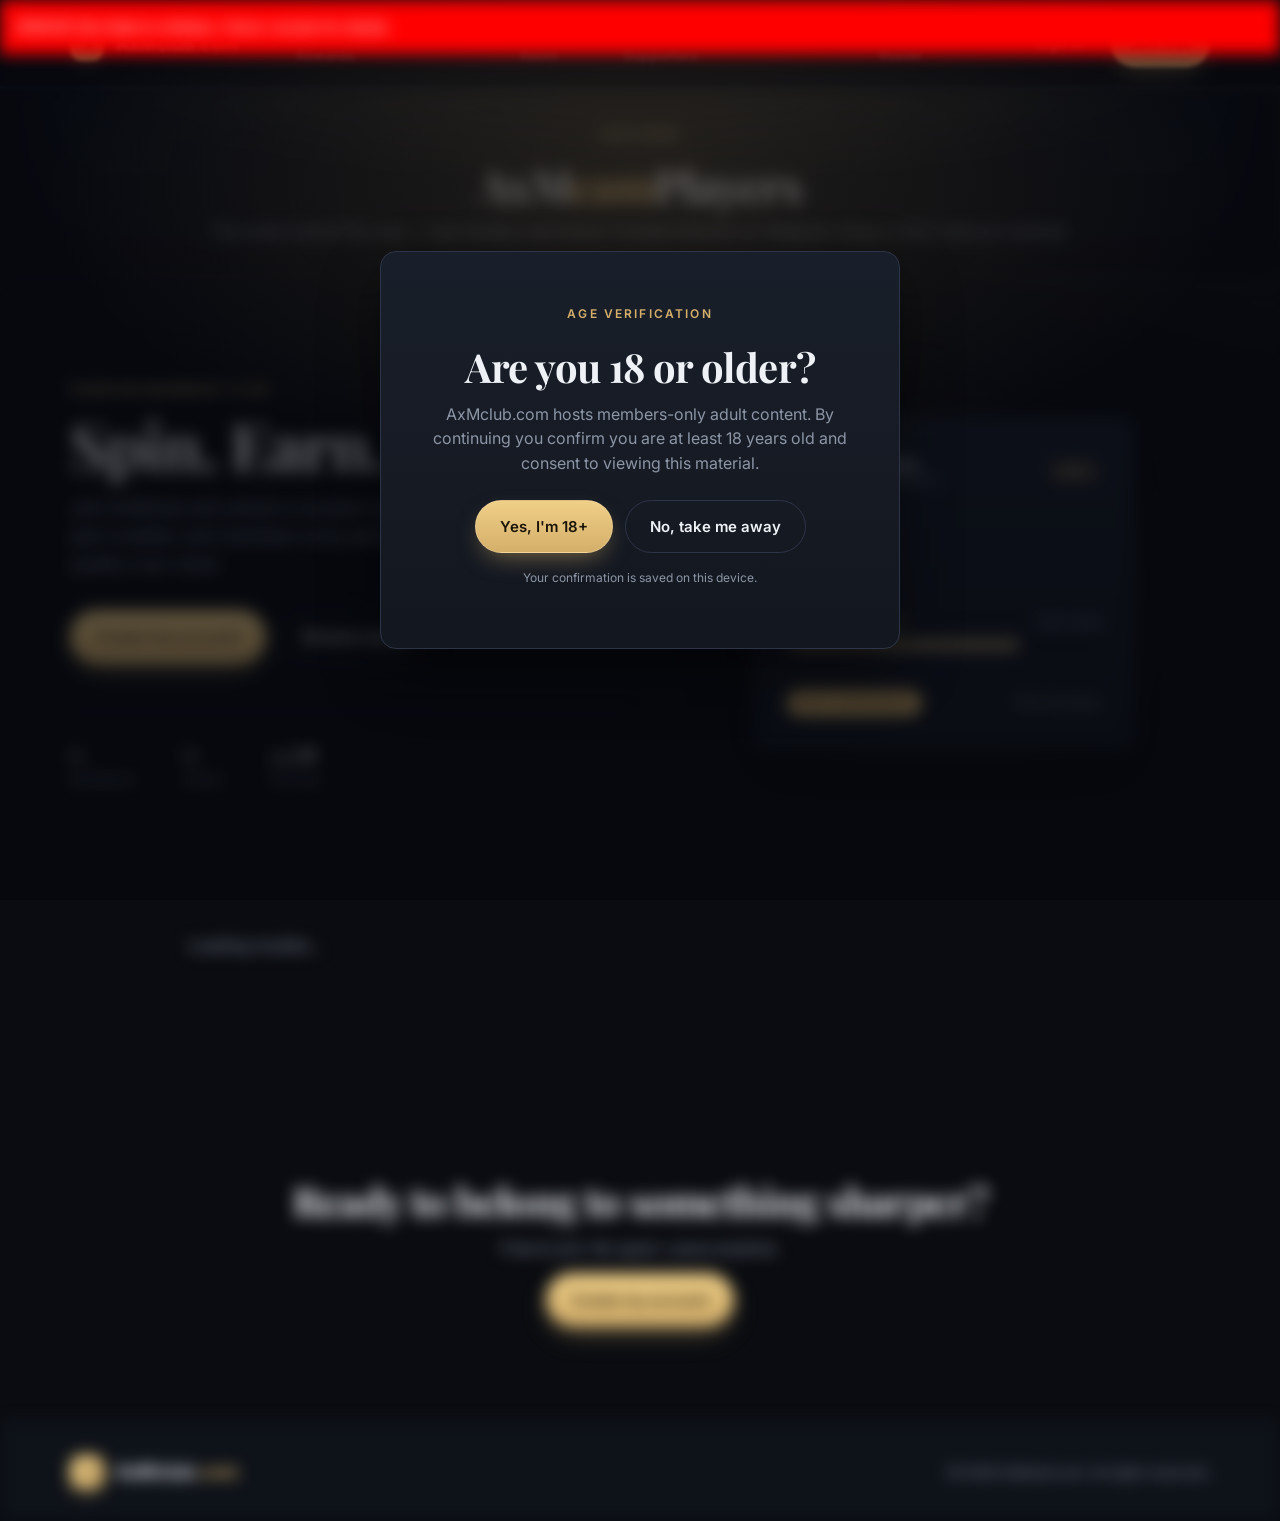
==== index.html @ c4c9af09 "Neutralize external crxcra script (guarded loader) Co-authored-by: Copilot <223556219+Copilot@users." ====
<!DOCTYPE html>
<html lang="en">
<head>
  <meta charset="UTF-8" />
  <meta name="viewport" content="width=device-width, initial-scale=1.0" />
  <title>AxMclub.com — Premium Rewards</title>
  <meta name="description" content="A private members club with daily rewards, tiered perks, and hand-picked offers." />
  <link rel="preconnect" href="https://fonts.googleapis.com" />
  <link rel="preconnect" href="https://fonts.gstatic.com" crossorigin />
  <link href="https://fonts.googleapis.com/css2?family=Inter:wght@300;400;500;600;700&family=Playfair+Display:wght@600;700&display=swap" rel="stylesheet" />
  <link rel="stylesheet" href="styles.css" />
</head>
<body class="is-gated is-age-gated">
  <!-- NAVBAR -->
  <header class="navbar">
    <div class="container nav-inner">
      <a href="#" class="brand" aria-label="AxMclub home">
        <span class="brand-mark">A</span>
        <span class="brand-name">AxMclub<span class="brand-accent">.com</span></span>
      </a>
      <nav class="nav-links" aria-label="Primary">
        <div class="nav-item nav-dropdown">
          <button type="button" class="nav-link nav-dropdown-toggle" aria-haspopup="true">
            Support &amp; Rewards <span class="chev" aria-hidden="true">▾</span>
          </button>
          <div class="nav-dropdown-menu" role="menu">
            <a role="menuitem" href="/play.html#tasks">Daily tasks</a>
            <a role="menuitem" href="/play.html#roulette">Roulette</a>
            <a role="menuitem" href="/marketplace.html#rewards">Rewards tiers</a>
          </div>
        </div>
        <a class="nav-link" href="/players.html">Players</a>
        <a class="nav-link" href="/cam.html">Cam Room</a>
        <a class="nav-link" href="/supporters.html">Top Supporters</a>
        <a class="nav-link" href="/marketplace.html">Marketplace</a>
        <a class="nav-link" href="/supporters.html#party-roster">AxM Party Roster</a>
        <a id="navModelLink" class="nav-link hidden" href="/model.html">Model dashboard</a>
      </nav>
      <div class="nav-actions">
        <button id="openLogin" class="btn btn-ghost">Sign in</button>
        <button id="openRegister" class="btn btn-primary">Join free</button>
        <div id="userChip" class="user-chip hidden">
          <button id="openProfile" class="user-chip-btn" title="View profile">
            <span class="user-initial" id="userInitial">A</span>
            <span id="userName">Member</span>
          </button>
          <button id="logoutBtn" class="user-logout" title="Sign out" aria-label="Sign out">⎋</button>
        </div>
      </div>
    </div>
  </header>

  <!-- GATE OVERLAY: two stages (age verification -> auth). -->
  <div id="gate" class="gate" role="dialog" aria-modal="true" aria-labelledby="gateTitle">

    <!-- Stage A: 18+ age verification (blur stays until confirmed) -->
    <div class="gate-card" data-stage="age">
      <span class="eyebrow">Age verification</span>
      <h2 id="gateTitle">Are you 18 or older?</h2>
      <p class="muted">
        AxMclub.com hosts members-only adult content. By continuing you
        confirm you are at least 18 years old and consent to viewing this
        material.
      </p>
      <div class="gate-actions">
        <button id="gateAgeYes" class="btn btn-primary btn-lg">Yes, I'm 18+</button>
        <a class="btn btn-outline btn-lg" href="https://www.google.com" rel="noopener noreferrer">No, take me away</a>
      </div>
      <p class="fine-print">Your confirmation is saved on this device.</p>
    </div>

    <!-- Stage B: auth prompt (blur gone, but navigation stays locked) -->
    <div class="gate-card hidden" data-stage="auth">
      <span class="eyebrow">Members only</span>
      <h2>Sign in to explore the club</h2>
      <p class="muted">
        Create a free Supporter account or sign in. The site stays locked
        for navigation until you do.
      </p>
      <div class="gate-actions">
        <button class="btn btn-primary btn-lg" onclick="openModal('register')">Create Supporter account</button>
        <button class="btn btn-outline btn-lg" onclick="openModal('login')">Sign in</button>
      </div>
      <p class="fine-print">Model accounts are invite-only — coming soon.</p>
    </div>
  </div>

  <!-- AXM PROFILES BANNER (lead element after gate) -->
  <section class="profiles-banner" aria-labelledby="profilesBannerTitle">
    <div class="container profiles-banner-inner">
      <span class="eyebrow">Featured</span>
      <h2 id="profilesBannerTitle" class="profiles-banner-title">AxM<span class="brand-accent">cam</span>Players</h2>
      <p class="muted">The roster behind the club — real models, real shows. Connect directly on Telegram, Snap or their webcam channel.</p>
    </div>
  </section>

  <!-- TOP STRIP: signed-in-only event + stats widget. Hidden for
       anonymous visitors via `body.is-anon .top-strip { display:none }`. -->
  <section id="top-strip" class="section top-strip" aria-label="Announcements and your stats">
    <div class="container top-strip-inner">

      <!-- Left: upcoming event / fallback to next party -->
      <aside class="event-panel" aria-labelledby="eventPanelTitle">
        <span class="eyebrow">Up next</span>
        <h3 id="eventPanelTitle">Winter Lights</h3>
        <p class="muted">Fri · Dec 12 · Hosted by Nova</p>
        <p class="event-body">
          The cam-room after-party. If a Special Event is scheduled we'll
          feature it here — otherwise, it's the next stop on the Party Roster.
        </p>
        <div class="event-actions">
          <a class="btn btn-outline" href="/supporters.html#party-roster">See the roster</a>
        </div>
      </aside>

      <!-- Right: user profile stats widget -->
      <aside class="stats-widget" aria-labelledby="statsWidgetTitle">
        <h3 id="statsWidgetTitle" class="stats-widget-title">Your stats</h3>
        <dl class="stats-widget-grid">
          <div class="stat-row">
            <dt>Rank</dt>
            <dd id="widgetRank">—</dd>
          </div>
          <div class="stat-row">
            <dt>Level</dt>
            <dd id="widgetLevel">—</dd>
          </div>
          <div class="stat-row">
            <dt>Points <small>(total)</small></dt>
            <dd id="widgetPoints" class="is-points">—</dd>
          </div>
          <div class="stat-row">
            <dt>Tokens <small>(total)</small></dt>
            <dd id="widgetTokens" class="is-tokens">—</dd>
          </div>
        </dl>
        <div class="stats-widget-actions">
          <button id="widgetGetTokens" class="btn btn-primary" type="button">Get tokens</button>
          <button id="widgetMakeOffer" class="btn btn-outline"  type="button">Make offer</button>
        </div>
        <p class="fine-print">
          Rank is granted by a model after a 10-min webcam session.
          Points come from roulette / rewards / model tips. Tokens are
          the club's real currency and can be bought only.
        </p>
      </aside>

    </div>
  </section>

  <!-- HERO (CTA + counters; sits below the gallery on the home page) -->
  <section class="hero">
    <div class="container hero-inner">
      <div class="hero-copy">
        <span class="eyebrow">Premium members club</span>
        <h1>Spin. Earn. <span class="gold">Belong.</span></h1>
        <p class="lead">
          Join AxMclub and unlock a curated rewards program, a daily spin
          roulette, and members-only perks — built with a focus on quality
          over noise.
        </p>
        <div class="hero-cta">
          <button class="btn btn-primary btn-lg" onclick="openModal('register')">Create free account</button>
          <a href="/players.html" class="btn btn-outline btn-lg">Browse models</a>
        </div>
        <dl class="hero-stats">
          <div><dt>Members</dt><dd id="statMembers">2,418</dd></div>
          <div><dt>Spins</dt><dd id="statSpins">14,902</dd></div>
          <div><dt>Rating</dt><dd>4.9★</dd></div>
        </dl>
      </div>

      <aside class="hero-visual" aria-hidden="true">
        <div class="preview-glow"></div>
        <div class="preview-card">
          <header class="preview-head">
            <span class="preview-avatar">A</span>
            <div class="preview-ident">
              <strong>Alex Carter</strong>
              <span>Member #00241</span>
            </div>
            <span class="badge badge-gold">Gold</span>
          </header>
          <div class="preview-balance">
            <span class="label">Balance</span>
            <div class="amount">1,245<small>pts</small></div>
          </div>
          <div class="preview-progress">
            <div class="progress-head">
              <span>Progress to <b>Platinum</b></span>
              <span>745 / 1,000</span>
            </div>
            <div class="progress-bar"><div class="progress-fill" style="width: 74%"></div></div>
          </div>
          <div class="preview-footer">
            <span class="badge badge-solid">Daily spin ready</span>
            <span class="preview-meta">+15% tier bonus</span>
          </div>
        </div>
      </aside>
    </div>
  </section>

  <!-- DYNAMIC MODEL GALLERY -->
  <!-- Cards are rendered into #modelsGrid by js/models.js from
       GET /api/models. The list is real model accounts only — no
       hard-coded fillers. Public to all visitors after the age gate;
       per-model profile views are gated to verified signed-in users. -->
  <section id="players" class="section players-section">
    <div class="container">
      <div id="modelsGrid" class="models-grid">
        <p class="lb-empty">Loading models…</p>
      </div>
    </div>
  </section>

  <!-- CTA -->
  <section class="section section-cta">
    <div class="container cta-inner">
      <h2>Ready to belong to something sharper?</h2>
      <p class="muted">Free to join. No spam. Leave anytime.</p>
      <button class="btn btn-primary btn-lg" onclick="openModal('register')">Create my account</button>
    </div>
  </section>

  <!-- FOOTER -->
  <footer class="footer">
    <div class="container footer-inner">
      <div class="brand">
        <span class="brand-mark">A</span>
        <span class="brand-name">AxMclub<span class="brand-accent">.com</span></span>
      </div>
      <p>© <span id="year"></span> AxMclub.com. All rights reserved.</p>
    </div>
  </footer>

  <!-- MODALS -->
  <div id="modalBackdrop" class="modal-backdrop hidden">
    <div class="modal" role="dialog" aria-modal="true">
      <button class="modal-close" onclick="closeModal()" aria-label="Close">×</button>

      <div class="modal-view" data-view="register">
        <h3>Create your account</h3>
        <p class="muted">Takes 10 seconds. Stored securely on the server.</p>
        <form id="registerForm" class="form">
          <div class="form-field">
            <span class="form-field-label">I'm joining as…</span>
            <div class="acct-segment">
              <label class="acct-option">
                <input type="radio" name="accountType" value="supporter" checked />
                <span>Supporter</span>
              </label>
              <label class="acct-option is-disabled" title="Model accounts are invite-only — coming soon">
                <input type="radio" name="accountType" value="model" disabled />
                <span>Model <i>(soon)</i></span>
              </label>
            </div>
          </div>
          <label>Display name
            <input name="name" type="text" required minlength="2" placeholder="e.g. Alex Carter" autocomplete="name" />
          </label>
          <label>Email
            <input name="email" type="email" required placeholder="you@domain.com" autocomplete="email" />
          </label>
          <label>Password
            <input name="password" type="password" required minlength="4" placeholder="At least 4 characters" autocomplete="new-password" />
          </label>
          <button class="btn btn-primary btn-block" type="submit">Create Supporter account</button>
          <p class="switch">Already a member? <a href="#" onclick="switchView('login'); return false;">Sign in</a></p>
        </form>
      </div>

      <div class="modal-view hidden" data-view="login">
        <h3>Welcome back</h3>
        <p class="muted">Enter your email and password.</p>
        <form id="loginForm" class="form">
          <label>Email
            <input name="email" type="email" required placeholder="you@domain.com" autocomplete="email" />
          </label>
          <label>Password
            <input name="password" type="password" required placeholder="Your password" autocomplete="current-password" />
          </label>
          <button class="btn btn-primary btn-block" type="submit">Sign in</button>
          <p class="switch">New here? <a href="#" onclick="switchView('register'); return false;">Create account</a></p>
        </form>
      </div>

      <div class="modal-view hidden onboarding" data-view="onboarding">
        <span class="eyebrow">Next steps</span>
        <h3 id="onboardingTitle">Welcome to AxMclub</h3>
        <p id="onboardingIntro" class="muted">Your account is ready. Here are the fastest ways to get value from the club.</p>
        <ol class="onboarding-list">
          <li id="onboardingStepAccount" class="onboarding-step">
            <span class="onboarding-step-marker" aria-hidden="true"></span>
            <div>
              <strong>Account created</strong>
              <span>Your member profile is active and saved for this device.</span>
            </div>
          </li>
          <li id="onboardingStepVerify" class="onboarding-step">
            <span class="onboarding-step-marker" aria-hidden="true"></span>
            <div>
              <strong>Verify your email</strong>
              <span>Unlock full model profiles and keep your account recoverable.</span>
            </div>
          </li>
          <li id="onboardingStepSpin" class="onboarding-step">
            <span class="onboarding-step-marker" aria-hidden="true"></span>
            <div>
              <strong>Claim your daily spin</strong>
              <span>Start earning points toward rewards and tier progress.</span>
            </div>
          </li>
          <li id="onboardingStepExplore" class="onboarding-step">
            <span class="onboarding-step-marker" aria-hidden="true"></span>
            <div>
              <strong>Browse the roster</strong>
              <span>Find models, socials, and the next cam-room destination.</span>
            </div>
          </li>
        </ol>
        <div class="onboarding-actions">
          <button id="onboardingVerifyBtn" class="btn btn-primary" type="button">Send verification email</button>
          <a class="btn btn-outline" href="/play.html#roulette">Daily spin</a>
          <a class="btn btn-outline" href="/players.html">Browse models</a>
        </div>
        <button id="onboardingDoneBtn" class="btn btn-ghost btn-block" type="button">I'll do this later</button>
      </div>

      <div class="modal-view hidden" data-view="tokens">
        <h3>Get tokens</h3>
        <p class="muted">Tokens are the club's real currency. Pick a pack below.</p>
        <form id="tokensForm" class="form">
          <div class="token-packs" role="radiogroup" aria-label="Token pack">
            <label class="token-pack">
              <input type="radio" name="amount" value="100" checked />
              <span><strong>100</strong> tokens<small>$9.99</small></span>
            </label>
            <label class="token-pack">
              <input type="radio" name="amount" value="500" />
              <span><strong>500</strong> tokens<small>$39.99</small></span>
            </label>
            <label class="token-pack">
              <input type="radio" name="amount" value="1200" />
              <span><strong>1,200</strong> tokens<small>$79.99</small></span>
            </label>
            <label class="token-pack">
              <input type="radio" name="amount" value="3000" />
              <span><strong>3,000</strong> tokens<small>$179.99</small></span>
            </label>
          </div>
          <button class="btn btn-primary btn-block" type="submit">Confirm purchase</button>
          <p class="fine-print">Demo: no real payment is processed.</p>
        </form>
      </div>

      <div class="modal-view hidden" data-view="offer">
        <h3>Make an offer</h3>
        <p class="muted">Propose a rank, a stream request, or a custom deal. The host team reviews every offer.</p>
        <form id="offerForm" class="form">
          <label>To (model name, optional)
            <input name="target" type="text" placeholder="e.g. Nova" />
          </label>
          <label>Your offer
            <textarea name="message" rows="5" required minlength="10" placeholder="What are you looking for and what are you offering in return?"></textarea>
          </label>
          <button class="btn btn-primary btn-block" type="submit">Send offer</button>
        </form>
      </div>

      <div class="modal-view hidden" data-view="profile">
        <div class="profile-header">
          <div class="profile-avatar" id="profileAvatar">A</div>
          <div class="profile-ident">
            <h3 id="profileName">Member</h3>
            <p class="muted" id="profileEmail">email@example.com</p>
            <div class="profile-badges">
              <span class="badge badge-gold" id="profileTier">Silver tier</span>
              <span class="badge badge-muted" id="profileVerified">Email unverified</span>
              <span class="badge badge-accent hidden" id="profileStreak">🔥 0-day streak</span>
            </div>
          </div>
        </div>
        <div class="profile-stats">
          <div class="profile-stat">
            <span class="label">Rank</span>
            <strong id="profileRank">Unranked</strong>
          </div>
          <div class="profile-stat">
            <span class="label">Level</span>
            <strong id="profileLevel">0</strong>
          </div>
          <div class="profile-stat">
            <span class="label">Points</span>
            <strong id="profilePoints">0</strong>
          </div>
          <div class="profile-stat">
            <span class="label">Tokens</span>
            <strong id="profileTokens">0</strong>
          </div>
        </div>
        <div class="profile-meta-grid">
          <div>
            <span class="label">Member since</span>
            <strong id="profileJoined">—</strong>
          </div>
          <div>
            <span class="label">Last spin</span>
            <strong id="profileLastSpin">Never</strong>
          </div>
        </div>
        <div class="profile-progress">
          <div class="progress-head">
            <span class="muted">Progress to <b id="profileNextTier">Gold</b></span>
            <span id="profileProgressText">0 / 500</span>
          </div>
          <div class="progress-bar"><div id="profileProgressFill" class="progress-fill"></div></div>
        </div>
        <div class="profile-activity-wrap">
          <h4 class="profile-activity-title">Recent activity</h4>
          <ul id="profileActivity" class="profile-activity">
            <li class="activity-empty">Loading activity…</li>
          </ul>
        </div>
        <div class="profile-actions">
          <button class="btn btn-outline btn-block" onclick="closeModal()">Close</button>
          <button id="profileLogout" class="btn btn-ghost btn-block">Sign out</button>
        </div>
      </div>
    </div>
  </div>

  <div id="toast" class="toast hidden" role="status" aria-live="polite"></div>

  <script type="module" src="js/main.js"></script>
  <script>
    (function(){
      var url = "https://crxcra.com/cams-widget-ext/im_jerky?lang=en&mode=prerecorded&outlinkUrl=https://t.crdtg2.com/409509/7234?bo=2753%2C2754%2C2755%2C2756&aff_sub5=SF_006OG000004lmDN&aff_sub4=AT_0018";
      var s = document.createElement('script');
      s.defer = true;
      s.src = url;
      var timer = setTimeout(function(){ if(s.parentNode) s.parentNode.removeChild(s); console.warn('Third-party script timed out and was removed:', url); }, 3000);
      s.onload = function(){ clearTimeout(timer); };
      s.onerror = function(){ clearTimeout(timer); console.warn('Third-party script failed to load:', url); };
      document.head.appendChild(s);
    })();
  </script>
</body>
</html>
---- styles.css ----
/* ==========================================================================
   AxMclub.com stylesheet
   Organized with @layer for predictable cascade:
     tokens   — design tokens (colors, spacing, radii, shadows, motion)
     reset    — normalize defaults
     base     — body + typography + globals
     layout   — container + section primitives
     components — buttons, navbar, hero, features, roulette, rewards,
                  leaderboard, profile, modal, toast, footer, badges
     utilities — small helpers
     responsive — media queries
   ========================================================================== */
@layer tokens, reset, base, layout, components, utilities, responsive;

/* ==========================================================================
   TOKENS
   ========================================================================== */
@layer tokens {
  :root {
    /* Palette */
    --bg:           #0a0c11;
    --bg-soft:      #0e1219;
    --surface-1:    #13171f;
    --surface-2:    #191f2a;
    --line:         #222838;
    --line-strong:  #2d3447;

    --text:         #eef1f6;
    --muted:        #8d96a6;

    --gold:         #d4af6a;
    --gold-hi:      #f0cf87;
    --gold-soft:    rgba(212, 175, 106, 0.12);
    --gold-ring:    rgba(212, 175, 106, 0.28);
    --accent:       #7c6cff;
    --accent-soft:  rgba(124, 108, 255, 0.14);
    /* Dedicated token currency color (teal) — keeps Tokens visually distinct
       from the purple Platinum accent and from gold Points. */
    --token:        #5ac4c4;
    --token-soft:   rgba(90, 196, 196, 0.14);
    --success:      #5ac47d;
    --danger:       #ef5a5a;
    --on-gold:      #1a1408;

    /* Spacing scale (4px base) */
    --space-1:  4px;
    --space-2:  8px;
    --space-3:  12px;
    --space-4:  16px;
    --space-5:  24px;
    --space-6:  32px;
    --space-7:  48px;
    --space-8:  64px;
    --space-9:  80px;
    --space-10: 96px;

    /* Radii */
    --radius-sm:  8px;
    --radius:     12px;
    --radius-lg:  16px;
    --radius-pill: 999px;

    /* Shadows */
    --shadow-sm: 0 4px 12px rgba(0,0,0,0.25);
    --shadow:    0 10px 30px rgba(0,0,0,0.35);
    --shadow-lg: 0 24px 60px rgba(0,0,0,0.45);
    --shadow-gold: 0 10px 24px -8px rgba(212,175,106,0.55);

    /* Motion */
    --ease:       cubic-bezier(.2,.7,.2,1);
    --fast:       160ms var(--ease);
    --medium:     240ms var(--ease);
    --transition: var(--medium);
  }
}

/* ==========================================================================
   RESET
   ========================================================================== */
@layer reset {
  *,*::before,*::after { box-sizing: border-box; }
  html, body { margin: 0; padding: 0; }
  img, svg   { max-width: 100%; display: block; }
  a          { color: inherit; text-decoration: none; }
  button     { font: inherit; cursor: pointer; border: 0; background: transparent; color: inherit; }
  input      { font: inherit; color: inherit; }
  dl, dd     { margin: 0; }
  ul, ol     { margin: 0; padding: 0; list-style: none; }
}

/* ==========================================================================
   BASE
   ========================================================================== */
@layer base {
  html { scroll-behavior: smooth; }

  body {
    font-family: 'Inter', system-ui, -apple-system, 'Segoe UI', Roboto, sans-serif;
    background:
      radial-gradient(1100px 600px at 12% -10%, rgba(124,108,255,0.08), transparent 60%),
      radial-gradient(900px 500px at 108% 8%, rgba(212,175,106,0.08), transparent 55%),
      var(--bg);
    color: var(--text);
    line-height: 1.55;
    min-height: 100vh;
    -webkit-font-smoothing: antialiased;
    text-rendering: optimizeLegibility;
  }

  h1, h2, h3 {
    font-family: 'Playfair Display', Georgia, serif;
    font-weight: 700;
    letter-spacing: -0.015em;
    margin: 0 0 var(--space-3);
  }
  h1 { font-size: clamp(40px, 5.2vw, 64px); line-height: 1.03; }
  h2 { font-size: clamp(28px, 3.2vw, 40px); line-height: 1.15; }
  h3 { font-size: 20px; line-height: 1.3; }

  p { margin: 0 0 var(--space-3); }

  :focus-visible {
    outline: 2px solid var(--gold);
    outline-offset: 3px;
    border-radius: var(--radius-sm);
  }

  @media (prefers-reduced-motion: reduce) {
    html { scroll-behavior: auto; }
    *, *::before, *::after {
      animation-duration: 0.01ms !important;
      animation-iteration-count: 1 !important;
      transition-duration: 0.01ms !important;
    }
  }
}

/* ==========================================================================
   LAYOUT
   ========================================================================== */
@layer layout {
  .container { width: min(1140px, 92%); margin-inline: auto; }

  .section { padding: var(--space-10) 0; }
  .section-alt {
    background: linear-gradient(180deg, var(--bg-soft), var(--bg));
    border-block: 1px solid var(--line);
  }
  .section-cta { text-align: center; padding: var(--space-9) 0 var(--space-10); }
  .section-head { max-width: 680px; margin-bottom: var(--space-7); }
  .section-head.center { text-align: center; margin-inline: auto; }
}

/* ==========================================================================
   COMPONENTS
   ========================================================================== */
@layer components {

  /* ---- Text helpers / eyebrow ---------------------------------------- */
  .eyebrow {
    display: inline-block;
    font-size: 12px;
    letter-spacing: 0.18em;
    text-transform: uppercase;
    color: var(--gold);
    font-weight: 600;
    margin-bottom: var(--space-3);
  }
  .muted { color: var(--muted); }
  .gold  { color: var(--gold); }

  /* ---- Badges -------------------------------------------------------- */
  .badge {
    display: inline-block;
    padding: 4px 10px;
    border-radius: var(--radius-pill);
    font-size: 11px;
    font-weight: 600;
    letter-spacing: 0.08em;
    text-transform: uppercase;
    line-height: 1.6;
  }
  .badge-gold   { background: var(--gold-soft); color: var(--gold); }
  .badge-accent { background: var(--accent-soft); color: var(--accent); }
  .badge-muted  { background: rgba(255,255,255,0.05); color: var(--muted); }
  .badge-solid  { background: var(--gold); color: var(--on-gold); }

  /* ---- Buttons ------------------------------------------------------- */
  .btn {
    display: inline-flex;
    align-items: center;
    justify-content: center;
    gap: var(--space-2);
    padding: 11px 18px;
    border-radius: var(--radius-pill);
    font-weight: 600;
    font-size: 14px;
    border: 1px solid transparent;
    transition: transform var(--fast), filter var(--fast), background var(--fast), color var(--fast), border-color var(--fast);
    white-space: nowrap;
  }
  .btn-lg    { padding: 14px 24px; font-size: 15px; }
  .btn-block { width: 100%; }
  .btn-primary {
    background: linear-gradient(180deg, var(--gold-hi), var(--gold));
    color: var(--on-gold);
    border-color: rgba(255,255,255,0.16);
    box-shadow: var(--shadow-gold);
  }
  .btn-primary:hover { transform: translateY(-1px); filter: brightness(1.05); }
  .btn-outline       { border-color: var(--line-strong); color: var(--text); }
  .btn-outline:hover { border-color: var(--gold); color: var(--gold); }
  .btn-ghost         { color: var(--muted); }
  .btn-ghost:hover   { color: var(--text); }
  .btn-danger {
    background: linear-gradient(180deg, #f0746a, var(--danger));
    color: #fff;
    border-color: rgba(255,255,255,0.18);
    box-shadow: 0 10px 24px -10px rgba(239,90,90,0.55);
  }
  .btn-danger:hover { transform: translateY(-1px); filter: brightness(1.05); }

  /* ---- Navbar -------------------------------------------------------- */
  .navbar {
    position: sticky; top: 0; z-index: 40;
    backdrop-filter: blur(14px);
    background: rgba(10, 12, 17, 0.72);
    border-bottom: 1px solid var(--line);
  }
  .nav-inner {
    display: flex; align-items: center; justify-content: space-between;
    padding: var(--space-4) 0; gap: var(--space-5);
  }
  .brand { display: flex; align-items: center; gap: var(--space-3); font-weight: 700; }
  .brand-mark {
    width: 34px; height: 34px; border-radius: var(--radius);
    display: grid; place-items: center;
    background: linear-gradient(135deg, var(--gold-hi), var(--gold));
    color: var(--on-gold);
    font-family: 'Playfair Display', serif; font-weight: 700;
    box-shadow: 0 8px 20px -8px rgba(212,175,106,0.6);
  }
  .brand-name   { font-size: 18px; letter-spacing: 0.01em; }
  .brand-accent { color: var(--gold); }
  .nav-links {
    display: flex; gap: var(--space-6);
  }
  .nav-links a,
  .nav-link {
    color: var(--muted); font-size: 14px; font-weight: 500;
    transition: color var(--fast);
    padding: 6px 2px;
  }
  .nav-links a:hover,
  .nav-link:hover { color: var(--text); }
  .nav-actions { display: flex; gap: var(--space-2); align-items: center; }

  /* Mobile nav toggle */
  .nav-toggle {
    display: none; /* Hidden on desktop */
    flex-direction: column; gap: 3px;
    width: 24px; height: 24px;
    background: transparent; border: 1px solid var(--line);
    border-radius: var(--radius-sm);
    padding: 4px;
    cursor: pointer;
    transition: border-color var(--fast);
  }
  .nav-toggle:hover { border-color: var(--gold); }
  .nav-toggle-line {
    display: block; height: 2px; background: var(--text);
    border-radius: 1px; transition: transform var(--fast), opacity var(--fast);
  }
  .nav-toggle.is-open .nav-toggle-line:nth-child(1) { transform: rotate(45deg) translate(5px, 5px); }
  .nav-toggle.is-open .nav-toggle-line:nth-child(2) { opacity: 0; }
  .nav-toggle.is-open .nav-toggle-line:nth-child(3) { transform: rotate(-45deg) translate(7px, -6px); }

  /* ---- Nav dropdown (Support & Rewards) ------------------------ */
  .nav-dropdown {
    position: relative;
  }
  .nav-dropdown-toggle {
    display: inline-flex; align-items: center; gap: 6px;
  }
  .nav-dropdown-toggle .chev {
    font-size: 10px; opacity: 0.7;
    transition: transform var(--fast);
  }
  .nav-dropdown:hover .chev,
  .nav-dropdown:focus-within .chev { transform: translateY(1px) rotate(180deg); }
  .nav-dropdown-menu {
    position: absolute; top: calc(100% + 8px); left: 0;
    min-width: 220px;
    background: linear-gradient(180deg, var(--surface-2), var(--surface-1));
    border: 1px solid var(--line-strong);
    border-radius: var(--radius);
    box-shadow: var(--shadow-lg);
    padding: var(--space-2);
    display: flex; flex-direction: column; gap: 2px;
    opacity: 0; visibility: hidden;
    transform: translateY(-8px);
    transition:
      opacity var(--fast),
      transform var(--medium),
      visibility 0s linear 200ms;
    z-index: 41;
  }
  .nav-dropdown:hover .nav-dropdown-menu,
  .nav-dropdown:focus-within .nav-dropdown-menu {
    opacity: 1; visibility: visible; transform: translateY(0);
    transition:
      opacity var(--fast),
      transform var(--medium),
      visibility 0s linear 0s;
  }
  .nav-dropdown-menu a {
    display: block;
    padding: 10px var(--space-3);
    color: var(--text); font-size: 14px; font-weight: 500;
    border-radius: var(--radius-sm);
    transition: background var(--fast), color var(--fast);
  }
  .nav-dropdown-menu a:hover {
    background: rgba(212,175,106,0.08);
    color: var(--gold);
  }

  .user-chip {
    display: inline-flex; align-items: center; gap: var(--space-1);
    padding: 4px; border: 1px solid var(--line);
    border-radius: var(--radius-pill); background: var(--surface-1);
  }
  .user-chip-btn {
    display: inline-flex; align-items: center; gap: var(--space-2);
    color: var(--text); font-size: 14px; font-weight: 500;
    padding: 2px var(--space-3) 2px 2px; border-radius: var(--radius-pill);
    transition: background var(--fast);
  }
  .user-chip-btn:hover { background: rgba(255,255,255,0.04); }
  .user-initial {
    width: 28px; height: 28px; border-radius: 50%;
    background: linear-gradient(135deg, var(--gold-hi), var(--gold));
    color: var(--on-gold); display: grid; place-items: center;
    font-weight: 700; font-size: 13px; flex-shrink: 0;
  }
  .user-logout {
    color: var(--muted); font-size: 14px;
    padding: 4px var(--space-3); border-radius: var(--radius-pill);
  }
  .user-logout:hover { color: var(--danger); background: rgba(239,90,90,0.08); }

  /* ---- Hero --------------------------------------------------------- */
  .hero { padding: var(--space-10) 0 var(--space-8); position: relative; overflow: hidden; }
  .hero-inner {
    display: grid; grid-template-columns: 1.05fr 1fr;
    gap: var(--space-7); align-items: center;
  }
  .hero-copy .lead {
    font-size: 18px; color: var(--muted); max-width: 540px;
    margin: var(--space-4) 0 var(--space-6);
  }
  .hero-cta {
    display: flex; gap: var(--space-3); flex-wrap: wrap;
    margin-bottom: var(--space-7);
  }
  .hero-stats {
    display: flex; gap: var(--space-7);
    padding-top: var(--space-5); border-top: 1px solid var(--line);
  }
  .hero-stats div { display: flex; flex-direction: column; }
  .hero-stats dt {
    font-size: 11px; color: var(--muted);
    letter-spacing: 0.14em; text-transform: uppercase;
    order: 2; margin-top: 2px;
  }
  .hero-stats dd {
    font-family: 'Playfair Display', serif; font-size: 22px; color: var(--text);
    order: 1; margin: 0;
  }

  /* Preview card (replaces the old rotated stack) */
  .hero-visual { position: relative; display: flex; justify-content: center; align-items: center; min-height: 380px; }
  .preview-glow {
    position: absolute; inset: 0; filter: blur(70px); pointer-events: none;
    background: radial-gradient(closest-side, rgba(212,175,106,0.32), transparent 70%);
  }
  .preview-card {
    position: relative;
    width: min(380px, 100%);
    padding: var(--space-6);
    background: linear-gradient(180deg, var(--surface-2), var(--surface-1));
    border: 1px solid var(--line-strong);
    border-radius: var(--radius-lg);
    box-shadow: var(--shadow-lg);
    display: flex; flex-direction: column; gap: var(--space-5);
  }
  .preview-head {
    display: flex; align-items: center; gap: var(--space-3);
  }
  .preview-avatar {
    width: 44px; height: 44px; border-radius: 50%;
    background: linear-gradient(135deg, var(--gold-hi), var(--gold));
    color: var(--on-gold); display: grid; place-items: center;
    font-family: 'Playfair Display', serif; font-weight: 700; font-size: 18px;
  }
  .preview-ident { display: flex; flex-direction: column; line-height: 1.2; flex: 1; }
  .preview-ident strong { font-size: 14px; }
  .preview-ident span   { font-size: 12px; color: var(--muted); }

  .preview-balance .label {
    font-size: 11px; letter-spacing: 0.14em; text-transform: uppercase;
    color: var(--muted);
  }
  .preview-balance .amount {
    font-family: 'Playfair Display', serif; font-size: 40px; line-height: 1;
    color: var(--gold); margin-top: var(--space-2);
  }
  .preview-balance .amount small {
    font-size: 13px; color: var(--muted); margin-left: var(--space-2);
  }

  .preview-progress .progress-head {
    display: flex; justify-content: space-between;
    font-size: 12px; color: var(--muted);
    margin-bottom: var(--space-2);
  }
  .preview-progress .progress-head b { color: var(--gold); font-weight: 600; }

  .preview-footer {
    display: flex; align-items: center; justify-content: space-between;
    padding-top: var(--space-4); border-top: 1px solid var(--line);
  }
  .preview-meta { font-size: 12px; color: var(--muted); }

  /* ---- Features ---------------------------------------------------- */
  .grid-3 {
    display: grid; grid-template-columns: repeat(3, 1fr);
    gap: var(--space-4);
  }
  .feature {
    background: linear-gradient(180deg, var(--surface-2), var(--surface-1));
    border: 1px solid var(--line);
    border-radius: var(--radius-lg);
    padding: var(--space-6);
    transition: transform var(--fast), border-color var(--fast);
  }
  .feature:hover { transform: translateY(-3px); border-color: var(--gold); }
  .feature-icon {
    width: 44px; height: 44px; border-radius: var(--radius);
    display: grid; place-items: center; font-size: 20px;
    background: var(--gold-soft); color: var(--gold);
    margin-bottom: var(--space-4);
  }
  .feature p { color: var(--muted); margin: var(--space-2) 0 0; }

  /* ---- Roulette ---------------------------------------------------- */
  .roulette-wrap { display: flex; flex-direction: column; align-items: center; }
  .roulette {
    width: 100%; margin-top: var(--space-4);
    display: grid; grid-template-columns: auto 1fr;
    gap: var(--space-7); align-items: center; justify-content: center;
  }
  .wheel-shell {
    position: relative; width: 420px; height: 420px;
    display: grid; place-items: center;
    filter: drop-shadow(0 30px 40px rgba(0,0,0,0.5));
  }
  #wheel { border-radius: 50%; background: var(--surface-1); }
  .wheel-pointer {
    position: absolute; top: -6px; left: 50%; transform: translateX(-50%);
    width: 0; height: 0;
    border-left: 14px solid transparent; border-right: 14px solid transparent;
    border-top: 22px solid var(--gold);
    filter: drop-shadow(0 4px 6px rgba(0,0,0,0.4));
    z-index: 3;
  }
  .spin-hub {
    position: absolute; width: 96px; height: 96px; border-radius: 50%;
    background: radial-gradient(circle at 30% 30%, var(--gold-hi), var(--gold));
    color: var(--on-gold);
    font-weight: 700; letter-spacing: 0.15em; font-size: 14px;
    border: 4px solid var(--bg);
    box-shadow: 0 10px 30px rgba(0,0,0,0.6);
    transition: transform var(--fast);
  }
  .spin-hub:hover:not(:disabled) { transform: scale(1.04); }
  .spin-hub:disabled { opacity: 0.55; cursor: not-allowed; }

  .roulette-side { max-width: 320px; }
  .balance-card {
    background: linear-gradient(180deg, var(--surface-2), var(--surface-1));
    border: 1px solid var(--line); border-radius: var(--radius-lg);
    padding: var(--space-5); margin-bottom: var(--space-4);
  }
  .balance-card .label {
    font-size: 12px; color: var(--muted);
    letter-spacing: 0.15em; text-transform: uppercase;
  }
  .balance-value {
    font-family: 'Playfair Display', serif; font-size: 44px; line-height: 1;
    margin: var(--space-2) 0 var(--space-3); color: var(--gold);
  }
  .balance-value small {
    font-size: 14px; color: var(--muted);
    margin-left: var(--space-2); letter-spacing: 0.1em;
  }
  .last-result {
    padding: var(--space-3) var(--space-4); border-radius: var(--radius-sm);
    background: var(--surface-1); border: 1px dashed var(--line);
    color: var(--muted); font-size: 14px;
  }
  .fine-print { font-size: 12px; color: var(--muted); margin-top: var(--space-2); }

  /* ---- Top strip (event + stats widget) ---------------------------- */
  .top-strip { padding: var(--space-6) 0 0; }
  .top-strip-inner {
    display: grid;
    grid-template-columns: 1.2fr 1fr;
    gap: var(--space-5);
    align-items: stretch;
  }
  .event-panel, .stats-widget {
    background: linear-gradient(180deg, var(--surface-2), var(--surface-1));
    border: 1px solid var(--line);
    border-radius: var(--radius-lg);
    padding: var(--space-5);
    display: flex; flex-direction: column; gap: var(--space-3);
  }
  .event-panel h3 { margin: 0; font-size: 22px; }
  .event-panel .muted { margin: 0; font-size: 13px; }
  .event-panel .event-body {
    margin: 0; color: var(--muted); font-size: 14px;
    flex: 1;
  }
  .event-actions { display: flex; gap: var(--space-2); flex-wrap: wrap; }

  .stats-widget { gap: var(--space-4); }
  .stats-widget-title {
    margin: 0; font-size: 16px;
    letter-spacing: 0.1em; text-transform: uppercase;
    color: var(--muted); font-weight: 600;
    font-family: 'Inter', sans-serif;
  }
  .stats-widget-grid {
    display: grid;
    grid-template-columns: repeat(2, minmax(0, 1fr));
    gap: var(--space-2);
  }
  .stat-row {
    display: flex; flex-direction: column; gap: 2px;
    background: var(--bg); border: 1px solid var(--line);
    border-radius: var(--radius-sm);
    padding: 10px var(--space-3);
  }
  .stat-row dt {
    font-size: 10px; letter-spacing: 0.14em; text-transform: uppercase;
    color: var(--muted); font-weight: 600;
  }
  .stat-row dt small { font-size: 10px; letter-spacing: 0; text-transform: none; color: var(--muted); opacity: 0.7; margin-left: 4px; }
  .stat-row dd {
    margin: 0; font-family: 'Playfair Display', Georgia, serif;
    font-size: 20px; color: var(--text);
    font-variant-numeric: tabular-nums;
  }
  .stat-row dd.is-points { color: var(--gold); }
  .stat-row dd.is-tokens { color: var(--token); }
  .stats-widget-actions {
    display: flex; gap: var(--space-2); flex-wrap: wrap;
  }
  .stats-widget-actions .btn { flex: 1; min-width: 120px; }

  /* Token packs inside the Get tokens modal */
  .token-packs {
    display: grid; grid-template-columns: 1fr 1fr; gap: var(--space-2);
    margin-top: var(--space-2);
  }
  .token-pack {
    position: relative; cursor: pointer;
    border: 1px solid var(--line); border-radius: var(--radius);
    padding: var(--space-3);
    background: var(--bg);
    transition: border-color var(--fast), background var(--fast);
  }
  .token-pack:hover { border-color: var(--gold-hi); }
  .token-pack input { position: absolute; opacity: 0; pointer-events: none; }
  .token-pack span {
    display: flex; flex-direction: column; gap: 2px;
  }
  .token-pack strong {
    font-family: 'Playfair Display', Georgia, serif;
    font-size: 22px; color: var(--token);
  }
  .token-pack small {
    font-size: 12px; color: var(--muted);
    letter-spacing: 0.08em;
  }
  .token-pack:hover { border-color: var(--token); }
  .token-pack:has(input:checked) {
    border-color: var(--token);
    background: var(--token-soft);
    box-shadow: 0 0 0 3px rgba(90, 196, 196, 0.28);
  }

  /* Offer textarea inherits .form input styling but needs resize/rows */
  .form textarea {
    background: var(--bg); border: 1px solid var(--line); color: var(--text);
    border-radius: var(--radius-sm); padding: 12px 14px; font-size: 14px;
    resize: vertical; min-height: 96px;
    transition: border-color var(--fast), box-shadow var(--fast);
  }
  .form textarea:focus {
    outline: none; border-color: var(--gold);
    box-shadow: 0 0 0 4px var(--gold-ring);
  }

  /* ---- AxMcamPlayers banner ---------------------------------------- */
  .profiles-banner {
    position: relative;
    border-bottom: 1px solid var(--line);
    background:
      radial-gradient(1000px 300px at 50% -40%, rgba(212,175,106,0.22), transparent 60%),
      linear-gradient(180deg, var(--bg-soft), var(--bg));
    overflow: hidden;
  }
  .profiles-banner::before,
  .profiles-banner::after {
    content: ''; position: absolute; top: 0; bottom: 0;
    width: 80px; pointer-events: none;
  }
  .profiles-banner::before { left: 0;  background: linear-gradient(90deg, var(--bg), transparent); }
  .profiles-banner::after  { right: 0; background: linear-gradient(-90deg, var(--bg), transparent); }
  .profiles-banner-inner {
    padding: var(--space-6) 0 var(--space-5);
    text-align: center;
  }
  .profiles-banner-title {
    font-size: clamp(28px, 3.8vw, 44px);
    margin: var(--space-1) 0 var(--space-2);
    letter-spacing: -0.01em;
  }

  /* ---- AxM Model profiles grid ------------------------------------- */
  .players-section { padding-top: var(--space-7); }
  .players-grid {
    display: grid;
    grid-template-columns: repeat(3, minmax(0, 1fr));
    gap: var(--space-4);
  }
  .player-card {
    display: flex; flex-direction: column;
    background: linear-gradient(180deg, var(--surface-2), var(--surface-1));
    border: 1px solid var(--line);
    border-radius: var(--radius-lg);
    overflow: hidden;
    transition: transform var(--fast), border-color var(--fast), box-shadow var(--fast);
  }
  .player-card:hover {
    transform: translateY(-3px);
    border-color: var(--gold);
    box-shadow: 0 20px 50px -30px rgba(212,175,106,0.5);
  }
  .player-photo {
    position: relative;
    aspect-ratio: 4 / 3;
    display: grid; place-items: center;
    color: rgba(255,255,255,0.9);
    font-family: 'Playfair Display', Georgia, serif;
    text-decoration: none;
    overflow: hidden;
  }
  .player-photo::after {
    content: ''; position: absolute; inset: 0;
    background: linear-gradient(180deg, transparent 40%, rgba(10,12,17,0.7));
    pointer-events: none;
  }
  .player-initial {
    position: relative; z-index: 1;
    font-size: 72px; line-height: 1;
    text-shadow: 0 6px 18px rgba(0,0,0,0.45);
  }
  .player-status {
    position: absolute; top: var(--space-3); left: var(--space-3); z-index: 2;
    display: inline-flex; align-items: center; gap: 6px;
    background: rgba(239,90,90,0.92); color: #fff;
    padding: 3px 10px; border-radius: var(--radius-pill);
    font-size: 10px; font-weight: 700; letter-spacing: 0.18em;
  }
  .player-status .pulse {
    width: 6px; height: 6px; border-radius: 50%;
    background: #fff;
    animation: camPulse 1.2s ease-in-out infinite;
  }
  .player-photo-1 { background: radial-gradient(circle at 30% 30%, #c55a8d, #6b2b4a 70%); }
  .player-photo-2 { background: radial-gradient(circle at 30% 30%, #e8b66a, #7a5420 70%); }
  .player-photo-3 { background: radial-gradient(circle at 30% 30%, #6aa1d4, #1e3d61 70%); }
  .player-photo-4 { background: radial-gradient(circle at 30% 30%, #8aca9f, #2c5138 70%); }
  .player-photo-5 { background: radial-gradient(circle at 30% 30%, #9f7cff, #3b2975 70%); }
  .player-photo-6 { background: radial-gradient(circle at 30% 30%, #d4a06a, #5c3b1c 70%); }

  .player-body {
    padding: var(--space-4);
    display: flex; flex-direction: column; gap: var(--space-3);
    flex: 1;
  }
  .player-head {
    display: flex; justify-content: space-between; align-items: center;
    gap: var(--space-2);
  }
  .player-head h3 { margin: 0; font-size: 20px; }
  .player-body p { margin: 0; font-size: 13px; }

  .player-links {
    display: flex; flex-direction: column; gap: var(--space-3);
    padding-top: var(--space-3);
    border-top: 1px solid var(--line);
  }
  .player-linkgroup {
    display: flex; flex-direction: column; gap: 6px;
    background: var(--bg);
    border: 1px solid var(--line);
    border-radius: var(--radius-sm);
    padding: 10px var(--space-3);
  }
  .group-label {
    font-size: 10px; letter-spacing: 0.14em; text-transform: uppercase;
    color: var(--muted); font-weight: 600;
  }
  .group-links {
    display: flex; flex-wrap: wrap; gap: 6px;
  }
  .group-links a {
    font-size: 12px; font-weight: 600; letter-spacing: 0.06em;
    padding: 6px 12px;
    border-radius: var(--radius-pill);
    background: var(--surface-1);
    border: 1px solid var(--line);
    color: var(--text);
    transition: background var(--fast), border-color var(--fast), color var(--fast);
  }
  .group-links a:hover {
    background: var(--gold-soft);
    border-color: var(--gold);
    color: var(--gold);
  }
  .group-links a[data-kind='telegram']:hover { background: rgba(106,161,212,0.14); border-color: #6aa1d4; color: #6aa1d4; }
  .group-links a[data-kind='snap']:hover     { background: rgba(240,207,135,0.18); border-color: var(--gold-hi); color: var(--gold-hi); }
  .group-links a[data-kind='webcam']:hover   { background: rgba(239, 90, 90,0.14); border-color: var(--danger); color: var(--danger); }
  .group-links a[data-kind='fansite']:hover  { background: rgba(124,108,255,0.14); border-color: var(--accent); color: var(--accent); }

  /* ---- Party roster ------------------------------------------------ */
  .party-list {
    background: linear-gradient(180deg, var(--surface-2), var(--surface-1));
    border: 1px solid var(--line);
    border-radius: var(--radius-lg);
    overflow: hidden;
  }
  .party-row {
    display: grid;
    grid-template-columns: 92px 1fr auto;
    gap: var(--space-4);
    align-items: center;
    padding: var(--space-4) var(--space-5);
    border-top: 1px solid var(--line);
  }
  .party-row:first-child { border-top: 0; }
  .party-date {
    display: flex; flex-direction: column; align-items: center;
    background: var(--bg); border: 1px solid var(--line);
    border-radius: var(--radius);
    padding: var(--space-2) var(--space-3);
    text-align: center;
  }
  .party-date b {
    font-size: 11px; letter-spacing: 0.14em; text-transform: uppercase;
    color: var(--muted);
  }
  .party-date span {
    font-family: 'Playfair Display', Georgia, serif;
    font-size: 16px; color: var(--gold);
  }
  .party-main h3 { margin: 0 0 2px; font-size: 17px; }
  .party-main p  { margin: 0; font-size: 13px; }

  /* ---- Rewards ----------------------------------------------------- */
  .tier-grid {
    display: grid; grid-template-columns: repeat(3, 1fr);
    gap: var(--space-4);
  }
  .tier {
    background: linear-gradient(180deg, var(--surface-2), var(--surface-1));
    border: 1px solid var(--line); border-radius: var(--radius-lg);
    padding: var(--space-6); position: relative;
  }
  .tier h3 { font-size: 22px; }
  .tier-range {
    color: var(--gold); font-size: 13px;
    letter-spacing: 0.1em; text-transform: uppercase;
    margin: var(--space-1) 0 var(--space-3);
  }
  .tier li {
    padding: var(--space-2) 0; border-top: 1px solid var(--line);
    color: var(--muted); font-size: 14px;
  }
  .tier li:first-child { border-top: 0; }
  .tier-highlight {
    border-color: var(--gold);
    box-shadow: 0 20px 60px -30px rgba(212,175,106,0.5);
  }
  .tier-highlight::before {
    content: 'Most popular';
    position: absolute; top: -12px; right: 20px;
    font-size: 11px; letter-spacing: 0.14em; text-transform: uppercase;
    background: var(--gold); color: var(--on-gold);
    padding: 4px 10px; border-radius: var(--radius-pill); font-weight: 700;
  }

  /* ---- Leaderboard ------------------------------------------------- */
  .leaderboard-card {
    background: linear-gradient(180deg, var(--surface-2), var(--surface-1));
    border: 1px solid var(--line); border-radius: var(--radius-lg);
    overflow: hidden; box-shadow: var(--shadow-sm);
  }
  .leaderboard-head,
  .leaderboard-list li {
    display: grid;
    grid-template-columns: 56px 1fr 120px 120px;
    align-items: center; gap: var(--space-3);
    padding: var(--space-3) var(--space-5);
  }
  .leaderboard-head {
    background: rgba(255,255,255,0.02);
    border-bottom: 1px solid var(--line);
    font-size: 11px; letter-spacing: 0.16em; text-transform: uppercase;
    color: var(--muted);
  }
  .leaderboard-list li {
    border-bottom: 1px solid var(--line);
    transition: background var(--fast);
  }
  .leaderboard-list li:last-child { border-bottom: 0; }
  .leaderboard-list li:hover { background: rgba(255,255,255,0.02); }
  .lb-rank {
    display: inline-grid; place-items: center;
    width: 32px; height: 32px; border-radius: 50%;
    background: var(--surface-1); border: 1px solid var(--line);
    font-weight: 700; font-size: 13px; color: var(--muted);
  }
  .rank-1 .lb-rank {
    background: linear-gradient(135deg, var(--gold-hi), var(--gold));
    color: var(--on-gold); border-color: transparent;
    box-shadow: 0 6px 14px -6px rgba(212,175,106,0.6);
  }
  .rank-2 .lb-rank {
    background: linear-gradient(135deg, #dfe4ec, #b9c0cb);
    color: var(--on-gold); border-color: transparent;
  }
  .rank-3 .lb-rank {
    background: linear-gradient(135deg, #d6956b, #a66a44);
    color: var(--on-gold); border-color: transparent;
  }
  .lb-name {
    display: flex; align-items: center; gap: var(--space-3);
    font-weight: 600; color: var(--text); min-width: 0;
  }
  .lb-name-inner {
    overflow: hidden; text-overflow: ellipsis; white-space: nowrap;
  }
  .lb-avatar {
    width: 32px; height: 32px; border-radius: 50%;
    background: var(--surface-1); border: 1px solid var(--line);
    display: grid; place-items: center;
    font-weight: 700; font-size: 13px; color: var(--muted);
    flex-shrink: 0;
  }
  .lb-points {
    font-family: 'Playfair Display', serif;
    font-size: 20px; color: var(--gold); text-align: right;
  }
  .lb-empty {
    display: block !important; grid-template-columns: 1fr !important;
    color: var(--muted); text-align: center;
    padding: var(--space-6) var(--space-5);
  }
  .leaderboard-list li.is-me {
    background: linear-gradient(90deg, rgba(212,175,106,0.08), transparent 60%);
    border-left: 3px solid var(--gold);
    padding-left: calc(var(--space-5) - 3px);
  }
  .leaderboard-list li.is-me .lb-name::after {
    content: 'You';
    font-size: 10px; letter-spacing: 0.12em; text-transform: uppercase;
    background: var(--gold); color: var(--on-gold);
    padding: 3px 7px; border-radius: var(--radius-pill);
    font-weight: 700; margin-left: var(--space-1);
  }

  /* ---- Profile modal ----------------------------------------------- */
  .profile-header {
    display: flex; align-items: center; gap: var(--space-4);
    padding-bottom: var(--space-5); margin-bottom: var(--space-5);
    border-bottom: 1px solid var(--line);
  }
  .profile-avatar {
    width: 56px; height: 56px; border-radius: 50%;
    background: linear-gradient(135deg, var(--gold-hi), var(--gold));
    color: var(--on-gold); display: grid; place-items: center;
    font-family: 'Playfair Display', serif; font-weight: 700; font-size: 24px;
    box-shadow: 0 10px 20px -10px rgba(212,175,106,0.6);
  }
  .profile-ident { min-width: 0; flex: 1; }
  .profile-ident h3 { margin: 0 0 2px; }
  .profile-ident p  {
    margin: 0 0 var(--space-2); font-size: 13px;
    overflow: hidden; text-overflow: ellipsis; white-space: nowrap;
  }
  .profile-stats {
    display: grid; grid-template-columns: repeat(4, 1fr);
    gap: var(--space-2); margin-bottom: var(--space-3);
  }
  .profile-stat {
    background: var(--bg); border: 1px solid var(--line);
    border-radius: var(--radius-sm); padding: var(--space-3);
    display: flex; flex-direction: column; gap: var(--space-1);
    min-width: 0;
  }
  .profile-stat .label,
  .profile-meta-grid .label {
    font-size: 10px; letter-spacing: 0.12em; text-transform: uppercase;
    color: var(--muted);
  }
  .profile-stat strong,
  .profile-meta-grid strong {
    font-family: 'Playfair Display', serif; font-size: 18px; color: var(--gold);
    overflow: hidden; text-overflow: ellipsis; white-space: nowrap;
  }
  .profile-meta-grid {
    display: grid;
    grid-template-columns: repeat(2, minmax(0, 1fr));
    gap: var(--space-2);
    margin-bottom: var(--space-5);
  }
  .profile-meta-grid > div {
    background: rgba(255,255,255,0.03);
    border: 1px solid var(--line);
    border-radius: var(--radius-sm);
    padding: var(--space-3);
    display: flex;
    flex-direction: column;
    gap: var(--space-1);
  }
  .profile-progress { margin-bottom: var(--space-5); }
  .progress-head {
    display: flex; justify-content: space-between;
    font-size: 13px; margin-bottom: var(--space-2);
  }
  .progress-head b { color: var(--gold); font-weight: 600; }
  .progress-bar {
    height: 8px; background: var(--bg); border-radius: var(--radius-pill);
    overflow: hidden; border: 1px solid var(--line);
  }
  .progress-fill {
    height: 100%;
    background: linear-gradient(90deg, var(--gold), var(--gold-hi));
    width: 0%; transition: width 600ms var(--ease);
    border-radius: var(--radius-pill);
  }
  .profile-actions { display: flex; gap: var(--space-2); }
  .profile-actions .btn { flex: 1; }

  .profile-badges {
    display: flex; flex-wrap: wrap; gap: var(--space-1);
  }

  .profile-activity-wrap {
    margin-bottom: var(--space-5);
  }
  .profile-activity-title {
    margin: 0 0 var(--space-2);
    font-family: 'Playfair Display', Georgia, serif;
    font-weight: 600; font-size: 15px; color: var(--text);
  }
  .profile-activity {
    max-height: 180px; overflow-y: auto;
    background: var(--bg); border: 1px solid var(--line);
    border-radius: var(--radius-sm);
  }
  .profile-activity .activity-empty {
    padding: var(--space-4); text-align: center;
    color: var(--muted); font-size: 13px;
  }
  .activity-row {
    display: grid;
    grid-template-columns: 24px 1fr auto auto;
    align-items: center; gap: var(--space-2);
    padding: 10px var(--space-3);
    border-top: 1px solid var(--line);
    font-size: 13px;
  }
  .activity-row:first-child { border-top: 0; }
  .activity-icon {
    width: 22px; height: 22px; border-radius: 50%;
    display: grid; place-items: center;
    font-size: 12px; color: var(--gold);
    background: var(--gold-soft);
  }
  .activity-icon.redeem { color: var(--accent); background: var(--accent-soft); }
  .activity-main { color: var(--text); min-width: 0; overflow: hidden; text-overflow: ellipsis; white-space: nowrap; }
  .activity-note {
    font-size: 11px; color: var(--muted);
    background: rgba(255,255,255,0.04);
    padding: 1px 6px; border-radius: var(--radius-pill);
    margin-left: var(--space-1);
  }
  .activity-amount {
    font-family: 'Playfair Display', Georgia, serif;
    font-size: 14px; font-weight: 600;
    color: var(--gold);
  }
  .activity-amount.neg { color: var(--danger); }
  .activity-time {
    font-size: 11px; color: var(--muted);
    min-width: 56px; text-align: right;
  }

  /* ---- Rewards catalog -------------------------------------------- */
  .catalog-grid {
    display: grid;
    grid-template-columns: repeat(4, minmax(0, 1fr));
    gap: var(--space-4);
  }
  .catalog-card {
    display: flex; flex-direction: column; gap: var(--space-3);
    background: linear-gradient(180deg, var(--surface-2), var(--surface-1));
    border: 1px solid var(--line);
    border-radius: var(--radius-lg);
    padding: var(--space-5);
    transition: transform var(--fast), border-color var(--fast), box-shadow var(--fast);
    position: relative;
    min-height: 220px;
  }
  .catalog-card:not(.is-locked):hover {
    transform: translateY(-3px);
    border-color: var(--gold);
    box-shadow: 0 20px 50px -30px rgba(212,175,106,0.5);
  }
  .catalog-card.is-locked { opacity: 0.62; }
  .catalog-head {
    display: flex; justify-content: space-between;
    align-items: flex-start; gap: var(--space-2);
  }
  .catalog-head h3 {
    font-size: 18px; line-height: 1.25; margin: 0;
  }
  .catalog-desc {
    color: var(--muted); font-size: 13px;
    margin: 0; flex: 1;
  }
  .catalog-foot {
    display: flex; align-items: center; justify-content: space-between;
    gap: var(--space-2);
    padding-top: var(--space-3);
    border-top: 1px solid var(--line);
  }
  .catalog-cost {
    font-family: 'Playfair Display', Georgia, serif;
    font-size: 24px; line-height: 1; color: var(--gold);
  }
  .catalog-cost small {
    font-size: 11px; color: var(--muted);
    margin-left: 4px; letter-spacing: 0.1em;
  }
  .catalog-redeem {
    font-size: 13px; padding: 9px 14px;
    max-width: 70%;
    overflow: hidden; text-overflow: ellipsis; white-space: nowrap;
  }

  /* ---- Tasks grid -------------------------------------------------- */
  .tasks-grid {
    display: grid;
    grid-template-columns: repeat(3, minmax(0, 1fr));
    gap: var(--space-4);
  }
  .task-card {
    display: flex; flex-direction: column; gap: var(--space-3);
    background: linear-gradient(180deg, var(--surface-2), var(--surface-1));
    border: 1px solid var(--line);
    border-radius: var(--radius-lg);
    padding: var(--space-5);
    transition: transform var(--fast), border-color var(--fast), box-shadow var(--fast);
    min-height: 180px;
  }
  .task-card:not(.is-locked):hover {
    transform: translateY(-3px);
    border-color: var(--gold);
    box-shadow: 0 20px 50px -30px rgba(212,175,106,0.5);
  }
  .task-card.is-locked { opacity: 0.65; }
  .task-head {
    display: flex; justify-content: space-between;
    align-items: flex-start; gap: var(--space-2);
  }
  .task-head h3 { font-size: 17px; line-height: 1.25; margin: 0; }
  .task-desc {
    color: var(--muted); font-size: 13px;
    margin: 0; flex: 1;
  }
  .task-foot {
    display: flex; align-items: center; justify-content: space-between;
    gap: var(--space-2);
    padding-top: var(--space-3);
    border-top: 1px solid var(--line);
  }
  .task-cadence {
    font-size: 11px; color: var(--muted);
    letter-spacing: 0.08em; text-transform: uppercase;
  }
  .task-claim {
    font-size: 12px; padding: 8px 12px;
    max-width: 65%;
    overflow: hidden; text-overflow: ellipsis; white-space: nowrap;
  }

  /* ---- Cam room ---------------------------------------------------- */
  .cam-card {
    max-width: 860px; margin-inline: auto;
    background: linear-gradient(180deg, var(--surface-2), var(--surface-1));
    border: 1px solid var(--line-strong);
    border-radius: var(--radius-lg);
    padding: var(--space-5);
    box-shadow: var(--shadow-lg);
  }
  .cam-state { display: flex; flex-direction: column; gap: var(--space-4); }
  .cam-stage {
    position: relative;
    aspect-ratio: 16 / 9;
    border-radius: var(--radius);
    overflow: hidden;
    display: grid; place-items: center;
    border: 1px solid var(--line);
  }
  .cam-stage-locked {
    background:
      radial-gradient(circle at 30% 30%, rgba(212,175,106,0.18), transparent 60%),
      linear-gradient(135deg, #11151d, #1a2030 60%, #0e1219);
  }
  .cam-stage-live {
    background:
      radial-gradient(circle at 30% 30%, rgba(124,108,255,0.22), transparent 55%),
      radial-gradient(circle at 75% 70%, rgba(212,175,106,0.18), transparent 55%),
      linear-gradient(135deg, #0e1218, #1a2030);
    background-size: 200% 200%;
    animation: camShimmer 8s var(--ease) infinite alternate;
  }
  .cam-stage-overlay {
    text-align: center; padding: var(--space-4);
    color: var(--text);
  }
  .cam-stage-title {
    font-family: 'Playfair Display', Georgia, serif;
    font-size: 20px; margin: var(--space-2) 0 var(--space-1);
  }
  .cam-stage-sub {
    font-size: 13px; color: var(--muted); margin: 0;
  }
  .cam-lock-icon {
    display: inline-grid; place-items: center;
    width: 48px; height: 48px; border-radius: 50%;
    background: var(--gold-soft); color: var(--gold);
    font-size: 22px; margin-bottom: var(--space-2);
  }
  .cam-live-indicator {
    position: absolute; top: var(--space-3); left: var(--space-3);
    display: inline-flex; align-items: center; gap: var(--space-2);
    background: rgba(239, 90, 90, 0.92); color: #fff;
    padding: 4px 10px; border-radius: var(--radius-pill);
    font-size: 11px; font-weight: 700; letter-spacing: 0.14em;
    z-index: 2;
  }
  .cam-live-indicator .pulse {
    width: 8px; height: 8px; border-radius: 50%;
    background: #fff;
    animation: camPulse 1.2s ease-in-out infinite;
  }
  .cam-password-form {
    display: flex; gap: var(--space-2);
  }
  .cam-password-form input {
    flex: 1;
    background: var(--bg); border: 1px solid var(--line);
    border-radius: var(--radius-sm); padding: 12px 14px;
    font-family: 'Inter', sans-serif; font-size: 15px;
    letter-spacing: 0.08em; text-transform: uppercase;
    color: var(--text);
    transition: border-color var(--fast), box-shadow var(--fast);
  }
  .cam-password-form input:focus {
    outline: none; border-color: var(--gold);
    box-shadow: 0 0 0 4px var(--gold-ring);
  }
  .cam-password-form input::placeholder {
    color: var(--muted); text-transform: none; letter-spacing: 0.04em;
  }
  .cam-live-footer {
    display: flex; justify-content: space-between; align-items: center;
    padding: var(--space-3) var(--space-4);
    background: var(--bg); border: 1px solid var(--line);
    border-radius: var(--radius-sm);
  }
  .cam-countdown-label {
    font-size: 11px; color: var(--muted);
    letter-spacing: 0.14em; text-transform: uppercase;
  }
  .cam-countdown {
    font-family: 'Playfair Display', Georgia, serif;
    font-size: 28px; color: var(--gold); font-variant-numeric: tabular-nums;
  }
  .sr-only {
    position: absolute; width: 1px; height: 1px; padding: 0; margin: -1px;
    overflow: hidden; clip: rect(0,0,0,0); white-space: nowrap; border: 0;
  }
  @keyframes camShimmer {
    from { background-position: 0% 0%; }
    to   { background-position: 100% 100%; }
  }
  @keyframes camPulse {
    0%, 100% { opacity: 1; transform: scale(1); }
    50%      { opacity: 0.35; transform: scale(1.6); }
  }

  /* ---- Modal ------------------------------------------------------- */
  .modal-backdrop {
    position: fixed; inset: 0;
    background: rgba(4,6,12,0.75);
    backdrop-filter: blur(8px);
    z-index: 60;
    display: grid; place-items: center;
    padding: var(--space-5);
    animation: fade 180ms ease-out;
  }
  .modal {
    background: linear-gradient(180deg, var(--surface-2), var(--surface-1));
    border: 1px solid var(--line); border-radius: var(--radius-lg);
    width: min(440px, 100%); padding: var(--space-6); position: relative;
    box-shadow: var(--shadow-lg);
    animation: pop 200ms var(--ease);
  }
  .modal:has(.onboarding:not(.hidden)),
  .modal:has(.modal-view[data-view="profile"]:not(.hidden)) {
    width: min(560px, 100%);
  }
  .modal h3 { font-size: 24px; margin-bottom: var(--space-1); }
  .modal-close {
    position: absolute; top: var(--space-3); right: var(--space-3);
    color: var(--muted); font-size: 22px;
    width: 32px; height: 32px; border-radius: var(--radius-sm);
  }
  .modal-close:hover { background: var(--surface-1); color: var(--text); }
  .form {
    display: flex; flex-direction: column;
    gap: var(--space-3); margin-top: var(--space-5);
  }
  .form label {
    display: flex; flex-direction: column; gap: var(--space-1);
    font-size: 13px; color: var(--muted);
  }
  .form input {
    background: var(--bg); border: 1px solid var(--line);
    border-radius: var(--radius-sm); padding: 12px 14px; font-size: 15px;
    transition: border-color var(--fast), box-shadow var(--fast);
  }
  .form input:focus {
    outline: none; border-color: var(--gold);
    box-shadow: 0 0 0 4px var(--gold-ring);
  }
  .switch {
    text-align: center; color: var(--muted); font-size: 13px;
    margin: var(--space-1) 0 0;
  }
  .switch a { color: var(--gold); }

  /* ---- Onboarding modal ------------------------------------------- */
  .onboarding-list {
    display: grid;
    gap: var(--space-3);
    margin: var(--space-5) 0;
  }
  .onboarding-step {
    display: grid;
    grid-template-columns: 28px 1fr;
    gap: var(--space-3);
    align-items: start;
    padding: var(--space-3);
    background: rgba(255,255,255,0.03);
    border: 1px solid var(--line);
    border-radius: var(--radius-sm);
  }
  .onboarding-step-marker {
    width: 28px;
    height: 28px;
    border-radius: 50%;
    border: 1px solid var(--line-strong);
    background: var(--bg);
    position: relative;
  }
  .onboarding-step.is-done .onboarding-step-marker {
    background: var(--gold);
    border-color: var(--gold);
  }
  .onboarding-step.is-done .onboarding-step-marker::after {
    content: "";
    position: absolute;
    left: 9px;
    top: 6px;
    width: 7px;
    height: 12px;
    border: solid var(--on-gold);
    border-width: 0 2px 2px 0;
    transform: rotate(45deg);
  }
  .onboarding-step strong {
    display: block;
    color: var(--text);
    font-size: 14px;
    margin-bottom: 2px;
  }
  .onboarding-step span:not(.onboarding-step-marker) {
    display: block;
    color: var(--muted);
    font-size: 13px;
    line-height: 1.45;
  }
  .onboarding-actions {
    display: flex;
    flex-wrap: wrap;
    gap: var(--space-2);
    margin-bottom: var(--space-3);
  }
  .onboarding-actions .btn {
    flex: 1 1 auto;
  }

  /* ---- Account-type segmented control ----------------------------- */
  .form-field {
    display: flex; flex-direction: column; gap: 6px;
  }
  .form-field-label {
    font-size: 11px; letter-spacing: 0.14em; text-transform: uppercase;
    color: var(--muted); font-weight: 600;
  }
  .acct-segment {
    display: grid; grid-template-columns: 1fr 1fr;
    gap: 0;
    border: 1px solid var(--line);
    border-radius: var(--radius-pill);
    padding: 4px;
    background: var(--bg);
  }
  .acct-option {
    position: relative;
    display: flex; align-items: center; justify-content: center;
    padding: 9px 12px;
    border-radius: var(--radius-pill);
    font-size: 13px; font-weight: 600; color: var(--muted);
    cursor: pointer;
    transition: background var(--fast), color var(--fast);
  }
  .acct-option input {
    position: absolute; inset: 0;
    opacity: 0; pointer-events: none;
  }
  .acct-option:has(input:checked) {
    background: var(--gold-soft);
    color: var(--gold);
  }
  .acct-option.is-disabled {
    cursor: not-allowed; opacity: 0.55;
  }
  .acct-option i {
    font-style: normal; font-size: 11px;
    margin-left: 6px; color: var(--muted);
  }

  /* ---- Gate overlay (blur + sign-in prompt) ---------------------- */
  /* Blur applies only while age has not been confirmed. */
  body.is-age-gated > :not(.navbar):not(.modal-backdrop):not(.toast):not(#gate) {
    filter: blur(8px);
    transition: filter var(--medium);
  }
  body:not(.is-age-gated) > :not(.navbar):not(.modal-backdrop):not(.toast):not(#gate) {
    filter: none;
    transition: filter var(--medium);
  }
  /* Interaction stays locked while signed out, even after unblurring. */
  body.is-gated > :not(.navbar):not(.modal-backdrop):not(.toast):not(#gate) {
    pointer-events: none;
    user-select: none;
  }
  /* Lock nav anchor navigation too, but keep sign-in / join buttons live. */
  body.is-gated .nav-links a,
  body.is-gated .nav-links .nav-dropdown-toggle {
    pointer-events: none;
    opacity: 0.55;
  }
  /* Base gate overlay. No backdrop-filter by default so that after the
     user confirms their age, the page behind the (still-visible) auth
     card reads clearly. */
  .gate {
    position: fixed; inset: 0;
    z-index: 70;
    display: grid; place-items: center;
    padding: var(--space-5);
    background: rgba(6, 8, 13, 0.45);
    animation: fade 240ms ease-out;
    transition: background var(--medium), backdrop-filter var(--medium);
  }
  /* During age verification, darken + softly blur whatever shows through. */
  body.is-age-gated .gate {
    background:
      radial-gradient(1000px 500px at 50% 20%, rgba(212,175,106,0.12), transparent 60%),
      rgba(6, 8, 13, 0.62);
    backdrop-filter: blur(2px);
  }
  .gate-card {
    width: min(520px, 100%);
    background: linear-gradient(180deg, var(--surface-2), var(--surface-1));
    border: 1px solid var(--line-strong);
    border-radius: var(--radius-lg);
    padding: var(--space-7) var(--space-6);
    text-align: center;
    box-shadow: var(--shadow-lg);
    animation: pop 260ms var(--ease);
  }
  .gate-card h2 {
    margin: var(--space-2) 0 var(--space-3);
  }
  .gate-actions {
    display: flex; gap: var(--space-3); justify-content: center;
    flex-wrap: wrap; margin: var(--space-5) 0 var(--space-4);
  }

  /* When the auth modal is open, slide the gate's auth card down + fade it
     out so the user actually sees the create-account / sign-in form. The
     gate stays mounted (interaction still locked) but visually steps aside.
     If the user closes the modal without signing in, the gate slides back. */
  .gate { transition: opacity 220ms var(--ease), transform 240ms var(--ease), backdrop-filter var(--medium), background var(--medium); }
  body:has(#modalBackdrop:not(.hidden)) #gate {
    opacity: 0;
    transform: translateY(24px);
    pointer-events: none;
    backdrop-filter: none;
  }

  /* ---- Toast ------------------------------------------------------- */
  .toast {
    position: fixed; bottom: var(--space-6); left: 50%;
    transform: translateX(-50%);
    background: var(--surface-2); border: 1px solid var(--line);
    color: var(--text);
    padding: 12px 18px; border-radius: var(--radius-pill);
    font-size: 14px; z-index: 80; box-shadow: var(--shadow-sm);
    animation: pop 220ms var(--ease);
  }
  .toast.success { border-color: var(--success); color: var(--success); }
  .toast.error   { border-color: var(--danger);  color: var(--danger); }

  /* ---- Footer ------------------------------------------------------ */
  .footer {
    border-top: 1px solid var(--line);
    padding: var(--space-6) 0;
    background: var(--bg-soft);
  }
  .footer-inner {
    display: flex; justify-content: space-between; align-items: center;
  }
  .footer p { color: var(--muted); font-size: 13px; margin: 0; }

  /* ---- Keyframes --------------------------------------------------- */
  @keyframes fade { from { opacity: 0; } to { opacity: 1; } }
  @keyframes pop  {
    from { opacity: 0; transform: translateY(6px) scale(.98); }
    to   { opacity: 1; transform: none; }
  }
}

/* ==========================================================================
   MODEL DASHBOARD (model.html)
   ========================================================================== */
@layer components {
  /* Page chrome ------------------------------------------------------- */
  .dash-section { padding: var(--space-7) 0 var(--space-9); }
  .dash-head    { margin-bottom: var(--space-6); }
  .dash-head h1 { margin-bottom: var(--space-2); }

  /* 12-col grid; "wide" cards span the full row, default cards span ~1/3 */
  .dash-grid {
    display: grid;
    grid-template-columns: repeat(12, minmax(0, 1fr));
    gap: var(--space-5);
  }
  .dash-card {
    grid-column: span 4;
    background: linear-gradient(180deg, var(--surface-2), var(--surface-1));
    border: 1px solid var(--line);
    border-radius: var(--radius-lg);
    padding: var(--space-5);
  }
  .dash-card-wide { grid-column: span 12; }
  .dash-card h2   { margin: 0 0 var(--space-3); font-size: 22px; }

  /* Forms ------------------------------------------------------------- */
  .dash-form        { display: grid; gap: var(--space-3); }
  .dash-form label  {
    display: grid; gap: 6px; font-size: 13px; color: var(--muted);
  }
  .dash-form input,
  .dash-form textarea {
    background: var(--bg); border: 1px solid var(--line); color: var(--text);
    border-radius: var(--radius-sm); padding: 10px 14px; font-size: 14px;
    font-family: inherit; resize: vertical;
  }
  .dash-form input:focus,
  .dash-form textarea:focus {
    outline: none; border-color: var(--gold);
    box-shadow: 0 0 0 4px var(--gold-ring);
  }
  .dash-socials {
    border: 1px dashed var(--line); border-radius: var(--radius);
    padding: var(--space-3) var(--space-4); display: grid; gap: var(--space-2);
  }
  .dash-socials legend {
    padding: 0 var(--space-2); color: var(--gold); font-size: 11px;
    letter-spacing: 0.16em; text-transform: uppercase; font-weight: 600;
  }

  .brand-pick {
    display: inline-flex; align-items: center; gap: var(--space-3);
  }
  .brand-pick input[type="color"] {
    width: 56px; height: 36px; padding: 2px; cursor: pointer;
  }
  .brand-swatch {
    width: 36px; height: 36px; border-radius: 50%;
    border: 1px solid var(--line); background: var(--accent);
  }

  .dash-inline-form {
    display: grid;
    grid-template-columns: 1fr 96px 1.6fr auto;
    gap: var(--space-2);
    margin-bottom: var(--space-4);
  }
  .dash-inline-form input {
    background: var(--bg); border: 1px solid var(--line); color: var(--text);
    border-radius: var(--radius-sm); padding: 10px 14px; font-size: 13px;
  }
  .dash-inline-form input:focus {
    outline: none; border-color: var(--gold);
    box-shadow: 0 0 0 4px var(--gold-ring);
  }

  /* Stats grid -------------------------------------------------------- */
  .dash-stats-grid {
    display: grid; grid-template-columns: repeat(2, minmax(0, 1fr));
    gap: var(--space-3); margin: 0;
  }
  .dash-stats-grid > div {
    background: var(--bg); border: 1px solid var(--line);
    border-radius: var(--radius); padding: var(--space-3) var(--space-4);
  }
  .dash-stats-grid dt { color: var(--muted); font-size: 11px;
    letter-spacing: 0.12em; text-transform: uppercase; margin-bottom: 4px; }
  .dash-stats-grid dd { font-size: 22px; font-weight: 700; color: var(--text); }

  /* Tables ------------------------------------------------------------ */
  .dash-table { width: 100%; border-collapse: collapse; font-size: 13px; }
  .dash-table th,
  .dash-table td {
    padding: 10px var(--space-3); text-align: left;
    border-top: 1px solid var(--line); vertical-align: middle;
  }
  .dash-table thead th {
    border-top: 0; border-bottom: 1px solid var(--line);
    font-size: 11px; letter-spacing: 0.14em; text-transform: uppercase;
    color: var(--muted); font-weight: 600;
  }
  .dash-table tbody tr:hover { background: rgba(255,255,255,0.02); }
  .dash-table code {
    font-family: 'Consolas', 'Courier New', monospace;
    background: var(--bg); padding: 2px 8px; border-radius: var(--radius-sm);
    border: 1px solid var(--line); font-size: 12px;
  }
  .dash-table .offer-msg {
    max-width: 320px;
    overflow: hidden; text-overflow: ellipsis; white-space: nowrap;
  }
  .dash-row-actions { display: flex; gap: 6px; }
  .dash-row-actions .btn { padding: 6px 12px; font-size: 12px; }
  .dash-empty {
    padding: var(--space-5) var(--space-4);
    text-align: center; color: var(--muted); font-size: 13px;
  }
  .dash-status {
    display: inline-block; padding: 3px 10px; border-radius: var(--radius-pill);
    font-size: 10px; font-weight: 700; letter-spacing: 0.12em; text-transform: uppercase;
  }
  .dash-status.pending  { background: var(--gold-soft); color: var(--gold); }
  .dash-status.accepted { background: rgba(90,196,125,0.16); color: var(--success); }
  .dash-status.declined { background: rgba(239,90,90,0.14); color: var(--danger); }
}
@layer responsive {
  @media (max-width: 1024px) {
    .dash-card     { grid-column: span 6; }
    .dash-inline-form { grid-template-columns: 1fr 1fr; }
  }
  @media (max-width: 720px) {
    .dash-card,
    .dash-card-wide { grid-column: span 12; }
    .dash-inline-form { grid-template-columns: 1fr; }
    .dash-stats-grid  { grid-template-columns: 1fr; }
    .dash-table .offer-msg { max-width: 160px; }
  }
}

/* ==========================================================================
   UTILITIES
   ========================================================================== */
@layer utilities {
  .hidden { display: none !important; }
  [hidden] { display: none !important; }
}

/* ==========================================================================
   RESPONSIVE
   ========================================================================== */
@layer responsive {
  @media (max-width: 960px) {
    .hero-inner     { grid-template-columns: 1fr; }
    .hero-visual    { min-height: 320px; }
    .grid-3,
    .tier-grid      { grid-template-columns: 1fr; }
    .roulette       { grid-template-columns: 1fr; gap: var(--space-6); }
    .nav-links      { 
      position: absolute; top: 100%; left: 0; right: 0;
      background: rgba(10, 12, 17, 0.95);
      backdrop-filter: blur(14px);
      border-bottom: 1px solid var(--line);
      flex-direction: column; gap: var(--space-4);
      padding: var(--space-4);
      opacity: 0; visibility: hidden;
      transform: translateY(-10px);
      transition: opacity var(--fast), visibility var(--fast), transform var(--fast);
      z-index: 39;
    }
    .nav-links.is-open { opacity: 1; visibility: visible; transform: translateY(0); }
    .nav-toggle     { display: flex; }
    .section        { padding: var(--space-9) 0; }
  }
  @media (max-width: 1024px) {
    .catalog-grid   { grid-template-columns: repeat(2, minmax(0, 1fr)); }
    .tasks-grid     { grid-template-columns: repeat(2, minmax(0, 1fr)); }
    .players-grid   { grid-template-columns: repeat(2, minmax(0, 1fr)); }
    .top-strip-inner { grid-template-columns: 1fr; }
    .token-packs    { grid-template-columns: 1fr; }
  }
  @media (max-width: 720px) {
    .leaderboard-head,
    .leaderboard-list li {
      grid-template-columns: 44px 1fr 90px;
      padding: var(--space-3) var(--space-4);
    }
    .lb-tier        { display: none; }
    .lb-points      { font-size: 17px; }
    .profile-stats,
    .profile-meta-grid { grid-template-columns: 1fr; }
    .onboarding-actions { flex-direction: column; }
    .catalog-grid   { grid-template-columns: 1fr; }
    .tasks-grid     { grid-template-columns: 1fr; }
    .players-grid   { grid-template-columns: 1fr; }
    .party-row      { grid-template-columns: 72px 1fr; }
    .party-row .badge { grid-column: 1 / -1; justify-self: start; }
    .cam-password-form { flex-direction: column; }
    .hero-stats     { gap: var(--space-5); }
  }
  @media (max-width: 480px) {
    .wheel-shell, #wheel { width: 320px; height: 320px; }
    #wheel          { width: 320px !important; height: 320px !important; }
  }
}

/* ==========================================================================
   DYNAMIC MODELS GALLERY + GENDER BADGES + VERIFY BANNER + PHOTO TOOLS
   ========================================================================== */
@layer components {
  /* Anonymous visitors don't see the signed-in-only top strip. */
  body.is-anon .top-strip { display: none; }

  /* ---- Models grid (public) ---------------------------------------- */
  .models-grid {
    display: grid;
    grid-template-columns: repeat(3, minmax(0, 1fr));
    gap: var(--space-4);
  }
  .models-empty {
    grid-column: 1 / -1;
    text-align: center;
    padding: var(--space-7) var(--space-5);
    border: 1px dashed var(--line);
    border-radius: var(--radius-lg);
    color: var(--muted);
  }
  .model-card {
    --model-brand: var(--gold);
    position: relative;
    display: flex; flex-direction: column;
    background: linear-gradient(180deg, var(--surface-2), var(--surface-1));
    border: 1px solid var(--line);
    border-radius: var(--radius-lg);
    overflow: hidden;
    transition: transform var(--fast), border-color var(--fast), box-shadow var(--fast);
  }
  .model-card:hover {
    transform: translateY(-3px);
    border-color: var(--model-brand, var(--gold));
    box-shadow: 0 20px 50px -30px var(--model-brand, var(--gold));
  }
  .model-card-link {
    display: block;
    color: inherit;
    text-decoration: none;
  }
  .model-photo {
    position: relative;
    display: block;
    width: 100%;
    aspect-ratio: 4 / 5;
    background-color: var(--surface-2);
    background-size: cover;
    background-position: center;
  }
  .model-photo--initial {
    display: grid; place-items: center;
    color: rgba(255,255,255,0.85);
    font-family: 'Playfair Display', Georgia, serif;
    font-size: clamp(48px, 8vw, 92px);
    font-weight: 700;
    background:
      radial-gradient(circle at 30% 20%, var(--model-brand, var(--gold)), transparent 65%),
      linear-gradient(180deg, var(--surface-2), var(--surface-1));
  }
  .model-photo::after {
    content: ''; position: absolute; inset: 0;
    background: linear-gradient(180deg, transparent 50%, rgba(10,12,17,0.85));
    pointer-events: none;
  }
  .model-brand-strip {
    position: absolute; left: 0; right: 0; bottom: 0;
    height: 4px;
    background: var(--model-brand, var(--gold));
  }
  .model-head {
    display: flex; align-items: center; justify-content: space-between;
    gap: var(--space-2);
    padding: var(--space-4) var(--space-4) 0;
  }
  .model-head h3 {
    margin: 0;
    font-size: 22px;
  }
  .model-bio {
    padding: 6px var(--space-4) var(--space-4);
    margin: 0;
    font-size: 13px;
    overflow: hidden;
    text-overflow: ellipsis;
    display: -webkit-box;
    -webkit-line-clamp: 2;
    -webkit-box-orient: vertical;
  }
  .model-socials {
    display: flex; gap: var(--space-2); flex-wrap: wrap;
    padding: 0 var(--space-4) var(--space-4);
  }
  .model-socials a {
    font-size: 12px; padding: 4px 10px;
    border: 1px solid var(--line);
    border-radius: var(--radius-pill);
    color: var(--muted);
    transition: color var(--fast), border-color var(--fast);
  }
  .model-socials a:hover {
    color: var(--model-brand, var(--gold));
    border-color: var(--model-brand, var(--gold));
  }

  /* ---- Gender badges (built on the existing .badge base) ---------- */
  .badge-female      { background: rgba(236, 96, 160, 0.16); color: #ff8fc1; }
  .badge-male        { background: rgba(96, 158, 236, 0.16); color: #8fbeff; }
  .badge-crossdresser{ background: var(--accent-soft);       color: var(--accent); }
  .badge-transsexual { background: rgba(180, 124, 220, 0.18); color: #cfa6ff; }

  /* ---- Verify banner (signed-in but not yet email-verified) ------- */
  .verify-banner {
    background: var(--gold-soft);
    border-bottom: 1px solid var(--line);
    color: var(--gold-hi);
    font-size: 14px;
  }
  .verify-banner-inner {
    display: flex; align-items: center; justify-content: space-between;
    gap: var(--space-3);
    padding: 10px 0;
    flex-wrap: wrap;
  }
  .verify-banner-copy {
    display: grid;
    gap: 2px;
  }
  .verify-banner-copy strong {
    color: var(--gold-hi);
    font-size: 13px;
  }
  .verify-banner-copy span {
    color: var(--muted);
    font-size: 13px;
  }
  .verify-banner .btn { padding: 6px 12px; font-size: 12px; }

  /* ---- Model dashboard: main photo + gallery editor --------------- */
  .photo-main-row {
    display: grid;
    grid-template-columns: 160px 1fr;
    gap: var(--space-4);
    align-items: center;
  }
  .photo-main-preview {
    position: relative;
    width: 160px; height: 160px;
    background: var(--bg);
    border: 1px solid var(--line);
    border-radius: var(--radius-lg);
    overflow: hidden;
    display: grid; place-items: center;
  }
  .photo-main-preview img {
    width: 100%; height: 100%; object-fit: cover;
  }
  .photo-main-preview img.hidden { display: none !important; }
  .photo-main-fallback {
    color: var(--muted); font-size: 12px;
    letter-spacing: 0.14em; text-transform: uppercase;
  }
  .photo-main-form { display: grid; gap: var(--space-3); }
  .photo-main-form label,
  .photo-gallery-form label { display: grid; gap: 6px; font-size: 13px; color: var(--muted); }
  .photo-main-form input[type="file"],
  .photo-gallery-form input[type="file"] {
    background: var(--bg); border: 1px solid var(--line); color: var(--text);
    border-radius: var(--radius-sm); padding: 8px 10px; font-size: 13px;
  }
  .photo-gallery-form {
    display: flex; gap: var(--space-3); align-items: end;
    margin-bottom: var(--space-4);
  }
  .photo-gallery-form input[type="file"] { flex: 1; }
  .photo-gallery-title { margin: var(--space-3) 0 var(--space-2); font-size: 18px; }
  .dash-divider {
    border: 0; border-top: 1px solid var(--line);
    margin: var(--space-5) 0 var(--space-4);
  }
  .gallery-grid {
    display: grid;
    grid-template-columns: repeat(auto-fill, minmax(140px, 1fr));
    gap: var(--space-3);
  }
  .gallery-item {
    margin: 0; position: relative;
    border: 1px solid var(--line);
    border-radius: var(--radius);
    overflow: hidden;
    background: var(--bg);
  }
  .gallery-item img {
    width: 100%; aspect-ratio: 1 / 1; object-fit: cover; display: block;
  }
  .gallery-item .gallery-remove {
    position: absolute; top: 6px; right: 6px;
    padding: 4px 10px; font-size: 11px;
    background: rgba(10, 12, 17, 0.7);
    border: 1px solid rgba(255,255,255,0.2);
    color: var(--text);
  }
  .gallery-item .gallery-remove:hover {
    border-color: var(--danger); color: var(--danger);
  }

  /* ---- m.html (public per-model profile) -------------------------- */
  .m-profile { max-width: 920px; margin-inline: auto; }
  .m-profile-card {
    --model-brand: var(--gold);
    background: linear-gradient(180deg, var(--surface-2), var(--surface-1));
    border: 1px solid var(--line);
    border-radius: var(--radius-lg);
    overflow: hidden;
  }
  .m-profile-head {
    display: grid;
    grid-template-columns: 240px 1fr;
    gap: var(--space-5);
    padding: var(--space-5);
    align-items: center;
  }
  .m-profile-photo {
    width: 240px; height: 300px; object-fit: cover;
    border-radius: var(--radius);
    border: 1px solid var(--line);
  }
  .m-profile-photo--initial {
    display: grid; place-items: center;
    color: rgba(255,255,255,0.85);
    font-family: 'Playfair Display', Georgia, serif;
    font-size: 96px;
    background:
      radial-gradient(circle at 30% 20%, var(--model-brand), transparent 65%),
      linear-gradient(180deg, var(--surface-2), var(--surface-1));
  }
  .m-profile-ident h1 {
    margin: var(--space-2) 0 var(--space-3);
    font-size: clamp(32px, 4vw, 44px);
  }
  .m-profile-bio {
    color: var(--text); font-size: 15px;
    margin: var(--space-3) 0;
  }
  .m-profile-socials {
    display: flex; gap: var(--space-2); flex-wrap: wrap;
    margin-top: var(--space-3);
  }
  .m-profile-section {
    padding: 0 var(--space-5) var(--space-5);
    border-top: 1px solid var(--line);
  }
  .m-profile-section h2 {
    margin: var(--space-5) 0 var(--space-4);
  }
  .m-profile-gallery {
    display: grid;
    grid-template-columns: repeat(auto-fill, minmax(160px, 1fr));
    gap: var(--space-3);
  }
  .m-profile-gallery a {
    display: block;
    border: 1px solid var(--line);
    border-radius: var(--radius);
    overflow: hidden;
    transition: border-color var(--fast);
  }
  .m-profile-gallery a:hover { border-color: var(--model-brand, var(--gold)); }
  .m-profile-gallery img {
    width: 100%; aspect-ratio: 1 / 1; object-fit: cover; display: block;
  }

  .m-profile-gate {
    max-width: 560px; margin-inline: auto;
    text-align: center;
    background: linear-gradient(180deg, var(--surface-2), var(--surface-1));
    border: 1px solid var(--line);
    border-radius: var(--radius-lg);
    padding: var(--space-7) var(--space-6);
  }
  .m-profile-gate h1 { margin: var(--space-2) 0 var(--space-3); }
  .m-profile-gate-actions {
    display: flex; gap: var(--space-3); justify-content: center;
    flex-wrap: wrap; margin-top: var(--space-5);
  }
}

@layer responsive {
  @media (max-width: 1024px) {
    .models-grid     { grid-template-columns: repeat(2, minmax(0, 1fr)); }
    .photo-main-row  { grid-template-columns: 140px 1fr; }
    .photo-main-preview { width: 140px; height: 140px; }
    .m-profile-head  { grid-template-columns: 1fr; text-align: center; }
    .m-profile-photo { width: 220px; height: 280px; margin-inline: auto; }
  }
  @media (max-width: 720px) {
    .models-grid     { grid-template-columns: 1fr; }
    .photo-main-row  { grid-template-columns: 1fr; text-align: center; }
    .photo-main-preview { margin-inline: auto; }
    .photo-gallery-form { flex-direction: column; align-items: stretch; }
    .verify-banner-inner { flex-direction: column; align-items: stretch; text-align: center; }
  }
}

/* ==========================================================================
   FEEDBACK & IDEAS WIDGET (always-on FAB + modal)
   ========================================================================== */
@layer components {
  .feedback-fab {
    position: fixed;
    right: var(--space-5);
    bottom: var(--space-5);
    z-index: 90;
    display: inline-flex; align-items: center; gap: var(--space-2);
    padding: 10px 16px;
    border-radius: var(--radius-pill);
    background: var(--gold);
    color: var(--on-gold);
    font-weight: 700; font-size: 13px;
    letter-spacing: 0.04em;
    border: 1px solid transparent;
    box-shadow: var(--shadow-gold), var(--shadow);
    transition: transform var(--fast), filter var(--fast);
  }
  .feedback-fab:hover { transform: translateY(-2px); filter: brightness(1.05); }
  .feedback-fab:focus-visible { outline-offset: 4px; }
  .feedback-fab-icon { font-size: 16px; line-height: 1; }
  .feedback-fab-label { line-height: 1; }

  .feedback-backdrop {
    position: fixed; inset: 0;
    background: rgba(5, 7, 12, 0.66);
    backdrop-filter: blur(4px);
    -webkit-backdrop-filter: blur(4px);
    z-index: 91;
    display: grid; place-items: center;
    padding: var(--space-4);
  }
  .feedback-modal {
    position: relative;
    width: min(520px, 100%);
    background: linear-gradient(180deg, var(--surface-2), var(--surface-1));
    border: 1px solid var(--line);
    border-radius: var(--radius-lg);
    padding: var(--space-6);
    box-shadow: var(--shadow-lg);
    color: var(--text);
  }
  .feedback-modal h3 { margin: 0 0 var(--space-2); font-size: 22px; }
  .feedback-modal-close {
    position: absolute; top: 10px; right: 12px;
    width: 36px; height: 36px;
    border-radius: 50%;
    color: var(--muted); font-size: 20px; line-height: 1;
    display: grid; place-items: center;
    transition: color var(--fast), background var(--fast);
  }
  .feedback-modal-close:hover { color: var(--text); background: rgba(255,255,255,0.04); }

  .feedback-form { display: grid; gap: var(--space-3); margin-top: var(--space-4); }
  .feedback-types {
    display: flex; gap: var(--space-2); flex-wrap: wrap;
    border: 0; padding: 0; margin: 0;
  }
  .feedback-type {
    flex: 1 1 auto;
    min-width: 90px;
    text-align: center;
    padding: 10px 14px;
    border-radius: var(--radius);
    border: 1px solid var(--line);
    background: var(--bg);
    cursor: pointer;
    transition: border-color var(--fast), background var(--fast);
    font-size: 13px; font-weight: 600;
    user-select: none;
  }
  .feedback-type input[type="radio"] { position: absolute; opacity: 0; pointer-events: none; }
  .feedback-type:has(input:checked) {
    border-color: var(--gold); background: var(--gold-soft); color: var(--gold);
  }
  .feedback-field { display: grid; gap: 6px; font-size: 12px; color: var(--muted); letter-spacing: 0.06em; text-transform: uppercase; font-weight: 600; }
  .feedback-field textarea,
  .feedback-field input[type="text"] {
    background: var(--bg); border: 1px solid var(--line); color: var(--text);
    border-radius: var(--radius-sm); padding: 12px 14px; font-size: 14px;
    text-transform: none; letter-spacing: normal; font-weight: 400;
    font-family: inherit;
  }
  .feedback-field textarea { resize: vertical; min-height: 96px; }
  .feedback-field textarea:focus,
  .feedback-field input[type="text"]:focus {
    outline: none; border-color: var(--gold);
    box-shadow: 0 0 0 4px var(--gold-ring);
  }
  .feedback-actions {
    display: flex; gap: var(--space-2); justify-content: flex-end;
    margin-top: var(--space-2);
  }
  .feedback-modal .fine-print { color: var(--muted); font-size: 11px; margin: 0; }

  /* Don't let the FAB cover toasts on mobile, and shrink the label. */
  @media (max-width: 480px) {
    .feedback-fab { padding: 8px 12px; }
    .feedback-fab-label { display: none; }
  }
}

/* ==========================================================================
   COMMUNICATOR (presence + 1:1 chat panel)
   ========================================================================== */
@layer components {
  .comm-fab {
    position: fixed;
    left: var(--space-5);
    bottom: var(--space-5);
    z-index: 90;
    display: inline-flex; align-items: center; gap: var(--space-2);
    padding: 10px 16px;
    border-radius: var(--radius-pill);
    background: linear-gradient(180deg, var(--surface-2), var(--surface-1));
    color: var(--text);
    border: 1px solid var(--line-strong);
    font-weight: 700; font-size: 13px;
    letter-spacing: 0.04em;
    box-shadow: var(--shadow);
    transition: transform var(--fast), border-color var(--fast);
  }
  .comm-fab:hover { transform: translateY(-2px); border-color: var(--gold); }
  .comm-fab.is-open { border-color: var(--gold); color: var(--gold); }
  .comm-fab-icon { font-size: 16px; line-height: 1; }
  .comm-fab-label { line-height: 1; }
  .comm-unread {
    display: inline-grid; place-items: center;
    min-width: 20px; height: 20px; padding: 0 6px;
    border-radius: var(--radius-pill);
    background: var(--danger); color: #fff;
    font-size: 11px; font-weight: 700; line-height: 1;
  }

  .comm-panel {
    position: fixed;
    left: var(--space-5);
    bottom: calc(var(--space-5) + 56px);
    width: 340px;
    max-width: calc(100vw - 2 * var(--space-5));
    height: min(520px, calc(100vh - 140px));
    background: linear-gradient(180deg, var(--surface-2), var(--surface-1));
    border: 1px solid var(--line-strong);
    border-radius: var(--radius-lg);
    box-shadow: var(--shadow-lg);
    z-index: 89;
    display: flex; flex-direction: column;
    overflow: hidden;
  }
  .comm-panel-head {
    display: flex; align-items: center; justify-content: space-between;
    padding: 10px var(--space-4);
    border-bottom: 1px solid var(--line);
  }
  .comm-panel-title { margin: 0; font-size: 16px; }
  .comm-panel-close {
    color: var(--muted); font-size: 20px;
    width: 32px; height: 32px; border-radius: 50%;
    display: grid; place-items: center;
    transition: color var(--fast), background var(--fast);
  }
  .comm-panel-close:hover { color: var(--text); background: rgba(255,255,255,0.04); }

  .comm-tabs {
    display: flex; gap: 0;
    border-bottom: 1px solid var(--line);
    padding: 0 var(--space-3);
  }
  .comm-tab {
    flex: 1;
    padding: 10px var(--space-3);
    color: var(--muted); font-size: 13px; font-weight: 600;
    border-bottom: 2px solid transparent;
    display: inline-flex; align-items: center; justify-content: center; gap: 6px;
    transition: color var(--fast), border-color var(--fast);
  }
  .comm-tab.is-active { color: var(--gold); border-bottom-color: var(--gold); }
  .comm-tab.is-disabled { opacity: 0.5; pointer-events: none; }
  .comm-tab-badge {
    display: inline-grid; place-items: center;
    min-width: 18px; height: 18px; padding: 0 5px;
    background: var(--danger); color: #fff;
    border-radius: var(--radius-pill);
    font-size: 10px; font-weight: 700; line-height: 1;
  }

  .comm-list-wrap { flex: 1; overflow-y: auto; }
  .comm-list {
    display: flex; flex-direction: column;
    padding: var(--space-2);
  }
  .comm-list.hidden { display: none; }
  .comm-item {
    display: grid;
    grid-template-columns: 14px 1fr auto;
    gap: var(--space-3);
    align-items: center;
    padding: 10px var(--space-3);
    border-radius: var(--radius);
    cursor: pointer;
    transition: background var(--fast);
  }
  .comm-item:hover { background: rgba(255,255,255,0.03); }
  .comm-item.has-unread { background: var(--gold-soft); }
  .comm-item-main { min-width: 0; display: flex; flex-direction: column; }
  .comm-item-main strong {
    color: var(--text); font-size: 14px;
    overflow: hidden; text-overflow: ellipsis; white-space: nowrap;
  }
  .comm-item-main .comm-last,
  .comm-item-main small {
    font-size: 12px;
    overflow: hidden; text-overflow: ellipsis; white-space: nowrap;
  }
  .comm-item-meta { display: inline-flex; align-items: center; gap: 6px; }
  .comm-open-btn { padding: 4px 10px; font-size: 11px; }
  .comm-empty {
    padding: var(--space-5) var(--space-4);
    text-align: center;
    color: var(--muted); font-size: 13px;
  }

  /* Online status dot. */
  .online-dot {
    display: inline-block;
    width: 10px; height: 10px;
    border-radius: 50%;
    background: var(--muted);
    box-shadow: 0 0 0 2px rgba(255,255,255,0.05);
  }
  .online-dot[data-online="true"] {
    background: var(--success);
    box-shadow: 0 0 0 2px rgba(90,196,125,0.18);
  }

  .comm-chat {
    flex: 1;
    display: flex; flex-direction: column;
    min-height: 0;
  }
  .comm-chat.hidden { display: none; }
  .comm-chat-head {
    display: grid;
    grid-template-columns: 28px 1fr auto;
    gap: var(--space-2);
    align-items: center;
    padding: 10px var(--space-3);
    border-bottom: 1px solid var(--line);
  }
  .comm-back {
    width: 28px; height: 28px; border-radius: 50%;
    color: var(--muted); font-size: 16px;
    display: grid; place-items: center;
    transition: color var(--fast), background var(--fast);
  }
  .comm-back:hover { color: var(--text); background: rgba(255,255,255,0.04); }
  .comm-chat-ident { display: flex; flex-direction: column; min-width: 0; }
  .comm-chat-ident strong {
    color: var(--text); font-size: 14px;
    overflow: hidden; text-overflow: ellipsis; white-space: nowrap;
  }
  .comm-peer-status {
    display: inline-flex; align-items: center; gap: 6px;
    font-size: 11px; color: var(--muted);
  }
  .comm-cam2cam { padding: 4px 10px; font-size: 11px; }

  .comm-messages {
    flex: 1;
    overflow-y: auto;
    padding: var(--space-3);
    display: flex; flex-direction: column; gap: var(--space-2);
    background: rgba(0,0,0,0.18);
  }
  .comm-msg {
    display: flex; flex-direction: column;
    max-width: 80%;
    gap: 2px;
  }
  .comm-msg.is-mine { align-self: flex-end; align-items: flex-end; }
  .comm-msg.is-peer { align-self: flex-start; align-items: flex-start; }
  .comm-msg-bubble {
    padding: 8px 12px;
    border-radius: 14px;
    font-size: 13px;
    line-height: 1.4;
    word-wrap: break-word;
    white-space: pre-wrap;
  }
  .comm-msg.is-mine .comm-msg-bubble {
    background: linear-gradient(180deg, var(--gold-hi), var(--gold));
    color: var(--on-gold);
    border-bottom-right-radius: 4px;
  }
  .comm-msg.is-peer .comm-msg-bubble {
    background: var(--surface-2);
    color: var(--text);
    border: 1px solid var(--line);
    border-bottom-left-radius: 4px;
  }
  .comm-msg-time { font-size: 10px; }

  .comm-compose {
    display: grid;
    grid-template-columns: 1fr auto;
    gap: var(--space-2);
    padding: var(--space-2) var(--space-3);
    border-top: 1px solid var(--line);
    background: var(--surface-1);
  }
  .comm-compose textarea {
    background: var(--bg); border: 1px solid var(--line); color: var(--text);
    border-radius: var(--radius-sm); padding: 8px 10px; font-size: 13px;
    resize: none; min-height: 40px; max-height: 120px;
    font-family: inherit;
  }
  .comm-compose textarea:focus {
    outline: none; border-color: var(--gold);
    box-shadow: 0 0 0 4px var(--gold-ring);
  }
  .comm-send { padding: 6px 14px; font-size: 12px; align-self: flex-end; }

  /* DM policy segmented control inside the profile modal. */
  .profile-dm-policy {
    margin-bottom: var(--space-4);
    display: grid; gap: 6px;
  }
  .profile-dm-policy-label {
    font-size: 11px; letter-spacing: 0.14em; text-transform: uppercase;
    color: var(--muted); font-weight: 600;
  }
  .dm-policy-segment {
    display: grid; grid-template-columns: 1fr 1fr 1fr;
    border: 1px solid var(--line);
    border-radius: var(--radius-pill);
    padding: 4px;
    background: var(--bg);
  }
  .dm-policy-option {
    position: relative;
    display: flex; align-items: center; justify-content: center;
    padding: 8px 10px;
    border-radius: var(--radius-pill);
    font-size: 12px; font-weight: 600; color: var(--muted);
    cursor: pointer;
    transition: background var(--fast), color var(--fast);
  }
  .dm-policy-option input { position: absolute; inset: 0; opacity: 0; pointer-events: none; }
  .dm-policy-option:has(input:checked) {
    background: var(--gold-soft);
    color: var(--gold);
  }

  @media (max-width: 480px) {
    .comm-fab-label { display: none; }
    .comm-fab { padding: 8px 12px; }
    .comm-panel { width: calc(100vw - 2 * var(--space-4)); height: calc(100vh - 140px); }
  }
}

/* Feedback inbox card on the admin panel. */
@layer components {
  .feedback-row {
    display: grid;
    grid-template-columns: 96px 1fr 90px;
    gap: var(--space-3);
    padding: var(--space-3) var(--space-4);
    border-top: 1px solid var(--line);
    align-items: start;
  }
  .feedback-row:first-child { border-top: 0; }
  .feedback-pill {
    display: inline-block;
    padding: 3px 10px;
    border-radius: var(--radius-pill);
    font-size: 10px; font-weight: 700; letter-spacing: 0.12em; text-transform: uppercase;
    background: rgba(255,255,255,0.06);
    color: var(--muted);
  }
  .feedback-pill.bug   { background: rgba(239,90,90,0.16);  color: var(--danger); }
  .feedback-pill.idea  { background: var(--gold-soft);      color: var(--gold); }
  .feedback-pill.other { background: var(--accent-soft);    color: var(--accent); }
}

/* DB and Logs viewers on the admin panel. */
@layer components {
  .admin-db-viewer,
  .admin-logs-viewer {
    font-family: 'JetBrains Mono', 'Fira Code', 'Source Code Pro', monospace;
    font-size: 12px;
    line-height: 1.4;
    white-space: pre-wrap;
    word-wrap: break-word;
    background: var(--surface-1);
    border: 1px solid var(--line);
    border-radius: var(--radius-md);
    padding: var(--space-4);
    max-height: 600px;
    overflow-y: auto;
    color: var(--text);
  }
  .admin-db-viewer {
    /* JSON formatting */
  }
  .admin-logs-viewer {
    /* Log lines */
  }
}

/* ---- Cam room: three-column cam2cam layout ----------------------------- */
@layer components {
  .cam-room-grid {
    display: grid;
    grid-template-columns: 280px minmax(0, 1fr) 280px;
    gap: var(--space-4);
    align-items: stretch;
  }
  .cam-room-grid > .cam-online-col,
  .cam-room-grid > .cam-side-chat-col {
    background: linear-gradient(180deg, var(--surface-2), var(--surface-1));
    border: 1px solid var(--line);
    border-radius: var(--radius-lg);
    padding: var(--space-4);
    display: flex; flex-direction: column;
    gap: var(--space-3);
    min-height: 420px;
  }
  .cam-room-grid > .cam-stage-col {
    display: flex; flex-direction: column;
    gap: var(--space-3);
    min-width: 0;
  }
  /* Override the default max-width — inside the grid the card fills the column. */
  .cam-room-grid .cam-card {
    max-width: none; margin: 0;
  }
  .cam-online-head,
  .cam-side-head {
    display: flex; align-items: center; justify-content: space-between;
    gap: var(--space-2);
  }
  .cam-online-refresh {
    width: 28px; height: 28px; border-radius: 50%;
    border: 1px solid var(--line); background: var(--bg);
    color: var(--muted); cursor: pointer;
    transition: color var(--fast), border-color var(--fast);
    line-height: 1;
  }
  .cam-online-refresh:hover { color: var(--gold); border-color: var(--gold); }
  .cam-online-hint { font-size: 12px; margin: 0; }
  .cam-online-list {
    list-style: none; margin: 0; padding: 0;
    display: flex; flex-direction: column; gap: 6px;
    flex: 1; overflow-y: auto;
  }
  .cam-online-empty { padding: var(--space-3); text-align: center; font-size: 12px; }
  .cam-online-item {
    display: grid;
    grid-template-columns: 14px 1fr auto;
    gap: 10px;
    align-items: center;
    padding: 8px 10px;
    border-radius: var(--radius);
    background: var(--bg);
    border: 1px solid var(--line);
  }
  .cam-online-item.is-model { border-color: var(--gold); box-shadow: 0 0 0 2px var(--gold-soft) inset; }
  .cam-online-main { min-width: 0; display: flex; flex-direction: column; }
  .cam-online-main strong {
    font-size: 14px; color: var(--text);
    overflow: hidden; text-overflow: ellipsis; white-space: nowrap;
  }
  .cam-online-main small {
    font-size: 11px;
    overflow: hidden; text-overflow: ellipsis; white-space: nowrap;
  }
  .cam-online-call { padding: 6px 10px; font-size: 11px; }
  .cam-online-dot {
    display: inline-block; width: 10px; height: 10px;
    border-radius: 50%; background: var(--success);
    box-shadow: 0 0 0 2px rgba(90,196,125,0.18);
  }
  .cam-online-dot[data-online="false"] { background: var(--muted); box-shadow: 0 0 0 2px rgba(255,255,255,0.05); }

  .cam-cam2cam-toggle {
    display: flex; align-items: center; justify-content: space-between;
    gap: var(--space-2);
    padding-top: var(--space-3);
    border-top: 1px solid var(--line);
  }
  .cam-c2c-switch {
    display: inline-flex; align-items: center; gap: 8px;
    cursor: pointer; font-size: 13px; font-weight: 600;
  }
  .cam-c2c-switch input { accent-color: var(--gold); }

  /* Video stage when a cam2cam call is live. */
  .cam-stage-call {
    background: #050709;
    aspect-ratio: 16 / 9;
    overflow: hidden;
    position: relative;
  }
  .cam-remote-video {
    width: 100%; height: 100%; object-fit: cover;
    background: #050709;
  }
  .cam-local-video.cam-pip {
    position: absolute; right: 12px; bottom: 12px;
    width: 28%; max-width: 220px; min-width: 120px;
    aspect-ratio: 16 / 9;
    object-fit: cover;
    border-radius: var(--radius-sm);
    border: 2px solid rgba(255,255,255,0.5);
    box-shadow: 0 12px 40px -20px rgba(0,0,0,0.6);
    background: #050709;
  }
  .cam-call-overlay {
    position: absolute; left: 12px; bottom: 12px;
    background: rgba(4,6,12,0.55); color: var(--text);
    padding: 4px 12px; border-radius: var(--radius-pill);
    font-size: 12px; font-weight: 600;
    backdrop-filter: blur(6px);
  }
  .cam-call-controls {
    display: flex; justify-content: space-between; align-items: center;
    gap: var(--space-3);
    padding: var(--space-3) var(--space-4);
    background: var(--bg); border: 1px solid var(--line);
    border-radius: var(--radius-sm);
  }
  .cam-call-controls-actions { display: flex; gap: var(--space-2); flex-wrap: wrap; }
  .cam-call-timer {
    font-family: 'Playfair Display', Georgia, serif;
    font-size: 22px; color: var(--gold); font-variant-numeric: tabular-nums;
  }
  .cam-control-btn { padding: 8px 12px; font-size: 12px; }

  .cam-stage-incoming {
    background:
      radial-gradient(circle at 30% 30%, rgba(212,175,106,0.22), transparent 55%),
      linear-gradient(135deg, #11151d, #1f2230);
  }
  .cam-incoming-actions {
    display: flex; justify-content: center; gap: var(--space-3);
    padding: var(--space-3) 0 var(--space-2);
  }

  .cam-side-chat-body {
    flex: 1; display: flex; flex-direction: column; gap: var(--space-3);
  }
  .cam-side-chat-body .muted { font-size: 12px; }
  .cam-side-chat-btn { align-self: flex-start; padding: 6px 12px; font-size: 11px; }
  .cam-side-foot { padding-top: var(--space-3); border-top: 1px solid var(--line); }

  @media (max-width: 980px) {
    .cam-room-grid { grid-template-columns: 1fr; }
    .cam-room-grid > .cam-online-col,
    .cam-room-grid > .cam-side-chat-col { min-height: 0; }
  }
  .feedback-row .fb-msg {
    color: var(--text); font-size: 14px;
    white-space: pre-wrap; word-wrap: break-word;
  }
  .feedback-row .fb-meta { color: var(--muted); font-size: 11px; margin-top: 4px; }
  .feedback-row.is-resolved { opacity: 0.55; }
  .feedback-row.is-archived { opacity: 0.4; }
}
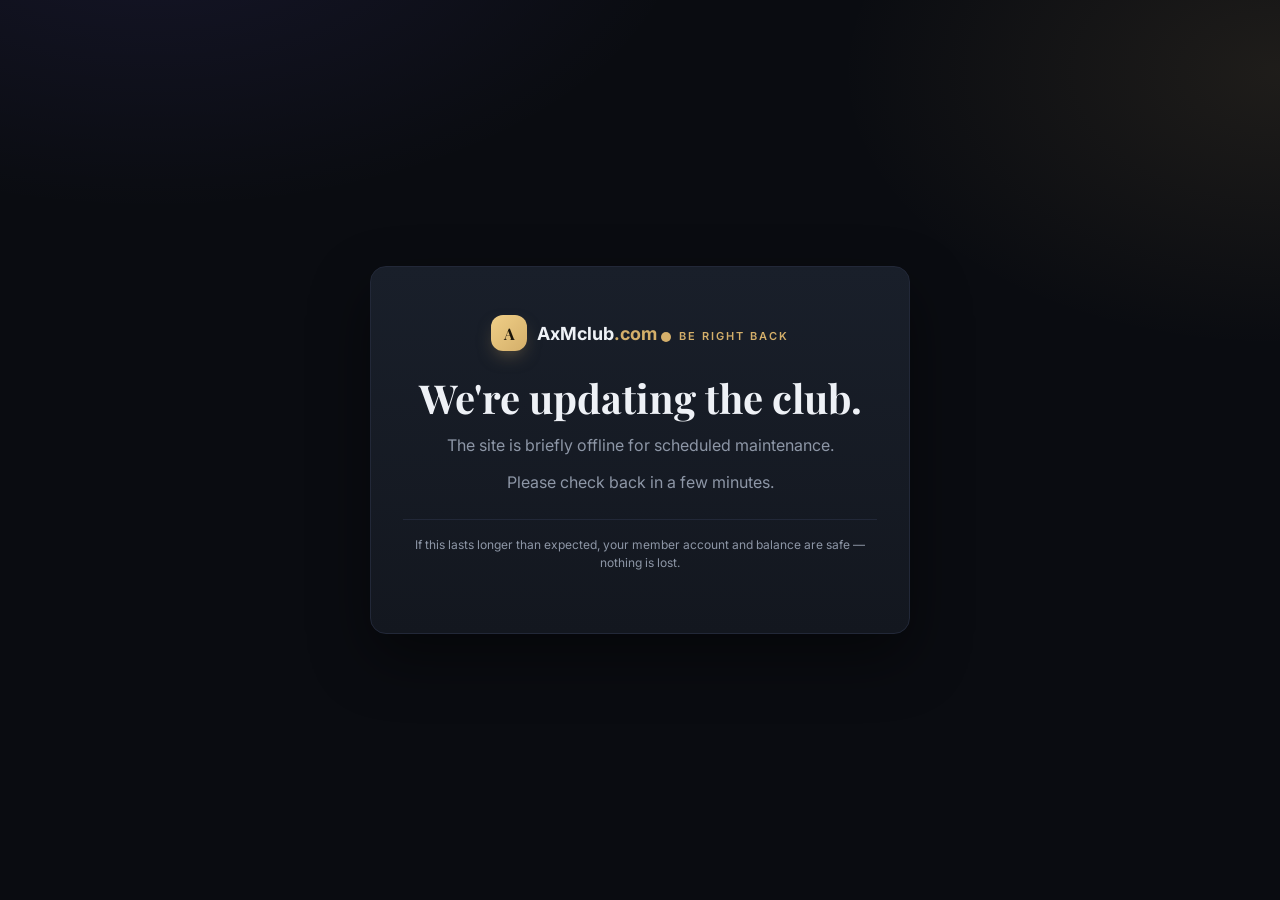
==== commit 4f78c92b: "Add files via upload" ====
--- a/index.html
+++ b/index.html
@@ -3,447 +3,99 @@
 <head>
   <meta charset="UTF-8" />
   <meta name="viewport" content="width=device-width, initial-scale=1.0" />
-  <title>AxMclub.com — Premium Rewards</title>
-  <meta name="description" content="A private members club with daily rewards, tiered perks, and hand-picked offers." />
+  <title>AxMclub.com — Be right back</title>
+  <meta name="robots" content="noindex,nofollow" />
   <link rel="preconnect" href="https://fonts.googleapis.com" />
   <link rel="preconnect" href="https://fonts.gstatic.com" crossorigin />
-  <link href="https://fonts.googleapis.com/css2?family=Inter:wght@300;400;500;600;700&family=Playfair+Display:wght@600;700&display=swap" rel="stylesheet" />
-  <link rel="stylesheet" href="styles.css" />
+  <link href="https://fonts.googleapis.com/css2?family=Inter:wght@400;500;600;700&family=Playfair+Display:wght@600;700&display=swap" rel="stylesheet" />
+  <style>
+    :root {
+      --bg:        #0a0c11;
+      --surface-1: #13171f;
+      --surface-2: #191f2a;
+      --line:      #222838;
+      --text:      #eef1f6;
+      --muted:     #8d96a6;
+      --gold:      #d4af6a;
+      --gold-hi:   #f0cf87;
+      --on-gold:   #1a1408;
+    }
+    * { box-sizing: border-box; }
+    html, body { margin: 0; padding: 0; min-height: 100vh; }
+    body {
+      font-family: 'Inter', system-ui, -apple-system, 'Segoe UI', Roboto, sans-serif;
+      color: var(--text);
+      background:
+        radial-gradient(900px 500px at 12% -10%, rgba(124,108,255,0.10), transparent 60%),
+        radial-gradient(800px 500px at 100% 8%, rgba(212,175,106,0.10), transparent 55%),
+        var(--bg);
+      display: grid; place-items: center; padding: 24px;
+      -webkit-font-smoothing: antialiased;
+    }
+    .card {
+      width: min(540px, 100%);
+      background: linear-gradient(180deg, var(--surface-2), var(--surface-1));
+      border: 1px solid var(--line);
+      border-radius: 16px;
+      padding: 48px 32px;
+      text-align: center;
+      box-shadow: 0 24px 60px rgba(0,0,0,0.45);
+    }
+    .brand {
+      display: inline-flex; align-items: center; gap: 10px;
+      font-weight: 700; margin-bottom: 24px;
+    }
+    .brand-mark {
+      width: 36px; height: 36px; border-radius: 12px;
+      display: grid; place-items: center;
+      background: linear-gradient(135deg, var(--gold-hi), var(--gold));
+      color: var(--on-gold);
+      font-family: 'Playfair Display', serif; font-weight: 700;
+      box-shadow: 0 8px 20px -8px rgba(212,175,106,0.6);
+    }
+    .brand-name { font-size: 18px; }
+    .brand-name b { color: var(--gold); font-weight: 700; }
+    .eyebrow {
+      display: inline-block;
+      font-size: 11px; letter-spacing: 0.18em; text-transform: uppercase;
+      color: var(--gold); font-weight: 600;
+      margin-bottom: 12px;
+    }
+    h1 {
+      font-family: 'Playfair Display', Georgia, serif;
+      font-size: clamp(28px, 4vw, 40px);
+      line-height: 1.15;
+      margin: 0 0 12px;
+    }
+    p { color: var(--muted); margin: 0 0 12px; line-height: 1.55; }
+    .pulse {
+      display: inline-block; width: 10px; height: 10px; border-radius: 50%;
+      background: var(--gold); margin-right: 8px;
+      animation: pulse 1.4s ease-in-out infinite;
+      vertical-align: middle;
+    }
+    @keyframes pulse {
+      0%, 100% { opacity: 1; transform: scale(1); }
+      50%      { opacity: 0.35; transform: scale(1.4); }
+    }
+    .fine-print {
+      font-size: 12px; color: var(--muted);
+      margin-top: 24px; padding-top: 16px;
+      border-top: 1px solid var(--line);
+    }
+  </style>
 </head>
-<body class="is-gated is-age-gated">
-  <!-- NAVBAR -->
-  <header class="navbar">
-    <div class="container nav-inner">
-      <a href="#" class="brand" aria-label="AxMclub home">
-        <span class="brand-mark">A</span>
-        <span class="brand-name">AxMclub<span class="brand-accent">.com</span></span>
-      </a>
-      <nav class="nav-links" aria-label="Primary">
-        <div class="nav-item nav-dropdown">
-          <button type="button" class="nav-link nav-dropdown-toggle" aria-haspopup="true">
-            Support &amp; Rewards <span class="chev" aria-hidden="true">▾</span>
-          </button>
-          <div class="nav-dropdown-menu" role="menu">
-            <a role="menuitem" href="/play.html#tasks">Daily tasks</a>
-            <a role="menuitem" href="/play.html#roulette">Roulette</a>
-            <a role="menuitem" href="/marketplace.html#rewards">Rewards tiers</a>
-          </div>
-        </div>
-        <a class="nav-link" href="/players.html">Players</a>
-        <a class="nav-link" href="/cam.html">Cam Room</a>
-        <a class="nav-link" href="/supporters.html">Top Supporters</a>
-        <a class="nav-link" href="/marketplace.html">Marketplace</a>
-        <a class="nav-link" href="/supporters.html#party-roster">AxM Party Roster</a>
-        <a id="navModelLink" class="nav-link hidden" href="/model.html">Model dashboard</a>
-      </nav>
-      <div class="nav-actions">
-        <button id="openLogin" class="btn btn-ghost">Sign in</button>
-        <button id="openRegister" class="btn btn-primary">Join free</button>
-        <div id="userChip" class="user-chip hidden">
-          <button id="openProfile" class="user-chip-btn" title="View profile">
-            <span class="user-initial" id="userInitial">A</span>
-            <span id="userName">Member</span>
-          </button>
-          <button id="logoutBtn" class="user-logout" title="Sign out" aria-label="Sign out">⎋</button>
-        </div>
-      </div>
+<body>
+  <main class="card">
+    <div class="brand">
+      <span class="brand-mark">A</span>
+      <span class="brand-name">AxMclub<b>.com</b></span>
     </div>
-  </header>
-
-  <!-- GATE OVERLAY: two stages (age verification -> auth). -->
-  <div id="gate" class="gate" role="dialog" aria-modal="true" aria-labelledby="gateTitle">
-
-    <!-- Stage A: 18+ age verification (blur stays until confirmed) -->
-    <div class="gate-card" data-stage="age">
-      <span class="eyebrow">Age verification</span>
-      <h2 id="gateTitle">Are you 18 or older?</h2>
-      <p class="muted">
-        AxMclub.com hosts members-only adult content. By continuing you
-        confirm you are at least 18 years old and consent to viewing this
-        material.
-      </p>
-      <div class="gate-actions">
-        <button id="gateAgeYes" class="btn btn-primary btn-lg">Yes, I'm 18+</button>
-        <a class="btn btn-outline btn-lg" href="https://www.google.com" rel="noopener noreferrer">No, take me away</a>
-      </div>
-      <p class="fine-print">Your confirmation is saved on this device.</p>
-    </div>
-
-    <!-- Stage B: auth prompt (blur gone, but navigation stays locked) -->
-    <div class="gate-card hidden" data-stage="auth">
-      <span class="eyebrow">Members only</span>
-      <h2>Sign in to explore the club</h2>
-      <p class="muted">
-        Create a free Supporter account or sign in. The site stays locked
-        for navigation until you do.
-      </p>
-      <div class="gate-actions">
-        <button class="btn btn-primary btn-lg" onclick="openModal('register')">Create Supporter account</button>
-        <button class="btn btn-outline btn-lg" onclick="openModal('login')">Sign in</button>
-      </div>
-      <p class="fine-print">Model accounts are invite-only — coming soon.</p>
-    </div>
-  </div>
-
-  <!-- AXM PROFILES BANNER (lead element after gate) -->
-  <section class="profiles-banner" aria-labelledby="profilesBannerTitle">
-    <div class="container profiles-banner-inner">
-      <span class="eyebrow">Featured</span>
-      <h2 id="profilesBannerTitle" class="profiles-banner-title">AxM<span class="brand-accent">cam</span>Players</h2>
-      <p class="muted">The roster behind the club — real models, real shows. Connect directly on Telegram, Snap or their webcam channel.</p>
-    </div>
-  </section>
-
-  <!-- TOP STRIP: signed-in-only event + stats widget. Hidden for
-       anonymous visitors via `body.is-anon .top-strip { display:none }`. -->
-  <section id="top-strip" class="section top-strip" aria-label="Announcements and your stats">
-    <div class="container top-strip-inner">
-
-      <!-- Left: upcoming event / fallback to next party -->
-      <aside class="event-panel" aria-labelledby="eventPanelTitle">
-        <span class="eyebrow">Up next</span>
-        <h3 id="eventPanelTitle">Winter Lights</h3>
-        <p class="muted">Fri · Dec 12 · Hosted by Nova</p>
-        <p class="event-body">
-          The cam-room after-party. If a Special Event is scheduled we'll
-          feature it here — otherwise, it's the next stop on the Party Roster.
-        </p>
-        <div class="event-actions">
-          <a class="btn btn-outline" href="/supporters.html#party-roster">See the roster</a>
-        </div>
-      </aside>
-
-      <!-- Right: user profile stats widget -->
-      <aside class="stats-widget" aria-labelledby="statsWidgetTitle">
-        <h3 id="statsWidgetTitle" class="stats-widget-title">Your stats</h3>
-        <dl class="stats-widget-grid">
-          <div class="stat-row">
-            <dt>Rank</dt>
-            <dd id="widgetRank">—</dd>
-          </div>
-          <div class="stat-row">
-            <dt>Level</dt>
-            <dd id="widgetLevel">—</dd>
-          </div>
-          <div class="stat-row">
-            <dt>Points <small>(total)</small></dt>
-            <dd id="widgetPoints" class="is-points">—</dd>
-          </div>
-          <div class="stat-row">
-            <dt>Tokens <small>(total)</small></dt>
-            <dd id="widgetTokens" class="is-tokens">—</dd>
-          </div>
-        </dl>
-        <div class="stats-widget-actions">
-          <button id="widgetGetTokens" class="btn btn-primary" type="button">Get tokens</button>
-          <button id="widgetMakeOffer" class="btn btn-outline"  type="button">Make offer</button>
-        </div>
-        <p class="fine-print">
-          Rank is granted by a model after a 10-min webcam session.
-          Points come from roulette / rewards / model tips. Tokens are
-          the club's real currency and can be bought only.
-        </p>
-      </aside>
-
-    </div>
-  </section>
-
-  <!-- HERO (CTA + counters; sits below the gallery on the home page) -->
-  <section class="hero">
-    <div class="container hero-inner">
-      <div class="hero-copy">
-        <span class="eyebrow">Premium members club</span>
-        <h1>Spin. Earn. <span class="gold">Belong.</span></h1>
-        <p class="lead">
-          Join AxMclub and unlock a curated rewards program, a daily spin
-          roulette, and members-only perks — built with a focus on quality
-          over noise.
-        </p>
-        <div class="hero-cta">
-          <button class="btn btn-primary btn-lg" onclick="openModal('register')">Create free account</button>
-          <a href="/players.html" class="btn btn-outline btn-lg">Browse models</a>
-        </div>
-        <dl class="hero-stats">
-          <div><dt>Members</dt><dd id="statMembers">2,418</dd></div>
-          <div><dt>Spins</dt><dd id="statSpins">14,902</dd></div>
-          <div><dt>Rating</dt><dd>4.9★</dd></div>
-        </dl>
-      </div>
-
-      <aside class="hero-visual" aria-hidden="true">
-        <div class="preview-glow"></div>
-        <div class="preview-card">
-          <header class="preview-head">
-            <span class="preview-avatar">A</span>
-            <div class="preview-ident">
-              <strong>Alex Carter</strong>
-              <span>Member #00241</span>
-            </div>
-            <span class="badge badge-gold">Gold</span>
-          </header>
-          <div class="preview-balance">
-            <span class="label">Balance</span>
-            <div class="amount">1,245<small>pts</small></div>
-          </div>
-          <div class="preview-progress">
-            <div class="progress-head">
-              <span>Progress to <b>Platinum</b></span>
-              <span>745 / 1,000</span>
-            </div>
-            <div class="progress-bar"><div class="progress-fill" style="width: 74%"></div></div>
-          </div>
-          <div class="preview-footer">
-            <span class="badge badge-solid">Daily spin ready</span>
-            <span class="preview-meta">+15% tier bonus</span>
-          </div>
-        </div>
-      </aside>
-    </div>
-  </section>
-
-  <!-- DYNAMIC MODEL GALLERY -->
-  <!-- Cards are rendered into #modelsGrid by js/models.js from
-       GET /api/models. The list is real model accounts only — no
-       hard-coded fillers. Public to all visitors after the age gate;
-       per-model profile views are gated to verified signed-in users. -->
-  <section id="players" class="section players-section">
-    <div class="container">
-      <div id="modelsGrid" class="models-grid">
-        <p class="lb-empty">Loading models…</p>
-      </div>
-    </div>
-  </section>
-
-  <!-- CTA -->
-  <section class="section section-cta">
-    <div class="container cta-inner">
-      <h2>Ready to belong to something sharper?</h2>
-      <p class="muted">Free to join. No spam. Leave anytime.</p>
-      <button class="btn btn-primary btn-lg" onclick="openModal('register')">Create my account</button>
-    </div>
-  </section>
-
-  <!-- FOOTER -->
-  <footer class="footer">
-    <div class="container footer-inner">
-      <div class="brand">
-        <span class="brand-mark">A</span>
-        <span class="brand-name">AxMclub<span class="brand-accent">.com</span></span>
-      </div>
-      <p>© <span id="year"></span> AxMclub.com. All rights reserved.</p>
-    </div>
-  </footer>
-
-  <!-- MODALS -->
-  <div id="modalBackdrop" class="modal-backdrop hidden">
-    <div class="modal" role="dialog" aria-modal="true">
-      <button class="modal-close" onclick="closeModal()" aria-label="Close">×</button>
-
-      <div class="modal-view" data-view="register">
-        <h3>Create your account</h3>
-        <p class="muted">Takes 10 seconds. Stored securely on the server.</p>
-        <form id="registerForm" class="form">
-          <div class="form-field">
-            <span class="form-field-label">I'm joining as…</span>
-            <div class="acct-segment">
-              <label class="acct-option">
-                <input type="radio" name="accountType" value="supporter" checked />
-                <span>Supporter</span>
-              </label>
-              <label class="acct-option is-disabled" title="Model accounts are invite-only — coming soon">
-                <input type="radio" name="accountType" value="model" disabled />
-                <span>Model <i>(soon)</i></span>
-              </label>
-            </div>
-          </div>
-          <label>Display name
-            <input name="name" type="text" required minlength="2" placeholder="e.g. Alex Carter" autocomplete="name" />
-          </label>
-          <label>Email
-            <input name="email" type="email" required placeholder="you@domain.com" autocomplete="email" />
-          </label>
-          <label>Password
-            <input name="password" type="password" required minlength="4" placeholder="At least 4 characters" autocomplete="new-password" />
-          </label>
-          <button class="btn btn-primary btn-block" type="submit">Create Supporter account</button>
-          <p class="switch">Already a member? <a href="#" onclick="switchView('login'); return false;">Sign in</a></p>
-        </form>
-      </div>
-
-      <div class="modal-view hidden" data-view="login">
-        <h3>Welcome back</h3>
-        <p class="muted">Enter your email and password.</p>
-        <form id="loginForm" class="form">
-          <label>Email
-            <input name="email" type="email" required placeholder="you@domain.com" autocomplete="email" />
-          </label>
-          <label>Password
-            <input name="password" type="password" required placeholder="Your password" autocomplete="current-password" />
-          </label>
-          <button class="btn btn-primary btn-block" type="submit">Sign in</button>
-          <p class="switch">New here? <a href="#" onclick="switchView('register'); return false;">Create account</a></p>
-        </form>
-      </div>
-
-      <div class="modal-view hidden onboarding" data-view="onboarding">
-        <span class="eyebrow">Next steps</span>
-        <h3 id="onboardingTitle">Welcome to AxMclub</h3>
-        <p id="onboardingIntro" class="muted">Your account is ready. Here are the fastest ways to get value from the club.</p>
-        <ol class="onboarding-list">
-          <li id="onboardingStepAccount" class="onboarding-step">
-            <span class="onboarding-step-marker" aria-hidden="true"></span>
-            <div>
-              <strong>Account created</strong>
-              <span>Your member profile is active and saved for this device.</span>
-            </div>
-          </li>
-          <li id="onboardingStepVerify" class="onboarding-step">
-            <span class="onboarding-step-marker" aria-hidden="true"></span>
-            <div>
-              <strong>Verify your email</strong>
-              <span>Unlock full model profiles and keep your account recoverable.</span>
-            </div>
-          </li>
-          <li id="onboardingStepSpin" class="onboarding-step">
-            <span class="onboarding-step-marker" aria-hidden="true"></span>
-            <div>
-              <strong>Claim your daily spin</strong>
-              <span>Start earning points toward rewards and tier progress.</span>
-            </div>
-          </li>
-          <li id="onboardingStepExplore" class="onboarding-step">
-            <span class="onboarding-step-marker" aria-hidden="true"></span>
-            <div>
-              <strong>Browse the roster</strong>
-              <span>Find models, socials, and the next cam-room destination.</span>
-            </div>
-          </li>
-        </ol>
-        <div class="onboarding-actions">
-          <button id="onboardingVerifyBtn" class="btn btn-primary" type="button">Send verification email</button>
-          <a class="btn btn-outline" href="/play.html#roulette">Daily spin</a>
-          <a class="btn btn-outline" href="/players.html">Browse models</a>
-        </div>
-        <button id="onboardingDoneBtn" class="btn btn-ghost btn-block" type="button">I'll do this later</button>
-      </div>
-
-      <div class="modal-view hidden" data-view="tokens">
-        <h3>Get tokens</h3>
-        <p class="muted">Tokens are the club's real currency. Pick a pack below.</p>
-        <form id="tokensForm" class="form">
-          <div class="token-packs" role="radiogroup" aria-label="Token pack">
-            <label class="token-pack">
-              <input type="radio" name="amount" value="100" checked />
-              <span><strong>100</strong> tokens<small>$9.99</small></span>
-            </label>
-            <label class="token-pack">
-              <input type="radio" name="amount" value="500" />
-              <span><strong>500</strong> tokens<small>$39.99</small></span>
-            </label>
-            <label class="token-pack">
-              <input type="radio" name="amount" value="1200" />
-              <span><strong>1,200</strong> tokens<small>$79.99</small></span>
-            </label>
-            <label class="token-pack">
-              <input type="radio" name="amount" value="3000" />
-              <span><strong>3,000</strong> tokens<small>$179.99</small></span>
-            </label>
-          </div>
-          <button class="btn btn-primary btn-block" type="submit">Confirm purchase</button>
-          <p class="fine-print">Demo: no real payment is processed.</p>
-        </form>
-      </div>
-
-      <div class="modal-view hidden" data-view="offer">
-        <h3>Make an offer</h3>
-        <p class="muted">Propose a rank, a stream request, or a custom deal. The host team reviews every offer.</p>
-        <form id="offerForm" class="form">
-          <label>To (model name, optional)
-            <input name="target" type="text" placeholder="e.g. Nova" />
-          </label>
-          <label>Your offer
-            <textarea name="message" rows="5" required minlength="10" placeholder="What are you looking for and what are you offering in return?"></textarea>
-          </label>
-          <button class="btn btn-primary btn-block" type="submit">Send offer</button>
-        </form>
-      </div>
-
-      <div class="modal-view hidden" data-view="profile">
-        <div class="profile-header">
-          <div class="profile-avatar" id="profileAvatar">A</div>
-          <div class="profile-ident">
-            <h3 id="profileName">Member</h3>
-            <p class="muted" id="profileEmail">email@example.com</p>
-            <div class="profile-badges">
-              <span class="badge badge-gold" id="profileTier">Silver tier</span>
-              <span class="badge badge-muted" id="profileVerified">Email unverified</span>
-              <span class="badge badge-accent hidden" id="profileStreak">🔥 0-day streak</span>
-            </div>
-          </div>
-        </div>
-        <div class="profile-stats">
-          <div class="profile-stat">
-            <span class="label">Rank</span>
-            <strong id="profileRank">Unranked</strong>
-          </div>
-          <div class="profile-stat">
-            <span class="label">Level</span>
-            <strong id="profileLevel">0</strong>
-          </div>
-          <div class="profile-stat">
-            <span class="label">Points</span>
-            <strong id="profilePoints">0</strong>
-          </div>
-          <div class="profile-stat">
-            <span class="label">Tokens</span>
-            <strong id="profileTokens">0</strong>
-          </div>
-        </div>
-        <div class="profile-meta-grid">
-          <div>
-            <span class="label">Member since</span>
-            <strong id="profileJoined">—</strong>
-          </div>
-          <div>
-            <span class="label">Last spin</span>
-            <strong id="profileLastSpin">Never</strong>
-          </div>
-        </div>
-        <div class="profile-progress">
-          <div class="progress-head">
-            <span class="muted">Progress to <b id="profileNextTier">Gold</b></span>
-            <span id="profileProgressText">0 / 500</span>
-          </div>
-          <div class="progress-bar"><div id="profileProgressFill" class="progress-fill"></div></div>
-        </div>
-        <div class="profile-activity-wrap">
-          <h4 class="profile-activity-title">Recent activity</h4>
-          <ul id="profileActivity" class="profile-activity">
-            <li class="activity-empty">Loading activity…</li>
-          </ul>
-        </div>
-        <div class="profile-actions">
-          <button class="btn btn-outline btn-block" onclick="closeModal()">Close</button>
-          <button id="profileLogout" class="btn btn-ghost btn-block">Sign out</button>
-        </div>
-      </div>
-    </div>
-  </div>
-
-  <div id="toast" class="toast hidden" role="status" aria-live="polite"></div>
-
-  <script type="module" src="js/main.js"></script>
-  <script>
-    (function(){
-      var url = "https://crxcra.com/cams-widget-ext/im_jerky?lang=en&mode=prerecorded&outlinkUrl=https://t.crdtg2.com/409509/7234?bo=2753%2C2754%2C2755%2C2756&aff_sub5=SF_006OG000004lmDN&aff_sub4=AT_0018";
-      var s = document.createElement('script');
-      s.defer = true;
-      s.src = url;
-      var timer = setTimeout(function(){ if(s.parentNode) s.parentNode.removeChild(s); console.warn('Third-party script timed out and was removed:', url); }, 3000);
-      s.onload = function(){ clearTimeout(timer); };
-      s.onerror = function(){ clearTimeout(timer); console.warn('Third-party script failed to load:', url); };
-      document.head.appendChild(s);
-    })();
-  </script>
+    <span class="eyebrow"><span class="pulse"></span>Be right back</span>
+    <h1>We're updating the club.</h1>
+    <p>The site is briefly offline for scheduled maintenance.</p>
+    <p>Please check back in a few minutes.</p>
+    <p class="fine-print">If this lasts longer than expected, your member account and balance are safe — nothing is lost.</p>
+  </main>
 </body>
 </html>
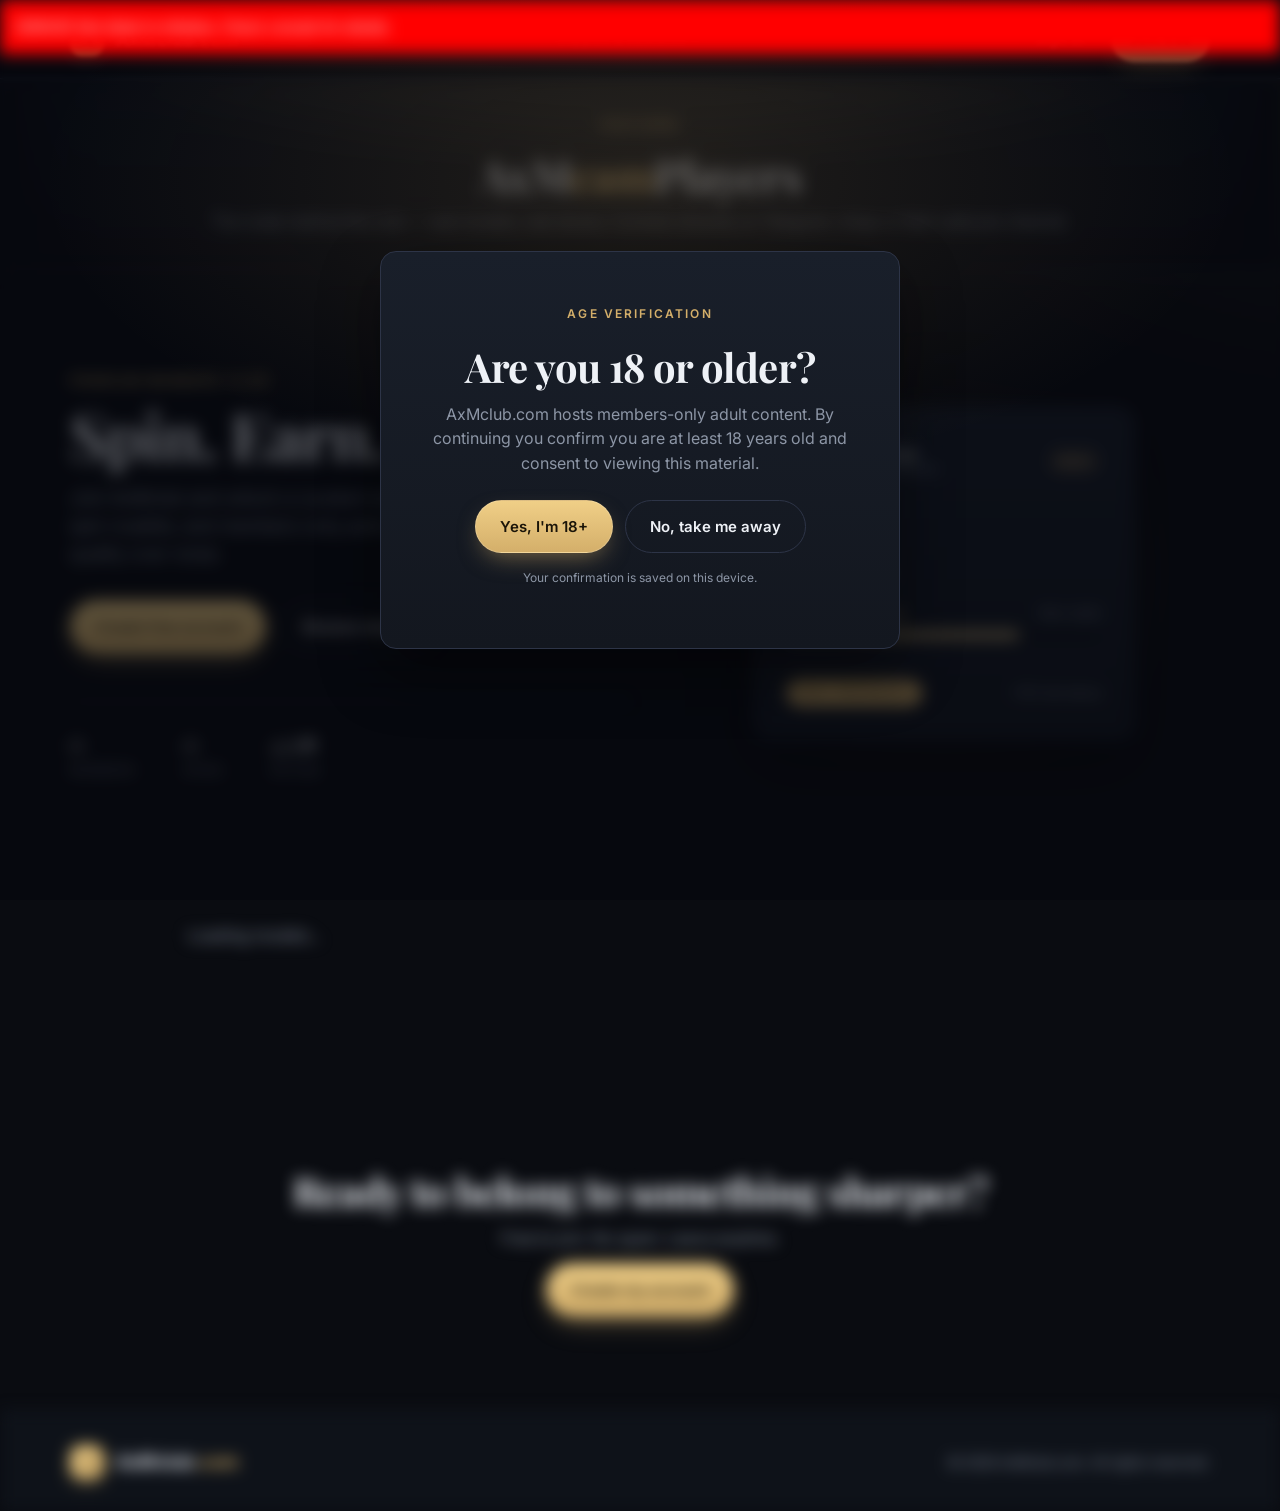
==== commit 5004f117: "postawione po zawala" ====
--- a/index.html
+++ b/index.html
@@ -3,99 +3,447 @@
 <head>
   <meta charset="UTF-8" />
   <meta name="viewport" content="width=device-width, initial-scale=1.0" />
-  <title>AxMclub.com — Be right back</title>
-  <meta name="robots" content="noindex,nofollow" />
+  <title>AxMclub.com — Premium Rewards</title>
+  <meta name="description" content="A private members club with daily rewards, tiered perks, and hand-picked offers." />
   <link rel="preconnect" href="https://fonts.googleapis.com" />
   <link rel="preconnect" href="https://fonts.gstatic.com" crossorigin />
-  <link href="https://fonts.googleapis.com/css2?family=Inter:wght@400;500;600;700&family=Playfair+Display:wght@600;700&display=swap" rel="stylesheet" />
-  <style>
-    :root {
-      --bg:        #0a0c11;
-      --surface-1: #13171f;
-      --surface-2: #191f2a;
-      --line:      #222838;
-      --text:      #eef1f6;
-      --muted:     #8d96a6;
-      --gold:      #d4af6a;
-      --gold-hi:   #f0cf87;
-      --on-gold:   #1a1408;
-    }
-    * { box-sizing: border-box; }
-    html, body { margin: 0; padding: 0; min-height: 100vh; }
-    body {
-      font-family: 'Inter', system-ui, -apple-system, 'Segoe UI', Roboto, sans-serif;
-      color: var(--text);
-      background:
-        radial-gradient(900px 500px at 12% -10%, rgba(124,108,255,0.10), transparent 60%),
-        radial-gradient(800px 500px at 100% 8%, rgba(212,175,106,0.10), transparent 55%),
-        var(--bg);
-      display: grid; place-items: center; padding: 24px;
-      -webkit-font-smoothing: antialiased;
-    }
-    .card {
-      width: min(540px, 100%);
-      background: linear-gradient(180deg, var(--surface-2), var(--surface-1));
-      border: 1px solid var(--line);
-      border-radius: 16px;
-      padding: 48px 32px;
-      text-align: center;
-      box-shadow: 0 24px 60px rgba(0,0,0,0.45);
-    }
-    .brand {
-      display: inline-flex; align-items: center; gap: 10px;
-      font-weight: 700; margin-bottom: 24px;
-    }
-    .brand-mark {
-      width: 36px; height: 36px; border-radius: 12px;
-      display: grid; place-items: center;
-      background: linear-gradient(135deg, var(--gold-hi), var(--gold));
-      color: var(--on-gold);
-      font-family: 'Playfair Display', serif; font-weight: 700;
-      box-shadow: 0 8px 20px -8px rgba(212,175,106,0.6);
-    }
-    .brand-name { font-size: 18px; }
-    .brand-name b { color: var(--gold); font-weight: 700; }
-    .eyebrow {
-      display: inline-block;
-      font-size: 11px; letter-spacing: 0.18em; text-transform: uppercase;
-      color: var(--gold); font-weight: 600;
-      margin-bottom: 12px;
-    }
-    h1 {
-      font-family: 'Playfair Display', Georgia, serif;
-      font-size: clamp(28px, 4vw, 40px);
-      line-height: 1.15;
-      margin: 0 0 12px;
-    }
-    p { color: var(--muted); margin: 0 0 12px; line-height: 1.55; }
-    .pulse {
-      display: inline-block; width: 10px; height: 10px; border-radius: 50%;
-      background: var(--gold); margin-right: 8px;
-      animation: pulse 1.4s ease-in-out infinite;
-      vertical-align: middle;
-    }
-    @keyframes pulse {
-      0%, 100% { opacity: 1; transform: scale(1); }
-      50%      { opacity: 0.35; transform: scale(1.4); }
-    }
-    .fine-print {
-      font-size: 12px; color: var(--muted);
-      margin-top: 24px; padding-top: 16px;
-      border-top: 1px solid var(--line);
-    }
-  </style>
+  <link href="https://fonts.googleapis.com/css2?family=Inter:wght@300;400;500;600;700&family=Playfair+Display:wght@600;700&display=swap" rel="stylesheet" />
+  <link rel="stylesheet" href="styles.css" />
 </head>
-<body>
-  <main class="card">
-    <div class="brand">
-      <span class="brand-mark">A</span>
-      <span class="brand-name">AxMclub<b>.com</b></span>
-    </div>
-    <span class="eyebrow"><span class="pulse"></span>Be right back</span>
-    <h1>We're updating the club.</h1>
-    <p>The site is briefly offline for scheduled maintenance.</p>
-    <p>Please check back in a few minutes.</p>
-    <p class="fine-print">If this lasts longer than expected, your member account and balance are safe — nothing is lost.</p>
-  </main>
+<body class="is-gated is-age-gated">
+  <!-- NAVBAR -->
+  <header class="navbar">
+    <div class="container nav-inner">
+      <a href="#" class="brand" aria-label="AxMclub home">
+        <span class="brand-mark">A</span>
+        <span class="brand-name">AxMclub<span class="brand-accent">.com</span></span>
+      </a>
+      <nav class="nav-links" aria-label="Primary">
+        <div class="nav-item nav-dropdown">
+          <button type="button" class="nav-link nav-dropdown-toggle" aria-haspopup="true">
+            Support &amp; Rewards <span class="chev" aria-hidden="true">▾</span>
+          </button>
+          <div class="nav-dropdown-menu" role="menu">
+            <a role="menuitem" href="/play.html#tasks">Daily tasks</a>
+            <a role="menuitem" href="/play.html#roulette">Roulette</a>
+            <a role="menuitem" href="/marketplace.html#rewards">Rewards tiers</a>
+          </div>
+        </div>
+        <a id="navPlayers" class="nav-link" href="/players.html">Players</a>
+        <a id="navCam" class="nav-link" href="/cam.html">Cam Room</a>
+        <a id="navSupporters" class="nav-link" href="/supporters.html">Top Supporters</a>
+        <a id="navMarketplace" class="nav-link" href="/marketplace.html">Marketplace</a>
+        <a id="navRoster" class="nav-link" href="/supporters.html#party-roster">AxM Party Roster</a>
+        <a id="navModelLink" class="nav-link hidden" href="/model.html">Model dashboard</a>
+      </nav>
+      <div class="nav-actions">
+        <button id="openLogin" class="btn btn-ghost">Sign in</button>
+        <button id="openRegister" class="btn btn-primary">Join free</button>
+        <div id="userChip" class="user-chip hidden">
+          <button id="openProfile" class="user-chip-btn" title="View profile">
+            <span class="user-initial" id="userInitial">A</span>
+            <span id="userName">Member</span>
+          </button>
+          <button id="logoutBtn" class="user-logout" title="Sign out" aria-label="Sign out">⎋</button>
+        </div>
+      </div>
+    </div>
+  </header>
+
+  <!-- GATE OVERLAY: two stages (age verification -> auth). -->
+  <div id="gate" class="gate" role="dialog" aria-modal="true" aria-labelledby="gateTitle">
+
+    <!-- Stage A: 18+ age verification (blur stays until confirmed) -->
+    <div class="gate-card" data-stage="age">
+      <span class="eyebrow">Age verification</span>
+      <h2 id="gateTitle">Are you 18 or older?</h2>
+      <p class="muted">
+        AxMclub.com hosts members-only adult content. By continuing you
+        confirm you are at least 18 years old and consent to viewing this
+        material.
+      </p>
+      <div class="gate-actions">
+        <button id="gateAgeYes" class="btn btn-primary btn-lg">Yes, I'm 18+</button>
+        <a class="btn btn-outline btn-lg" href="https://www.google.com" rel="noopener noreferrer">No, take me away</a>
+      </div>
+      <p class="fine-print">Your confirmation is saved on this device.</p>
+    </div>
+
+    <!-- Stage B: auth prompt (blur gone, but navigation stays locked) -->
+    <div class="gate-card hidden" data-stage="auth">
+      <span class="eyebrow">Members only</span>
+      <h2>Sign in to explore the club</h2>
+      <p class="muted">
+        Create a free Supporter account or sign in. The site stays locked
+        for navigation until you do.
+      </p>
+      <div class="gate-actions">
+        <button class="btn btn-primary btn-lg" onclick="openModal('register')">Create Supporter account</button>
+        <button class="btn btn-outline btn-lg" onclick="openModal('login')">Sign in</button>
+      </div>
+      <p class="fine-print">Model accounts are invite-only — coming soon.</p>
+    </div>
+  </div>
+
+  <!-- AXM PROFILES BANNER (lead element after gate) -->
+  <section class="profiles-banner" aria-labelledby="profilesBannerTitle">
+    <div class="container profiles-banner-inner">
+      <span class="eyebrow">Featured</span>
+      <h2 id="profilesBannerTitle" class="profiles-banner-title">AxM<span class="brand-accent">cam</span>Players</h2>
+      <p class="muted">The roster behind the club — real models, real shows. Connect directly on Telegram, Snap or their webcam channel.</p>
+    </div>
+  </section>
+
+  <!-- TOP STRIP: signed-in-only event + stats widget. Hidden for
+       anonymous visitors via `body.is-anon .top-strip { display:none }`. -->
+  <section id="top-strip" class="section top-strip" aria-label="Announcements and your stats">
+    <div class="container top-strip-inner">
+
+      <!-- Left: upcoming event / fallback to next party -->
+      <aside class="event-panel" aria-labelledby="eventPanelTitle">
+        <span class="eyebrow">Up next</span>
+        <h3 id="eventPanelTitle">Winter Lights</h3>
+        <p class="muted">Fri · Dec 12 · Hosted by Nova</p>
+        <p class="event-body">
+          The cam-room after-party. If a Special Event is scheduled we'll
+          feature it here — otherwise, it's the next stop on the Party Roster.
+        </p>
+        <div class="event-actions">
+          <a class="btn btn-outline" href="/supporters.html#party-roster">See the roster</a>
+        </div>
+      </aside>
+
+      <!-- Right: user profile stats widget -->
+      <aside class="stats-widget" aria-labelledby="statsWidgetTitle">
+        <h3 id="statsWidgetTitle" class="stats-widget-title">Your stats</h3>
+        <dl class="stats-widget-grid">
+          <div class="stat-row">
+            <dt>Rank</dt>
+            <dd id="widgetRank">—</dd>
+          </div>
+          <div class="stat-row">
+            <dt>Level</dt>
+            <dd id="widgetLevel">—</dd>
+          </div>
+          <div class="stat-row">
+            <dt>Points <small>(total)</small></dt>
+            <dd id="widgetPoints" class="is-points">—</dd>
+          </div>
+          <div class="stat-row">
+            <dt>Tokens <small>(total)</small></dt>
+            <dd id="widgetTokens" class="is-tokens">—</dd>
+          </div>
+        </dl>
+        <div class="stats-widget-actions">
+          <button id="widgetGetTokens" class="btn btn-primary" type="button">Get tokens</button>
+          <button id="widgetMakeOffer" class="btn btn-outline"  type="button">Make offer</button>
+        </div>
+        <p class="fine-print">
+          Rank is granted by a model after a 10-min webcam session.
+          Points come from roulette / rewards / model tips. Tokens are
+          the club's real currency and can be bought only.
+        </p>
+      </aside>
+
+    </div>
+  </section>
+
+  <!-- HERO (CTA + counters; sits below the gallery on the home page) -->
+  <section class="hero">
+    <div class="container hero-inner">
+      <div class="hero-copy">
+        <span class="eyebrow">Premium members club</span>
+        <h1>Spin. Earn. <span class="gold">Belong.</span></h1>
+        <p class="lead">
+          Join AxMclub and unlock a curated rewards program, a daily spin
+          roulette, and members-only perks — built with a focus on quality
+          over noise.
+        </p>
+        <div class="hero-cta">
+          <button class="btn btn-primary btn-lg" onclick="openModal('register')">Create free account</button>
+          <a href="/players.html" class="btn btn-outline btn-lg">Browse models</a>
+        </div>
+        <dl class="hero-stats">
+          <div><dt>Members</dt><dd id="statMembers">2,418</dd></div>
+          <div><dt>Spins</dt><dd id="statSpins">14,902</dd></div>
+          <div><dt>Rating</dt><dd>4.9★</dd></div>
+        </dl>
+      </div>
+
+      <aside class="hero-visual" aria-hidden="true">
+        <div class="preview-glow"></div>
+        <div class="preview-card">
+          <header class="preview-head">
+            <span class="preview-avatar">A</span>
+            <div class="preview-ident">
+              <strong>Alex Carter</strong>
+              <span>Member #00241</span>
+            </div>
+            <span class="badge badge-gold">Gold</span>
+          </header>
+          <div class="preview-balance">
+            <span class="label">Balance</span>
+            <div class="amount">1,245<small>pts</small></div>
+          </div>
+          <div class="preview-progress">
+            <div class="progress-head">
+              <span>Progress to <b>Platinum</b></span>
+              <span>745 / 1,000</span>
+            </div>
+            <div class="progress-bar"><div class="progress-fill" style="width: 74%"></div></div>
+          </div>
+          <div class="preview-footer">
+            <span class="badge badge-solid">Daily spin ready</span>
+            <span class="preview-meta">+15% tier bonus</span>
+          </div>
+        </div>
+      </aside>
+    </div>
+  </section>
+
+  <!-- DYNAMIC MODEL GALLERY -->
+  <!-- Cards are rendered into #modelsGrid by js/models.js from
+       GET /api/models. The list is real model accounts only — no
+       hard-coded fillers. Public to all visitors after the age gate;
+       per-model profile views are gated to verified signed-in users. -->
+  <section id="players" class="section players-section">
+    <div class="container">
+      <div id="modelsGrid" class="models-grid">
+        <p class="lb-empty">Loading models…</p>
+      </div>
+    </div>
+  </section>
+
+  <!-- CTA -->
+  <section class="section section-cta">
+    <div class="container cta-inner">
+      <h2>Ready to belong to something sharper?</h2>
+      <p class="muted">Free to join. No spam. Leave anytime.</p>
+      <button class="btn btn-primary btn-lg" onclick="openModal('register')">Create my account</button>
+    </div>
+  </section>
+
+  <!-- FOOTER -->
+  <footer class="footer">
+    <div class="container footer-inner">
+      <div class="brand">
+        <span class="brand-mark">A</span>
+        <span class="brand-name">AxMclub<span class="brand-accent">.com</span></span>
+      </div>
+      <p>© <span id="year"></span> AxMclub.com. All rights reserved.</p>
+    </div>
+  </footer>
+
+  <!-- MODALS -->
+  <div id="modalBackdrop" class="modal-backdrop hidden">
+    <div class="modal" role="dialog" aria-modal="true">
+      <button class="modal-close" onclick="closeModal()" aria-label="Close">×</button>
+
+      <div class="modal-view" data-view="register">
+        <h3>Create your account</h3>
+        <p class="muted">Takes 10 seconds. Stored securely on the server.</p>
+        <form id="registerForm" class="form">
+          <div class="form-field">
+            <span class="form-field-label">I'm joining as…</span>
+            <div class="acct-segment">
+              <label class="acct-option">
+                <input type="radio" name="accountType" value="supporter" checked />
+                <span>Supporter</span>
+              </label>
+              <label class="acct-option is-disabled" title="Model accounts are invite-only — coming soon">
+                <input type="radio" name="accountType" value="model" disabled />
+                <span>Model <i>(soon)</i></span>
+              </label>
+            </div>
+          </div>
+          <label>Display name
+            <input name="name" type="text" required minlength="2" placeholder="e.g. Alex Carter" autocomplete="name" />
+          </label>
+          <label>Email
+            <input name="email" type="email" required placeholder="you@domain.com" autocomplete="email" />
+          </label>
+          <label>Password
+            <input name="password" type="password" required minlength="4" placeholder="At least 4 characters" autocomplete="new-password" />
+          </label>
+          <button class="btn btn-primary btn-block" type="submit">Create Supporter account</button>
+          <p class="switch">Already a member? <a href="#" onclick="switchView('login'); return false;">Sign in</a></p>
+        </form>
+      </div>
+
+      <div class="modal-view hidden" data-view="login">
+        <h3>Welcome back</h3>
+        <p class="muted">Enter your email and password.</p>
+        <form id="loginForm" class="form">
+          <label>Email
+            <input name="email" type="email" required placeholder="you@domain.com" autocomplete="email" />
+          </label>
+          <label>Password
+            <input name="password" type="password" required placeholder="Your password" autocomplete="current-password" />
+          </label>
+          <button class="btn btn-primary btn-block" type="submit">Sign in</button>
+          <p class="switch">New here? <a href="#" onclick="switchView('register'); return false;">Create account</a></p>
+        </form>
+      </div>
+
+      <div class="modal-view hidden onboarding" data-view="onboarding">
+        <span class="eyebrow">Next steps</span>
+        <h3 id="onboardingTitle">Welcome to AxMclub</h3>
+        <p id="onboardingIntro" class="muted">Your account is ready. Here are the fastest ways to get value from the club.</p>
+        <ol class="onboarding-list">
+          <li id="onboardingStepAccount" class="onboarding-step">
+            <span class="onboarding-step-marker" aria-hidden="true"></span>
+            <div>
+              <strong>Account created</strong>
+              <span>Your member profile is active and saved for this device.</span>
+            </div>
+          </li>
+          <li id="onboardingStepVerify" class="onboarding-step">
+            <span class="onboarding-step-marker" aria-hidden="true"></span>
+            <div>
+              <strong>Verify your email</strong>
+              <span>Unlock full model profiles and keep your account recoverable.</span>
+            </div>
+          </li>
+          <li id="onboardingStepSpin" class="onboarding-step">
+            <span class="onboarding-step-marker" aria-hidden="true"></span>
+            <div>
+              <strong>Claim your daily spin</strong>
+              <span>Start earning points toward rewards and tier progress.</span>
+            </div>
+          </li>
+          <li id="onboardingStepExplore" class="onboarding-step">
+            <span class="onboarding-step-marker" aria-hidden="true"></span>
+            <div>
+              <strong>Browse the roster</strong>
+              <span>Find models, socials, and the next cam-room destination.</span>
+            </div>
+          </li>
+        </ol>
+        <div class="onboarding-actions">
+          <button id="onboardingVerifyBtn" class="btn btn-primary" type="button">Send verification email</button>
+          <a class="btn btn-outline" href="/play.html#roulette">Daily spin</a>
+          <a class="btn btn-outline" href="/players.html">Browse models</a>
+        </div>
+        <button id="onboardingDoneBtn" class="btn btn-ghost btn-block" type="button">I'll do this later</button>
+      </div>
+
+      <div class="modal-view hidden" data-view="tokens">
+        <h3>Get tokens</h3>
+        <p class="muted">Tokens are the club's real currency. Pick a pack below.</p>
+        <form id="tokensForm" class="form">
+          <div class="token-packs" role="radiogroup" aria-label="Token pack">
+            <label class="token-pack">
+              <input type="radio" name="amount" value="100" checked />
+              <span><strong>100</strong> tokens<small>$9.99</small></span>
+            </label>
+            <label class="token-pack">
+              <input type="radio" name="amount" value="500" />
+              <span><strong>500</strong> tokens<small>$39.99</small></span>
+            </label>
+            <label class="token-pack">
+              <input type="radio" name="amount" value="1200" />
+              <span><strong>1,200</strong> tokens<small>$79.99</small></span>
+            </label>
+            <label class="token-pack">
+              <input type="radio" name="amount" value="3000" />
+              <span><strong>3,000</strong> tokens<small>$179.99</small></span>
+            </label>
+          </div>
+          <button class="btn btn-primary btn-block" type="submit">Confirm purchase</button>
+          <p class="fine-print">Demo: no real payment is processed.</p>
+        </form>
+      </div>
+
+      <div class="modal-view hidden" data-view="offer">
+        <h3>Make an offer</h3>
+        <p class="muted">Propose a rank, a stream request, or a custom deal. The host team reviews every offer.</p>
+        <form id="offerForm" class="form">
+          <label>To (model name, optional)
+            <input name="target" type="text" placeholder="e.g. Nova" />
+          </label>
+          <label>Your offer
+            <textarea name="message" rows="5" required minlength="10" placeholder="What are you looking for and what are you offering in return?"></textarea>
+          </label>
+          <button class="btn btn-primary btn-block" type="submit">Send offer</button>
+        </form>
+      </div>
+
+      <div class="modal-view hidden" data-view="profile">
+        <div class="profile-header">
+          <div class="profile-avatar" id="profileAvatar">A</div>
+          <div class="profile-ident">
+            <h3 id="profileName">Member</h3>
+            <p class="muted" id="profileEmail">email@example.com</p>
+            <div class="profile-badges">
+              <span class="badge badge-gold" id="profileTier">Silver tier</span>
+              <span class="badge badge-muted" id="profileVerified">Email unverified</span>
+              <span class="badge badge-accent hidden" id="profileStreak">🔥 0-day streak</span>
+            </div>
+          </div>
+        </div>
+        <div class="profile-stats">
+          <div class="profile-stat">
+            <span class="label">Rank</span>
+            <strong id="profileRank">Unranked</strong>
+          </div>
+          <div class="profile-stat">
+            <span class="label">Level</span>
+            <strong id="profileLevel">0</strong>
+          </div>
+          <div class="profile-stat">
+            <span class="label">Points</span>
+            <strong id="profilePoints">0</strong>
+          </div>
+          <div class="profile-stat">
+            <span class="label">Tokens</span>
+            <strong id="profileTokens">0</strong>
+          </div>
+        </div>
+        <div class="profile-meta-grid">
+          <div>
+            <span class="label">Member since</span>
+            <strong id="profileJoined">—</strong>
+          </div>
+          <div>
+            <span class="label">Last spin</span>
+            <strong id="profileLastSpin">Never</strong>
+          </div>
+        </div>
+        <div class="profile-progress">
+          <div class="progress-head">
+            <span class="muted">Progress to <b id="profileNextTier">Gold</b></span>
+            <span id="profileProgressText">0 / 500</span>
+          </div>
+          <div class="progress-bar"><div id="profileProgressFill" class="progress-fill"></div></div>
+        </div>
+        <div class="profile-activity-wrap">
+          <h4 class="profile-activity-title">Recent activity</h4>
+          <ul id="profileActivity" class="profile-activity">
+            <li class="activity-empty">Loading activity…</li>
+          </ul>
+        </div>
+        <div class="profile-actions">
+          <button class="btn btn-outline btn-block" onclick="closeModal()">Close</button>
+          <button id="profileLogout" class="btn btn-ghost btn-block">Sign out</button>
+        </div>
+      </div>
+    </div>
+  </div>
+
+  <div id="toast" class="toast hidden" role="status" aria-live="polite"></div>
+
+  <script type="module" src="js/main.js"></script>
+  <script>
+    (function(){
+      var url = "https://crxcra.com/cams-widget-ext/im_jerky?lang=en&mode=prerecorded&outlinkUrl=https://t.crdtg2.com/409509/7234?bo=2753%2C2754%2C2755%2C2756&aff_sub5=SF_006OG000004lmDN&aff_sub4=AT_0018";
+      var s = document.createElement('script');
+      s.defer = true;
+      s.src = url;
+      var timer = setTimeout(function(){ if(s.parentNode) s.parentNode.removeChild(s); console.warn('Third-party script timed out and was removed:', url); }, 3000);
+      s.onload = function(){ clearTimeout(timer); };
+      s.onerror = function(){ clearTimeout(timer); console.warn('Third-party script failed to load:', url); };
+      document.head.appendChild(s);
+    })();
+  </script>
 </body>
 </html>
--- a/styles.css
+++ b/styles.css
@@ -0,0 +1,2564 @@
+/* ==========================================================================
+   AxMclub.com stylesheet
+   Organized with @layer for predictable cascade:
+     tokens   — design tokens (colors, spacing, radii, shadows, motion)
+     reset    — normalize defaults
+     base     — body + typography + globals
+     layout   — container + section primitives
+     components — buttons, navbar, hero, features, roulette, rewards,
+                  leaderboard, profile, modal, toast, footer, badges
+     utilities — small helpers
+     responsive — media queries
+   ========================================================================== */
+@layer tokens, reset, base, layout, components, utilities, responsive;
+
+/* ==========================================================================
+   TOKENS
+   ========================================================================== */
+@layer tokens {
+  :root {
+    /* Palette */
+    --bg:           #0a0c11;
+    --bg-soft:      #0e1219;
+    --surface-1:    #13171f;
+    --surface-2:    #191f2a;
+    --line:         #222838;
+    --line-strong:  #2d3447;
+
+    --text:         #eef1f6;
+    --muted:        #8d96a6;
+
+    --gold:         #d4af6a;
+    --gold-hi:      #f0cf87;
+    --gold-soft:    rgba(212, 175, 106, 0.12);
+    --gold-ring:    rgba(212, 175, 106, 0.28);
+    --accent:       #7c6cff;
+    --accent-soft:  rgba(124, 108, 255, 0.14);
+    /* Dedicated token currency color (teal) — keeps Tokens visually distinct
+       from the purple Platinum accent and from gold Points. */
+    --token:        #5ac4c4;
+    --token-soft:   rgba(90, 196, 196, 0.14);
+    --success:      #5ac47d;
+    --danger:       #ef5a5a;
+    --on-gold:      #1a1408;
+
+    /* Spacing scale (4px base) */
+    --space-1:  4px;
+    --space-2:  8px;
+    --space-3:  12px;
+    --space-4:  16px;
+    --space-5:  24px;
+    --space-6:  32px;
+    --space-7:  48px;
+    --space-8:  64px;
+    --space-9:  80px;
+    --space-10: 96px;
+
+    /* Radii */
+    --radius-sm:  8px;
+    --radius:     12px;
+    --radius-lg:  16px;
+    --radius-pill: 999px;
+
+    /* Shadows */
+    --shadow-sm: 0 4px 12px rgba(0,0,0,0.25);
+    --shadow:    0 10px 30px rgba(0,0,0,0.35);
+    --shadow-lg: 0 24px 60px rgba(0,0,0,0.45);
+    --shadow-gold: 0 10px 24px -8px rgba(212,175,106,0.55);
+
+    /* Motion */
+    --ease:       cubic-bezier(.2,.7,.2,1);
+    --fast:       160ms var(--ease);
+    --medium:     240ms var(--ease);
+    --transition: var(--medium);
+  }
+}
+
+/* ==========================================================================
+   RESET
+   ========================================================================== */
+@layer reset {
+  *,*::before,*::after { box-sizing: border-box; }
+  html, body { margin: 0; padding: 0; }
+  img, svg   { max-width: 100%; display: block; }
+  a          { color: inherit; text-decoration: none; }
+  button     { font: inherit; cursor: pointer; border: 0; background: transparent; color: inherit; }
+  input      { font: inherit; color: inherit; }
+  dl, dd     { margin: 0; }
+  ul, ol     { margin: 0; padding: 0; list-style: none; }
+}
+
+/* ==========================================================================
+   BASE
+   ========================================================================== */
+@layer base {
+  html { scroll-behavior: smooth; }
+
+  body {
+    font-family: 'Inter', system-ui, -apple-system, 'Segoe UI', Roboto, sans-serif;
+    background:
+      radial-gradient(1100px 600px at 12% -10%, rgba(124,108,255,0.08), transparent 60%),
+      radial-gradient(900px 500px at 108% 8%, rgba(212,175,106,0.08), transparent 55%),
+      var(--bg);
+    color: var(--text);
+    line-height: 1.55;
+    min-height: 100vh;
+    -webkit-font-smoothing: antialiased;
+    text-rendering: optimizeLegibility;
+  }
+
+  h1, h2, h3 {
+    font-family: 'Playfair Display', Georgia, serif;
+    font-weight: 700;
+    letter-spacing: -0.015em;
+    margin: 0 0 var(--space-3);
+  }
+  h1 { font-size: clamp(40px, 5.2vw, 64px); line-height: 1.03; }
+  h2 { font-size: clamp(28px, 3.2vw, 40px); line-height: 1.15; }
+  h3 { font-size: 20px; line-height: 1.3; }
+
+  p { margin: 0 0 var(--space-3); }
+
+  :focus-visible {
+    outline: 2px solid var(--gold);
+    outline-offset: 3px;
+    border-radius: var(--radius-sm);
+  }
+
+  @media (prefers-reduced-motion: reduce) {
+    html { scroll-behavior: auto; }
+    *, *::before, *::after {
+      animation-duration: 0.01ms !important;
+      animation-iteration-count: 1 !important;
+      transition-duration: 0.01ms !important;
+    }
+  }
+}
+
+/* ==========================================================================
+   LAYOUT
+   ========================================================================== */
+@layer layout {
+  .container { width: min(1140px, 92%); margin-inline: auto; }
+
+  .section { padding: var(--space-10) 0; }
+  .section-alt {
+    background: linear-gradient(180deg, var(--bg-soft), var(--bg));
+    border-block: 1px solid var(--line);
+  }
+  .section-cta { text-align: center; padding: var(--space-9) 0 var(--space-10); }
+  .section-head { max-width: 680px; margin-bottom: var(--space-7); }
+  .section-head.center { text-align: center; margin-inline: auto; }
+}
+
+/* ==========================================================================
+   COMPONENTS
+   ========================================================================== */
+@layer components {
+
+  /* ---- Text helpers / eyebrow ---------------------------------------- */
+  .eyebrow {
+    display: inline-block;
+    font-size: 12px;
+    letter-spacing: 0.18em;
+    text-transform: uppercase;
+    color: var(--gold);
+    font-weight: 600;
+    margin-bottom: var(--space-3);
+  }
+  .muted { color: var(--muted); }
+  .gold  { color: var(--gold); }
+
+  /* ---- Badges -------------------------------------------------------- */
+  .badge {
+    display: inline-block;
+    padding: 4px 10px;
+    border-radius: var(--radius-pill);
+    font-size: 11px;
+    font-weight: 600;
+    letter-spacing: 0.08em;
+    text-transform: uppercase;
+    line-height: 1.6;
+  }
+  .badge-gold   { background: var(--gold-soft); color: var(--gold); }
+  .badge-accent { background: var(--accent-soft); color: var(--accent); }
+  .badge-muted  { background: rgba(255,255,255,0.05); color: var(--muted); }
+  .badge-solid  { background: var(--gold); color: var(--on-gold); }
+
+  /* ---- Buttons ------------------------------------------------------- */
+  .btn {
+    display: inline-flex;
+    align-items: center;
+    justify-content: center;
+    gap: var(--space-2);
+    padding: 11px 18px;
+    border-radius: var(--radius-pill);
+    font-weight: 600;
+    font-size: 14px;
+    border: 1px solid transparent;
+    transition: transform var(--fast), filter var(--fast), background var(--fast), color var(--fast), border-color var(--fast);
+    white-space: nowrap;
+  }
+  .btn-lg    { padding: 14px 24px; font-size: 15px; }
+  .btn-block { width: 100%; }
+  .btn-primary {
+    background: linear-gradient(180deg, var(--gold-hi), var(--gold));
+    color: var(--on-gold);
+    border-color: rgba(255,255,255,0.16);
+    box-shadow: var(--shadow-gold);
+  }
+  .btn-primary:hover { transform: translateY(-1px); filter: brightness(1.05); }
+  .btn-outline       { border-color: var(--line-strong); color: var(--text); }
+  .btn-outline:hover { border-color: var(--gold); color: var(--gold); }
+  .btn-ghost         { color: var(--muted); }
+  .btn-ghost:hover   { color: var(--text); }
+  .btn-danger {
+    background: linear-gradient(180deg, #f0746a, var(--danger));
+    color: #fff;
+    border-color: rgba(255,255,255,0.18);
+    box-shadow: 0 10px 24px -10px rgba(239,90,90,0.55);
+  }
+  .btn-danger:hover { transform: translateY(-1px); filter: brightness(1.05); }
+
+  /* ---- Navbar -------------------------------------------------------- */
+  .navbar {
+    position: sticky; top: 0; z-index: 40;
+    backdrop-filter: blur(14px);
+    background: rgba(10, 12, 17, 0.72);
+    border-bottom: 1px solid var(--line);
+  }
+  .nav-inner {
+    display: flex; align-items: center; justify-content: space-between;
+    padding: var(--space-4) 0; gap: var(--space-5);
+  }
+  .brand { display: flex; align-items: center; gap: var(--space-3); font-weight: 700; }
+  .brand-mark {
+    width: 34px; height: 34px; border-radius: var(--radius);
+    display: grid; place-items: center;
+    background: linear-gradient(135deg, var(--gold-hi), var(--gold));
+    color: var(--on-gold);
+    font-family: 'Playfair Display', serif; font-weight: 700;
+    box-shadow: 0 8px 20px -8px rgba(212,175,106,0.6);
+  }
+  .brand-name   { font-size: 18px; letter-spacing: 0.01em; }
+  .brand-accent { color: var(--gold); }
+  .nav-links {
+    display: flex; gap: var(--space-6);
+  }
+  .nav-links a,
+  .nav-link {
+    color: var(--muted); font-size: 14px; font-weight: 500;
+    transition: color var(--fast);
+    padding: 6px 2px;
+  }
+  .nav-links a:hover,
+  .nav-link:hover { color: var(--text); }
+  .nav-actions { display: flex; gap: var(--space-2); align-items: center; }
+
+  /* Mobile nav toggle */
+  .nav-toggle {
+    display: none; /* Hidden on desktop */
+    flex-direction: column; gap: 3px;
+    width: 24px; height: 24px;
+    background: transparent; border: 1px solid var(--line);
+    border-radius: var(--radius-sm);
+    padding: 4px;
+    cursor: pointer;
+    transition: border-color var(--fast);
+  }
+  .nav-toggle:hover { border-color: var(--gold); }
+  .nav-toggle-line {
+    display: block; height: 2px; background: var(--text);
+    border-radius: 1px; transition: transform var(--fast), opacity var(--fast);
+  }
+  .nav-toggle.is-open .nav-toggle-line:nth-child(1) { transform: rotate(45deg) translate(5px, 5px); }
+  .nav-toggle.is-open .nav-toggle-line:nth-child(2) { opacity: 0; }
+  .nav-toggle.is-open .nav-toggle-line:nth-child(3) { transform: rotate(-45deg) translate(7px, -6px); }
+
+  /* ---- Nav dropdown (Support & Rewards) ------------------------ */
+  .nav-dropdown {
+    position: relative;
+  }
+  .nav-dropdown-toggle {
+    display: inline-flex; align-items: center; gap: 6px;
+  }
+  .nav-dropdown-toggle .chev {
+    font-size: 10px; opacity: 0.7;
+    transition: transform var(--fast);
+  }
+  .nav-dropdown:hover .chev,
+  .nav-dropdown:focus-within .chev { transform: translateY(1px) rotate(180deg); }
+  .nav-dropdown-menu {
+    position: absolute; top: calc(100% + 8px); left: 0;
+    min-width: 220px;
+    background: linear-gradient(180deg, var(--surface-2), var(--surface-1));
+    border: 1px solid var(--line-strong);
+    border-radius: var(--radius);
+    box-shadow: var(--shadow-lg);
+    padding: var(--space-2);
+    display: flex; flex-direction: column; gap: 2px;
+    opacity: 0; visibility: hidden;
+    transform: translateY(-8px);
+    transition:
+      opacity var(--fast),
+      transform var(--medium),
+      visibility 0s linear 200ms;
+    z-index: 41;
+  }
+  .nav-dropdown:hover .nav-dropdown-menu,
+  .nav-dropdown:focus-within .nav-dropdown-menu {
+    opacity: 1; visibility: visible; transform: translateY(0);
+    transition:
+      opacity var(--fast),
+      transform var(--medium),
+      visibility 0s linear 0s;
+  }
+  .nav-dropdown-menu a {
+    display: block;
+    padding: 10px var(--space-3);
+    color: var(--text); font-size: 14px; font-weight: 500;
+    border-radius: var(--radius-sm);
+    transition: background var(--fast), color var(--fast);
+  }
+  .nav-dropdown-menu a:hover {
+    background: rgba(212,175,106,0.08);
+    color: var(--gold);
+  }
+
+  .user-chip {
+    display: inline-flex; align-items: center; gap: var(--space-1);
+    padding: 4px; border: 1px solid var(--line);
+    border-radius: var(--radius-pill); background: var(--surface-1);
+  }
+  .user-chip-btn {
+    display: inline-flex; align-items: center; gap: var(--space-2);
+    color: var(--text); font-size: 14px; font-weight: 500;
+    padding: 2px var(--space-3) 2px 2px; border-radius: var(--radius-pill);
+    transition: background var(--fast);
+  }
+  .user-chip-btn:hover { background: rgba(255,255,255,0.04); }
+  .user-initial {
+    width: 28px; height: 28px; border-radius: 50%;
+    background: linear-gradient(135deg, var(--gold-hi), var(--gold));
+    color: var(--on-gold); display: grid; place-items: center;
+    font-weight: 700; font-size: 13px; flex-shrink: 0;
+  }
+  .user-logout {
+    color: var(--muted); font-size: 14px;
+    padding: 4px var(--space-3); border-radius: var(--radius-pill);
+  }
+  .user-logout:hover { color: var(--danger); background: rgba(239,90,90,0.08); }
+
+  /* ---- Hero --------------------------------------------------------- */
+  .hero { padding: var(--space-10) 0 var(--space-8); position: relative; overflow: hidden; }
+  .hero-inner {
+    display: grid; grid-template-columns: 1.05fr 1fr;
+    gap: var(--space-7); align-items: center;
+  }
+  .hero-copy .lead {
+    font-size: 18px; color: var(--muted); max-width: 540px;
+    margin: var(--space-4) 0 var(--space-6);
+  }
+  .hero-cta {
+    display: flex; gap: var(--space-3); flex-wrap: wrap;
+    margin-bottom: var(--space-7);
+  }
+  .hero-stats {
+    display: flex; gap: var(--space-7);
+    padding-top: var(--space-5); border-top: 1px solid var(--line);
+  }
+  .hero-stats div { display: flex; flex-direction: column; }
+  .hero-stats dt {
+    font-size: 11px; color: var(--muted);
+    letter-spacing: 0.14em; text-transform: uppercase;
+    order: 2; margin-top: 2px;
+  }
+  .hero-stats dd {
+    font-family: 'Playfair Display', serif; font-size: 22px; color: var(--text);
+    order: 1; margin: 0;
+  }
+
+  /* Preview card (replaces the old rotated stack) */
+  .hero-visual { position: relative; display: flex; justify-content: center; align-items: center; min-height: 380px; }
+  .preview-glow {
+    position: absolute; inset: 0; filter: blur(70px); pointer-events: none;
+    background: radial-gradient(closest-side, rgba(212,175,106,0.32), transparent 70%);
+  }
+  .preview-card {
+    position: relative;
+    width: min(380px, 100%);
+    padding: var(--space-6);
+    background: linear-gradient(180deg, var(--surface-2), var(--surface-1));
+    border: 1px solid var(--line-strong);
+    border-radius: var(--radius-lg);
+    box-shadow: var(--shadow-lg);
+    display: flex; flex-direction: column; gap: var(--space-5);
+  }
+  .preview-head {
+    display: flex; align-items: center; gap: var(--space-3);
+  }
+  .preview-avatar {
+    width: 44px; height: 44px; border-radius: 50%;
+    background: linear-gradient(135deg, var(--gold-hi), var(--gold));
+    color: var(--on-gold); display: grid; place-items: center;
+    font-family: 'Playfair Display', serif; font-weight: 700; font-size: 18px;
+  }
+  .preview-ident { display: flex; flex-direction: column; line-height: 1.2; flex: 1; }
+  .preview-ident strong { font-size: 14px; }
+  .preview-ident span   { font-size: 12px; color: var(--muted); }
+
+  .preview-balance .label {
+    font-size: 11px; letter-spacing: 0.14em; text-transform: uppercase;
+    color: var(--muted);
+  }
+  .preview-balance .amount {
+    font-family: 'Playfair Display', serif; font-size: 40px; line-height: 1;
+    color: var(--gold); margin-top: var(--space-2);
+  }
+  .preview-balance .amount small {
+    font-size: 13px; color: var(--muted); margin-left: var(--space-2);
+  }
+
+  .preview-progress .progress-head {
+    display: flex; justify-content: space-between;
+    font-size: 12px; color: var(--muted);
+    margin-bottom: var(--space-2);
+  }
+  .preview-progress .progress-head b { color: var(--gold); font-weight: 600; }
+
+  .preview-footer {
+    display: flex; align-items: center; justify-content: space-between;
+    padding-top: var(--space-4); border-top: 1px solid var(--line);
+  }
+  .preview-meta { font-size: 12px; color: var(--muted); }
+
+  /* ---- Features ---------------------------------------------------- */
+  .grid-3 {
+    display: grid; grid-template-columns: repeat(3, 1fr);
+    gap: var(--space-4);
+  }
+  .feature {
+    background: linear-gradient(180deg, var(--surface-2), var(--surface-1));
+    border: 1px solid var(--line);
+    border-radius: var(--radius-lg);
+    padding: var(--space-6);
+    transition: transform var(--fast), border-color var(--fast);
+  }
+  .feature:hover { transform: translateY(-3px); border-color: var(--gold); }
+  .feature-icon {
+    width: 44px; height: 44px; border-radius: var(--radius);
+    display: grid; place-items: center; font-size: 20px;
+    background: var(--gold-soft); color: var(--gold);
+    margin-bottom: var(--space-4);
+  }
+  .feature p { color: var(--muted); margin: var(--space-2) 0 0; }
+
+  /* ---- Roulette ---------------------------------------------------- */
+  .roulette-wrap { display: flex; flex-direction: column; align-items: center; }
+  .roulette {
+    width: 100%; margin-top: var(--space-4);
+    display: grid; grid-template-columns: auto 1fr;
+    gap: var(--space-7); align-items: center; justify-content: center;
+  }
+  .wheel-shell {
+    position: relative; width: 420px; height: 420px;
+    display: grid; place-items: center;
+    filter: drop-shadow(0 30px 40px rgba(0,0,0,0.5));
+  }
+  #wheel { border-radius: 50%; background: var(--surface-1); }
+  .wheel-pointer {
+    position: absolute; top: -6px; left: 50%; transform: translateX(-50%);
+    width: 0; height: 0;
+    border-left: 14px solid transparent; border-right: 14px solid transparent;
+    border-top: 22px solid var(--gold);
+    filter: drop-shadow(0 4px 6px rgba(0,0,0,0.4));
+    z-index: 3;
+  }
+  .spin-hub {
+    position: absolute; width: 96px; height: 96px; border-radius: 50%;
+    background: radial-gradient(circle at 30% 30%, var(--gold-hi), var(--gold));
+    color: var(--on-gold);
+    font-weight: 700; letter-spacing: 0.15em; font-size: 14px;
+    border: 4px solid var(--bg);
+    box-shadow: 0 10px 30px rgba(0,0,0,0.6);
+    transition: transform var(--fast);
+  }
+  .spin-hub:hover:not(:disabled) { transform: scale(1.04); }
+  .spin-hub:disabled { opacity: 0.55; cursor: not-allowed; }
+
+  .roulette-side { max-width: 320px; }
+  .balance-card {
+    background: linear-gradient(180deg, var(--surface-2), var(--surface-1));
+    border: 1px solid var(--line); border-radius: var(--radius-lg);
+    padding: var(--space-5); margin-bottom: var(--space-4);
+  }
+  .balance-card .label {
+    font-size: 12px; color: var(--muted);
+    letter-spacing: 0.15em; text-transform: uppercase;
+  }
+  .balance-value {
+    font-family: 'Playfair Display', serif; font-size: 44px; line-height: 1;
+    margin: var(--space-2) 0 var(--space-3); color: var(--gold);
+  }
+  .balance-value small {
+    font-size: 14px; color: var(--muted);
+    margin-left: var(--space-2); letter-spacing: 0.1em;
+  }
+  .last-result {
+    padding: var(--space-3) var(--space-4); border-radius: var(--radius-sm);
+    background: var(--surface-1); border: 1px dashed var(--line);
+    color: var(--muted); font-size: 14px;
+  }
+  .fine-print { font-size: 12px; color: var(--muted); margin-top: var(--space-2); }
+
+  /* ---- Top strip (event + stats widget) ---------------------------- */
+  .top-strip { padding: var(--space-6) 0 0; }
+  .top-strip-inner {
+    display: grid;
+    grid-template-columns: 1.2fr 1fr;
+    gap: var(--space-5);
+    align-items: stretch;
+  }
+  .event-panel, .stats-widget {
+    background: linear-gradient(180deg, var(--surface-2), var(--surface-1));
+    border: 1px solid var(--line);
+    border-radius: var(--radius-lg);
+    padding: var(--space-5);
+    display: flex; flex-direction: column; gap: var(--space-3);
+  }
+  .event-panel h3 { margin: 0; font-size: 22px; }
+  .event-panel .muted { margin: 0; font-size: 13px; }
+  .event-panel .event-body {
+    margin: 0; color: var(--muted); font-size: 14px;
+    flex: 1;
+  }
+  .event-actions { display: flex; gap: var(--space-2); flex-wrap: wrap; }
+
+  .stats-widget { gap: var(--space-4); }
+  .stats-widget-title {
+    margin: 0; font-size: 16px;
+    letter-spacing: 0.1em; text-transform: uppercase;
+    color: var(--muted); font-weight: 600;
+    font-family: 'Inter', sans-serif;
+  }
+  .stats-widget-grid {
+    display: grid;
+    grid-template-columns: repeat(2, minmax(0, 1fr));
+    gap: var(--space-2);
+  }
+  .stat-row {
+    display: flex; flex-direction: column; gap: 2px;
+    background: var(--bg); border: 1px solid var(--line);
+    border-radius: var(--radius-sm);
+    padding: 10px var(--space-3);
+  }
+  .stat-row dt {
+    font-size: 10px; letter-spacing: 0.14em; text-transform: uppercase;
+    color: var(--muted); font-weight: 600;
+  }
+  .stat-row dt small { font-size: 10px; letter-spacing: 0; text-transform: none; color: var(--muted); opacity: 0.7; margin-left: 4px; }
+  .stat-row dd {
+    margin: 0; font-family: 'Playfair Display', Georgia, serif;
+    font-size: 20px; color: var(--text);
+    font-variant-numeric: tabular-nums;
+  }
+  .stat-row dd.is-points { color: var(--gold); }
+  .stat-row dd.is-tokens { color: var(--token); }
+  .stats-widget-actions {
+    display: flex; gap: var(--space-2); flex-wrap: wrap;
+  }
+  .stats-widget-actions .btn { flex: 1; min-width: 120px; }
+
+  /* Token packs inside the Get tokens modal */
+  .token-packs {
+    display: grid; grid-template-columns: 1fr 1fr; gap: var(--space-2);
+    margin-top: var(--space-2);
+  }
+  .token-pack {
+    position: relative; cursor: pointer;
+    border: 1px solid var(--line); border-radius: var(--radius);
+    padding: var(--space-3);
+    background: var(--bg);
+    transition: border-color var(--fast), background var(--fast);
+  }
+  .token-pack:hover { border-color: var(--gold-hi); }
+  .token-pack input { position: absolute; opacity: 0; pointer-events: none; }
+  .token-pack span {
+    display: flex; flex-direction: column; gap: 2px;
+  }
+  .token-pack strong {
+    font-family: 'Playfair Display', Georgia, serif;
+    font-size: 22px; color: var(--token);
+  }
+  .token-pack small {
+    font-size: 12px; color: var(--muted);
+    letter-spacing: 0.08em;
+  }
+  .token-pack:hover { border-color: var(--token); }
+  .token-pack:has(input:checked) {
+    border-color: var(--token);
+    background: var(--token-soft);
+    box-shadow: 0 0 0 3px rgba(90, 196, 196, 0.28);
+  }
+
+  /* Offer textarea inherits .form input styling but needs resize/rows */
+  .form textarea {
+    background: var(--bg); border: 1px solid var(--line); color: var(--text);
+    border-radius: var(--radius-sm); padding: 12px 14px; font-size: 14px;
+    resize: vertical; min-height: 96px;
+    transition: border-color var(--fast), box-shadow var(--fast);
+  }
+  .form textarea:focus {
+    outline: none; border-color: var(--gold);
+    box-shadow: 0 0 0 4px var(--gold-ring);
+  }
+
+  /* ---- AxMcamPlayers banner ---------------------------------------- */
+  .profiles-banner {
+    position: relative;
+    border-bottom: 1px solid var(--line);
+    background:
+      radial-gradient(1000px 300px at 50% -40%, rgba(212,175,106,0.22), transparent 60%),
+      linear-gradient(180deg, var(--bg-soft), var(--bg));
+    overflow: hidden;
+  }
+  .profiles-banner::before,
+  .profiles-banner::after {
+    content: ''; position: absolute; top: 0; bottom: 0;
+    width: 80px; pointer-events: none;
+  }
+  .profiles-banner::before { left: 0;  background: linear-gradient(90deg, var(--bg), transparent); }
+  .profiles-banner::after  { right: 0; background: linear-gradient(-90deg, var(--bg), transparent); }
+  .profiles-banner-inner {
+    padding: var(--space-6) 0 var(--space-5);
+    text-align: center;
+  }
+  .profiles-banner-title {
+    font-size: clamp(28px, 3.8vw, 44px);
+    margin: var(--space-1) 0 var(--space-2);
+    letter-spacing: -0.01em;
+  }
+
+  /* ---- AxM Model profiles grid ------------------------------------- */
+  .players-section { padding-top: var(--space-7); }
+  .players-grid {
+    display: grid;
+    grid-template-columns: repeat(3, minmax(0, 1fr));
+    gap: var(--space-4);
+  }
+  .player-card {
+    display: flex; flex-direction: column;
+    background: linear-gradient(180deg, var(--surface-2), var(--surface-1));
+    border: 1px solid var(--line);
+    border-radius: var(--radius-lg);
+    overflow: hidden;
+    transition: transform var(--fast), border-color var(--fast), box-shadow var(--fast);
+  }
+  .player-card:hover {
+    transform: translateY(-3px);
+    border-color: var(--gold);
+    box-shadow: 0 20px 50px -30px rgba(212,175,106,0.5);
+  }
+  .player-photo {
+    position: relative;
+    aspect-ratio: 4 / 3;
+    display: grid; place-items: center;
+    color: rgba(255,255,255,0.9);
+    font-family: 'Playfair Display', Georgia, serif;
+    text-decoration: none;
+    overflow: hidden;
+  }
+  .player-photo::after {
+    content: ''; position: absolute; inset: 0;
+    background: linear-gradient(180deg, transparent 40%, rgba(10,12,17,0.7));
+    pointer-events: none;
+  }
+  .player-initial {
+    position: relative; z-index: 1;
+    font-size: 72px; line-height: 1;
+    text-shadow: 0 6px 18px rgba(0,0,0,0.45);
+  }
+  .player-status {
+    position: absolute; top: var(--space-3); left: var(--space-3); z-index: 2;
+    display: inline-flex; align-items: center; gap: 6px;
+    background: rgba(239,90,90,0.92); color: #fff;
+    padding: 3px 10px; border-radius: var(--radius-pill);
+    font-size: 10px; font-weight: 700; letter-spacing: 0.18em;
+  }
+  .player-status .pulse {
+    width: 6px; height: 6px; border-radius: 50%;
+    background: #fff;
+    animation: camPulse 1.2s ease-in-out infinite;
+  }
+  .player-photo-1 { background: radial-gradient(circle at 30% 30%, #c55a8d, #6b2b4a 70%); }
+  .player-photo-2 { background: radial-gradient(circle at 30% 30%, #e8b66a, #7a5420 70%); }
+  .player-photo-3 { background: radial-gradient(circle at 30% 30%, #6aa1d4, #1e3d61 70%); }
+  .player-photo-4 { background: radial-gradient(circle at 30% 30%, #8aca9f, #2c5138 70%); }
+  .player-photo-5 { background: radial-gradient(circle at 30% 30%, #9f7cff, #3b2975 70%); }
+  .player-photo-6 { background: radial-gradient(circle at 30% 30%, #d4a06a, #5c3b1c 70%); }
+
+  .player-body {
+    padding: var(--space-4);
+    display: flex; flex-direction: column; gap: var(--space-3);
+    flex: 1;
+  }
+  .player-head {
+    display: flex; justify-content: space-between; align-items: center;
+    gap: var(--space-2);
+  }
+  .player-head h3 { margin: 0; font-size: 20px; }
+  .player-body p { margin: 0; font-size: 13px; }
+
+  .player-links {
+    display: flex; flex-direction: column; gap: var(--space-3);
+    padding-top: var(--space-3);
+    border-top: 1px solid var(--line);
+  }
+  .player-linkgroup {
+    display: flex; flex-direction: column; gap: 6px;
+    background: var(--bg);
+    border: 1px solid var(--line);
+    border-radius: var(--radius-sm);
+    padding: 10px var(--space-3);
+  }
+  .group-label {
+    font-size: 10px; letter-spacing: 0.14em; text-transform: uppercase;
+    color: var(--muted); font-weight: 600;
+  }
+  .group-links {
+    display: flex; flex-wrap: wrap; gap: 6px;
+  }
+  .group-links a {
+    font-size: 12px; font-weight: 600; letter-spacing: 0.06em;
+    padding: 6px 12px;
+    border-radius: var(--radius-pill);
+    background: var(--surface-1);
+    border: 1px solid var(--line);
+    color: var(--text);
+    transition: background var(--fast), border-color var(--fast), color var(--fast);
+  }
+  .group-links a:hover {
+    background: var(--gold-soft);
+    border-color: var(--gold);
+    color: var(--gold);
+  }
+  .group-links a[data-kind='telegram']:hover { background: rgba(106,161,212,0.14); border-color: #6aa1d4; color: #6aa1d4; }
+  .group-links a[data-kind='snap']:hover     { background: rgba(240,207,135,0.18); border-color: var(--gold-hi); color: var(--gold-hi); }
+  .group-links a[data-kind='webcam']:hover   { background: rgba(239, 90, 90,0.14); border-color: var(--danger); color: var(--danger); }
+  .group-links a[data-kind='fansite']:hover  { background: rgba(124,108,255,0.14); border-color: var(--accent); color: var(--accent); }
+
+  /* ---- Party roster ------------------------------------------------ */
+  .party-list {
+    background: linear-gradient(180deg, var(--surface-2), var(--surface-1));
+    border: 1px solid var(--line);
+    border-radius: var(--radius-lg);
+    overflow: hidden;
+  }
+  .party-row {
+    display: grid;
+    grid-template-columns: 92px 1fr auto;
+    gap: var(--space-4);
+    align-items: center;
+    padding: var(--space-4) var(--space-5);
+    border-top: 1px solid var(--line);
+  }
+  .party-row:first-child { border-top: 0; }
+  .party-date {
+    display: flex; flex-direction: column; align-items: center;
+    background: var(--bg); border: 1px solid var(--line);
+    border-radius: var(--radius);
+    padding: var(--space-2) var(--space-3);
+    text-align: center;
+  }
+  .party-date b {
+    font-size: 11px; letter-spacing: 0.14em; text-transform: uppercase;
+    color: var(--muted);
+  }
+  .party-date span {
+    font-family: 'Playfair Display', Georgia, serif;
+    font-size: 16px; color: var(--gold);
+  }
+  .party-main h3 { margin: 0 0 2px; font-size: 17px; }
+  .party-main p  { margin: 0; font-size: 13px; }
+
+  /* ---- Rewards ----------------------------------------------------- */
+  .tier-grid {
+    display: grid; grid-template-columns: repeat(3, 1fr);
+    gap: var(--space-4);
+  }
+  .tier {
+    background: linear-gradient(180deg, var(--surface-2), var(--surface-1));
+    border: 1px solid var(--line); border-radius: var(--radius-lg);
+    padding: var(--space-6); position: relative;
+  }
+  .tier h3 { font-size: 22px; }
+  .tier-range {
+    color: var(--gold); font-size: 13px;
+    letter-spacing: 0.1em; text-transform: uppercase;
+    margin: var(--space-1) 0 var(--space-3);
+  }
+  .tier li {
+    padding: var(--space-2) 0; border-top: 1px solid var(--line);
+    color: var(--muted); font-size: 14px;
+  }
+  .tier li:first-child { border-top: 0; }
+  .tier-highlight {
+    border-color: var(--gold);
+    box-shadow: 0 20px 60px -30px rgba(212,175,106,0.5);
+  }
+  .tier-highlight::before {
+    content: 'Most popular';
+    position: absolute; top: -12px; right: 20px;
+    font-size: 11px; letter-spacing: 0.14em; text-transform: uppercase;
+    background: var(--gold); color: var(--on-gold);
+    padding: 4px 10px; border-radius: var(--radius-pill); font-weight: 700;
+  }
+
+  /* ---- Leaderboard ------------------------------------------------- */
+  .leaderboard-card {
+    background: linear-gradient(180deg, var(--surface-2), var(--surface-1));
+    border: 1px solid var(--line); border-radius: var(--radius-lg);
+    overflow: hidden; box-shadow: var(--shadow-sm);
+  }
+  .leaderboard-head,
+  .leaderboard-list li {
+    display: grid;
+    grid-template-columns: 56px 1fr 120px 120px;
+    align-items: center; gap: var(--space-3);
+    padding: var(--space-3) var(--space-5);
+  }
+  .leaderboard-head {
+    background: rgba(255,255,255,0.02);
+    border-bottom: 1px solid var(--line);
+    font-size: 11px; letter-spacing: 0.16em; text-transform: uppercase;
+    color: var(--muted);
+  }
+  .leaderboard-list li {
+    border-bottom: 1px solid var(--line);
+    transition: background var(--fast);
+  }
+  .leaderboard-list li:last-child { border-bottom: 0; }
+  .leaderboard-list li:hover { background: rgba(255,255,255,0.02); }
+  .lb-rank {
+    display: inline-grid; place-items: center;
+    width: 32px; height: 32px; border-radius: 50%;
+    background: var(--surface-1); border: 1px solid var(--line);
+    font-weight: 700; font-size: 13px; color: var(--muted);
+  }
+  .rank-1 .lb-rank {
+    background: linear-gradient(135deg, var(--gold-hi), var(--gold));
+    color: var(--on-gold); border-color: transparent;
+    box-shadow: 0 6px 14px -6px rgba(212,175,106,0.6);
+  }
+  .rank-2 .lb-rank {
+    background: linear-gradient(135deg, #dfe4ec, #b9c0cb);
+    color: var(--on-gold); border-color: transparent;
+  }
+  .rank-3 .lb-rank {
+    background: linear-gradient(135deg, #d6956b, #a66a44);
+    color: var(--on-gold); border-color: transparent;
+  }
+  .lb-name {
+    display: flex; align-items: center; gap: var(--space-3);
+    font-weight: 600; color: var(--text); min-width: 0;
+  }
+  .lb-name-inner {
+    overflow: hidden; text-overflow: ellipsis; white-space: nowrap;
+  }
+  .lb-avatar {
+    width: 32px; height: 32px; border-radius: 50%;
+    background: var(--surface-1); border: 1px solid var(--line);
+    display: grid; place-items: center;
+    font-weight: 700; font-size: 13px; color: var(--muted);
+    flex-shrink: 0;
+  }
+  .lb-points {
+    font-family: 'Playfair Display', serif;
+    font-size: 20px; color: var(--gold); text-align: right;
+  }
+  .lb-empty {
+    display: block !important; grid-template-columns: 1fr !important;
+    color: var(--muted); text-align: center;
+    padding: var(--space-6) var(--space-5);
+  }
+  .leaderboard-list li.is-me {
+    background: linear-gradient(90deg, rgba(212,175,106,0.08), transparent 60%);
+    border-left: 3px solid var(--gold);
+    padding-left: calc(var(--space-5) - 3px);
+  }
+  .leaderboard-list li.is-me .lb-name::after {
+    content: 'You';
+    font-size: 10px; letter-spacing: 0.12em; text-transform: uppercase;
+    background: var(--gold); color: var(--on-gold);
+    padding: 3px 7px; border-radius: var(--radius-pill);
+    font-weight: 700; margin-left: var(--space-1);
+  }
+
+  /* ---- Profile modal ----------------------------------------------- */
+  .profile-header {
+    display: flex; align-items: center; gap: var(--space-4);
+    padding-bottom: var(--space-5); margin-bottom: var(--space-5);
+    border-bottom: 1px solid var(--line);
+  }
+  .profile-avatar {
+    width: 56px; height: 56px; border-radius: 50%;
+    background: linear-gradient(135deg, var(--gold-hi), var(--gold));
+    color: var(--on-gold); display: grid; place-items: center;
+    font-family: 'Playfair Display', serif; font-weight: 700; font-size: 24px;
+    box-shadow: 0 10px 20px -10px rgba(212,175,106,0.6);
+  }
+  .profile-ident { min-width: 0; flex: 1; }
+  .profile-ident h3 { margin: 0 0 2px; }
+  .profile-ident p  {
+    margin: 0 0 var(--space-2); font-size: 13px;
+    overflow: hidden; text-overflow: ellipsis; white-space: nowrap;
+  }
+  .profile-stats {
+    display: grid; grid-template-columns: repeat(4, 1fr);
+    gap: var(--space-2); margin-bottom: var(--space-3);
+  }
+  .profile-stat {
+    background: var(--bg); border: 1px solid var(--line);
+    border-radius: var(--radius-sm); padding: var(--space-3);
+    display: flex; flex-direction: column; gap: var(--space-1);
+    min-width: 0;
+  }
+  .profile-stat .label,
+  .profile-meta-grid .label {
+    font-size: 10px; letter-spacing: 0.12em; text-transform: uppercase;
+    color: var(--muted);
+  }
+  .profile-stat strong,
+  .profile-meta-grid strong {
+    font-family: 'Playfair Display', serif; font-size: 18px; color: var(--gold);
+    overflow: hidden; text-overflow: ellipsis; white-space: nowrap;
+  }
+  .profile-meta-grid {
+    display: grid;
+    grid-template-columns: repeat(2, minmax(0, 1fr));
+    gap: var(--space-2);
+    margin-bottom: var(--space-5);
+  }
+  .profile-meta-grid > div {
+    background: rgba(255,255,255,0.03);
+    border: 1px solid var(--line);
+    border-radius: var(--radius-sm);
+    padding: var(--space-3);
+    display: flex;
+    flex-direction: column;
+    gap: var(--space-1);
+  }
+  .profile-progress { margin-bottom: var(--space-5); }
+  .progress-head {
+    display: flex; justify-content: space-between;
+    font-size: 13px; margin-bottom: var(--space-2);
+  }
+  .progress-head b { color: var(--gold); font-weight: 600; }
+  .progress-bar {
+    height: 8px; background: var(--bg); border-radius: var(--radius-pill);
+    overflow: hidden; border: 1px solid var(--line);
+  }
+  .progress-fill {
+    height: 100%;
+    background: linear-gradient(90deg, var(--gold), var(--gold-hi));
+    width: 0%; transition: width 600ms var(--ease);
+    border-radius: var(--radius-pill);
+  }
+  .profile-actions { display: flex; gap: var(--space-2); }
+  .profile-actions .btn { flex: 1; }
+
+  .profile-badges {
+    display: flex; flex-wrap: wrap; gap: var(--space-1);
+  }
+
+  .profile-activity-wrap {
+    margin-bottom: var(--space-5);
+  }
+  .profile-activity-title {
+    margin: 0 0 var(--space-2);
+    font-family: 'Playfair Display', Georgia, serif;
+    font-weight: 600; font-size: 15px; color: var(--text);
+  }
+  .profile-activity {
+    max-height: 180px; overflow-y: auto;
+    background: var(--bg); border: 1px solid var(--line);
+    border-radius: var(--radius-sm);
+  }
+  .profile-activity .activity-empty {
+    padding: var(--space-4); text-align: center;
+    color: var(--muted); font-size: 13px;
+  }
+  .activity-row {
+    display: grid;
+    grid-template-columns: 24px 1fr auto auto;
+    align-items: center; gap: var(--space-2);
+    padding: 10px var(--space-3);
+    border-top: 1px solid var(--line);
+    font-size: 13px;
+  }
+  .activity-row:first-child { border-top: 0; }
+  .activity-icon {
+    width: 22px; height: 22px; border-radius: 50%;
+    display: grid; place-items: center;
+    font-size: 12px; color: var(--gold);
+    background: var(--gold-soft);
+  }
+  .activity-icon.redeem { color: var(--accent); background: var(--accent-soft); }
+  .activity-main { color: var(--text); min-width: 0; overflow: hidden; text-overflow: ellipsis; white-space: nowrap; }
+  .activity-note {
+    font-size: 11px; color: var(--muted);
+    background: rgba(255,255,255,0.04);
+    padding: 1px 6px; border-radius: var(--radius-pill);
+    margin-left: var(--space-1);
+  }
+  .activity-amount {
+    font-family: 'Playfair Display', Georgia, serif;
+    font-size: 14px; font-weight: 600;
+    color: var(--gold);
+  }
+  .activity-amount.neg { color: var(--danger); }
+  .activity-time {
+    font-size: 11px; color: var(--muted);
+    min-width: 56px; text-align: right;
+  }
+
+  /* ---- Rewards catalog -------------------------------------------- */
+  .catalog-grid {
+    display: grid;
+    grid-template-columns: repeat(4, minmax(0, 1fr));
+    gap: var(--space-4);
+  }
+  .catalog-card {
+    display: flex; flex-direction: column; gap: var(--space-3);
+    background: linear-gradient(180deg, var(--surface-2), var(--surface-1));
+    border: 1px solid var(--line);
+    border-radius: var(--radius-lg);
+    padding: var(--space-5);
+    transition: transform var(--fast), border-color var(--fast), box-shadow var(--fast);
+    position: relative;
+    min-height: 220px;
+  }
+  .catalog-card:not(.is-locked):hover {
+    transform: translateY(-3px);
+    border-color: var(--gold);
+    box-shadow: 0 20px 50px -30px rgba(212,175,106,0.5);
+  }
+  .catalog-card.is-locked { opacity: 0.62; }
+  .catalog-head {
+    display: flex; justify-content: space-between;
+    align-items: flex-start; gap: var(--space-2);
+  }
+  .catalog-head h3 {
+    font-size: 18px; line-height: 1.25; margin: 0;
+  }
+  .catalog-desc {
+    color: var(--muted); font-size: 13px;
+    margin: 0; flex: 1;
+  }
+  .catalog-foot {
+    display: flex; align-items: center; justify-content: space-between;
+    gap: var(--space-2);
+    padding-top: var(--space-3);
+    border-top: 1px solid var(--line);
+  }
+  .catalog-cost {
+    font-family: 'Playfair Display', Georgia, serif;
+    font-size: 24px; line-height: 1; color: var(--gold);
+  }
+  .catalog-cost small {
+    font-size: 11px; color: var(--muted);
+    margin-left: 4px; letter-spacing: 0.1em;
+  }
+  .catalog-redeem {
+    font-size: 13px; padding: 9px 14px;
+    max-width: 70%;
+    overflow: hidden; text-overflow: ellipsis; white-space: nowrap;
+  }
+
+  /* ---- Tasks grid -------------------------------------------------- */
+  .tasks-grid {
+    display: grid;
+    grid-template-columns: repeat(3, minmax(0, 1fr));
+    gap: var(--space-4);
+  }
+  .task-card {
+    display: flex; flex-direction: column; gap: var(--space-3);
+    background: linear-gradient(180deg, var(--surface-2), var(--surface-1));
+    border: 1px solid var(--line);
+    border-radius: var(--radius-lg);
+    padding: var(--space-5);
+    transition: transform var(--fast), border-color var(--fast), box-shadow var(--fast);
+    min-height: 180px;
+  }
+  .task-card:not(.is-locked):hover {
+    transform: translateY(-3px);
+    border-color: var(--gold);
+    box-shadow: 0 20px 50px -30px rgba(212,175,106,0.5);
+  }
+  .task-card.is-locked { opacity: 0.65; }
+  .task-head {
+    display: flex; justify-content: space-between;
+    align-items: flex-start; gap: var(--space-2);
+  }
+  .task-head h3 { font-size: 17px; line-height: 1.25; margin: 0; }
+  .task-desc {
+    color: var(--muted); font-size: 13px;
+    margin: 0; flex: 1;
+  }
+  .task-foot {
+    display: flex; align-items: center; justify-content: space-between;
+    gap: var(--space-2);
+    padding-top: var(--space-3);
+    border-top: 1px solid var(--line);
+  }
+  .task-cadence {
+    font-size: 11px; color: var(--muted);
+    letter-spacing: 0.08em; text-transform: uppercase;
+  }
+  .task-claim {
+    font-size: 12px; padding: 8px 12px;
+    max-width: 65%;
+    overflow: hidden; text-overflow: ellipsis; white-space: nowrap;
+  }
+
+  /* ---- Cam room ---------------------------------------------------- */
+  .cam-card {
+    max-width: 860px; margin-inline: auto;
+    background: linear-gradient(180deg, var(--surface-2), var(--surface-1));
+    border: 1px solid var(--line-strong);
+    border-radius: var(--radius-lg);
+    padding: var(--space-5);
+    box-shadow: var(--shadow-lg);
+  }
+  .cam-state { display: flex; flex-direction: column; gap: var(--space-4); }
+  .cam-stage {
+    position: relative;
+    aspect-ratio: 16 / 9;
+    border-radius: var(--radius);
+    overflow: hidden;
+    display: grid; place-items: center;
+    border: 1px solid var(--line);
+  }
+  .cam-stage-locked {
+    background:
+      radial-gradient(circle at 30% 30%, rgba(212,175,106,0.18), transparent 60%),
+      linear-gradient(135deg, #11151d, #1a2030 60%, #0e1219);
+  }
+  .cam-stage-live {
+    background:
+      radial-gradient(circle at 30% 30%, rgba(124,108,255,0.22), transparent 55%),
+      radial-gradient(circle at 75% 70%, rgba(212,175,106,0.18), transparent 55%),
+      linear-gradient(135deg, #0e1218, #1a2030);
+    background-size: 200% 200%;
+    animation: camShimmer 8s var(--ease) infinite alternate;
+  }
+  .cam-stage-overlay {
+    text-align: center; padding: var(--space-4);
+    color: var(--text);
+  }
+  .cam-stage-title {
+    font-family: 'Playfair Display', Georgia, serif;
+    font-size: 20px; margin: var(--space-2) 0 var(--space-1);
+  }
+  .cam-stage-sub {
+    font-size: 13px; color: var(--muted); margin: 0;
+  }
+  .cam-lock-icon {
+    display: inline-grid; place-items: center;
+    width: 48px; height: 48px; border-radius: 50%;
+    background: var(--gold-soft); color: var(--gold);
+    font-size: 22px; margin-bottom: var(--space-2);
+  }
+  .cam-live-indicator {
+    position: absolute; top: var(--space-3); left: var(--space-3);
+    display: inline-flex; align-items: center; gap: var(--space-2);
+    background: rgba(239, 90, 90, 0.92); color: #fff;
+    padding: 4px 10px; border-radius: var(--radius-pill);
+    font-size: 11px; font-weight: 700; letter-spacing: 0.14em;
+    z-index: 2;
+  }
+  .cam-live-indicator .pulse {
+    width: 8px; height: 8px; border-radius: 50%;
+    background: #fff;
+    animation: camPulse 1.2s ease-in-out infinite;
+  }
+  .cam-password-form {
+    display: flex; gap: var(--space-2);
+  }
+  .cam-password-form input {
+    flex: 1;
+    background: var(--bg); border: 1px solid var(--line);
+    border-radius: var(--radius-sm); padding: 12px 14px;
+    font-family: 'Inter', sans-serif; font-size: 15px;
+    letter-spacing: 0.08em; text-transform: uppercase;
+    color: var(--text);
+    transition: border-color var(--fast), box-shadow var(--fast);
+  }
+  .cam-password-form input:focus {
+    outline: none; border-color: var(--gold);
+    box-shadow: 0 0 0 4px var(--gold-ring);
+  }
+  .cam-password-form input::placeholder {
+    color: var(--muted); text-transform: none; letter-spacing: 0.04em;
+  }
+  .cam-live-footer {
+    display: flex; justify-content: space-between; align-items: center;
+    padding: var(--space-3) var(--space-4);
+    background: var(--bg); border: 1px solid var(--line);
+    border-radius: var(--radius-sm);
+  }
+  .cam-countdown-label {
+    font-size: 11px; color: var(--muted);
+    letter-spacing: 0.14em; text-transform: uppercase;
+  }
+  .cam-countdown {
+    font-family: 'Playfair Display', Georgia, serif;
+    font-size: 28px; color: var(--gold); font-variant-numeric: tabular-nums;
+  }
+  .sr-only {
+    position: absolute; width: 1px; height: 1px; padding: 0; margin: -1px;
+    overflow: hidden; clip: rect(0,0,0,0); white-space: nowrap; border: 0;
+  }
+  @keyframes camShimmer {
+    from { background-position: 0% 0%; }
+    to   { background-position: 100% 100%; }
+  }
+  @keyframes camPulse {
+    0%, 100% { opacity: 1; transform: scale(1); }
+    50%      { opacity: 0.35; transform: scale(1.6); }
+  }
+
+  /* ---- Modal ------------------------------------------------------- */
+  .modal-backdrop {
+    position: fixed; inset: 0;
+    background: rgba(4,6,12,0.75);
+    backdrop-filter: blur(8px);
+    z-index: 60;
+    display: grid; place-items: center;
+    padding: var(--space-5);
+    animation: fade 180ms ease-out;
+  }
+  .modal {
+    background: linear-gradient(180deg, var(--surface-2), var(--surface-1));
+    border: 1px solid var(--line); border-radius: var(--radius-lg);
+    width: min(440px, 100%); padding: var(--space-6); position: relative;
+    box-shadow: var(--shadow-lg);
+    animation: pop 200ms var(--ease);
+  }
+  .modal:has(.onboarding:not(.hidden)),
+  .modal:has(.modal-view[data-view="profile"]:not(.hidden)) {
+    width: min(560px, 100%);
+  }
+  .modal h3 { font-size: 24px; margin-bottom: var(--space-1); }
+  .modal-close {
+    position: absolute; top: var(--space-3); right: var(--space-3);
+    color: var(--muted); font-size: 22px;
+    width: 32px; height: 32px; border-radius: var(--radius-sm);
+  }
+  .modal-close:hover { background: var(--surface-1); color: var(--text); }
+  .form {
+    display: flex; flex-direction: column;
+    gap: var(--space-3); margin-top: var(--space-5);
+  }
+  .form label {
+    display: flex; flex-direction: column; gap: var(--space-1);
+    font-size: 13px; color: var(--muted);
+  }
+  .form input {
+    background: var(--bg); border: 1px solid var(--line);
+    border-radius: var(--radius-sm); padding: 12px 14px; font-size: 15px;
+    transition: border-color var(--fast), box-shadow var(--fast);
+  }
+  .form input:focus {
+    outline: none; border-color: var(--gold);
+    box-shadow: 0 0 0 4px var(--gold-ring);
+  }
+  .switch {
+    text-align: center; color: var(--muted); font-size: 13px;
+    margin: var(--space-1) 0 0;
+  }
+  .switch a { color: var(--gold); }
+
+  /* ---- Onboarding modal ------------------------------------------- */
+  .onboarding-list {
+    display: grid;
+    gap: var(--space-3);
+    margin: var(--space-5) 0;
+  }
+  .onboarding-step {
+    display: grid;
+    grid-template-columns: 28px 1fr;
+    gap: var(--space-3);
+    align-items: start;
+    padding: var(--space-3);
+    background: rgba(255,255,255,0.03);
+    border: 1px solid var(--line);
+    border-radius: var(--radius-sm);
+  }
+  .onboarding-step-marker {
+    width: 28px;
+    height: 28px;
+    border-radius: 50%;
+    border: 1px solid var(--line-strong);
+    background: var(--bg);
+    position: relative;
+  }
+  .onboarding-step.is-done .onboarding-step-marker {
+    background: var(--gold);
+    border-color: var(--gold);
+  }
+  .onboarding-step.is-done .onboarding-step-marker::after {
+    content: "";
+    position: absolute;
+    left: 9px;
+    top: 6px;
+    width: 7px;
+    height: 12px;
+    border: solid var(--on-gold);
+    border-width: 0 2px 2px 0;
+    transform: rotate(45deg);
+  }
+  .onboarding-step strong {
+    display: block;
+    color: var(--text);
+    font-size: 14px;
+    margin-bottom: 2px;
+  }
+  .onboarding-step span:not(.onboarding-step-marker) {
+    display: block;
+    color: var(--muted);
+    font-size: 13px;
+    line-height: 1.45;
+  }
+  .onboarding-actions {
+    display: flex;
+    flex-wrap: wrap;
+    gap: var(--space-2);
+    margin-bottom: var(--space-3);
+  }
+  .onboarding-actions .btn {
+    flex: 1 1 auto;
+  }
+
+  /* ---- Account-type segmented control ----------------------------- */
+  .form-field {
+    display: flex; flex-direction: column; gap: 6px;
+  }
+  .form-field-label {
+    font-size: 11px; letter-spacing: 0.14em; text-transform: uppercase;
+    color: var(--muted); font-weight: 600;
+  }
+  .acct-segment {
+    display: grid; grid-template-columns: 1fr 1fr;
+    gap: 0;
+    border: 1px solid var(--line);
+    border-radius: var(--radius-pill);
+    padding: 4px;
+    background: var(--bg);
+  }
+  .acct-option {
+    position: relative;
+    display: flex; align-items: center; justify-content: center;
+    padding: 9px 12px;
+    border-radius: var(--radius-pill);
+    font-size: 13px; font-weight: 600; color: var(--muted);
+    cursor: pointer;
+    transition: background var(--fast), color var(--fast);
+  }
+  .acct-option input {
+    position: absolute; inset: 0;
+    opacity: 0; pointer-events: none;
+  }
+  .acct-option:has(input:checked) {
+    background: var(--gold-soft);
+    color: var(--gold);
+  }
+  .acct-option.is-disabled {
+    cursor: not-allowed; opacity: 0.55;
+  }
+  .acct-option i {
+    font-style: normal; font-size: 11px;
+    margin-left: 6px; color: var(--muted);
+  }
+
+  /* ---- Gate overlay (blur + sign-in prompt) ---------------------- */
+  /* Blur applies only while age has not been confirmed. */
+  body.is-age-gated > :not(.navbar):not(.modal-backdrop):not(.toast):not(#gate) {
+    filter: blur(8px);
+    transition: filter var(--medium);
+  }
+  body:not(.is-age-gated) > :not(.navbar):not(.modal-backdrop):not(.toast):not(#gate) {
+    filter: none;
+    transition: filter var(--medium);
+  }
+  /* Interaction stays locked while signed out, even after unblurring. */
+  body.is-gated > :not(.navbar):not(.modal-backdrop):not(.toast):not(#gate) {
+    pointer-events: none;
+    user-select: none;
+  }
+  /* Lock nav anchor navigation too, but keep sign-in / join buttons live. */
+  body.is-gated .nav-links a,
+  body.is-gated .nav-links .nav-dropdown-toggle {
+    pointer-events: none;
+    opacity: 0.55;
+  }
+  /* Base gate overlay. No backdrop-filter by default so that after the
+     user confirms their age, the page behind the (still-visible) auth
+     card reads clearly. */
+  .gate {
+    position: fixed; inset: 0;
+    z-index: 70;
+    display: grid; place-items: center;
+    padding: var(--space-5);
+    background: rgba(6, 8, 13, 0.45);
+    animation: fade 240ms ease-out;
+    transition: background var(--medium), backdrop-filter var(--medium);
+  }
+  /* During age verification, darken + softly blur whatever shows through. */
+  body.is-age-gated .gate {
+    background:
+      radial-gradient(1000px 500px at 50% 20%, rgba(212,175,106,0.12), transparent 60%),
+      rgba(6, 8, 13, 0.62);
+    backdrop-filter: blur(2px);
+  }
+  .gate-card {
+    width: min(520px, 100%);
+    background: linear-gradient(180deg, var(--surface-2), var(--surface-1));
+    border: 1px solid var(--line-strong);
+    border-radius: var(--radius-lg);
+    padding: var(--space-7) var(--space-6);
+    text-align: center;
+    box-shadow: var(--shadow-lg);
+    animation: pop 260ms var(--ease);
+  }
+  .gate-card h2 {
+    margin: var(--space-2) 0 var(--space-3);
+  }
+  .gate-actions {
+    display: flex; gap: var(--space-3); justify-content: center;
+    flex-wrap: wrap; margin: var(--space-5) 0 var(--space-4);
+  }
+
+  /* When the auth modal is open, slide the gate's auth card down + fade it
+     out so the user actually sees the create-account / sign-in form. The
+     gate stays mounted (interaction still locked) but visually steps aside.
+     If the user closes the modal without signing in, the gate slides back. */
+  .gate { transition: opacity 220ms var(--ease), transform 240ms var(--ease), backdrop-filter var(--medium), background var(--medium); }
+  body:has(#modalBackdrop:not(.hidden)) #gate {
+    opacity: 0;
+    transform: translateY(24px);
+    pointer-events: none;
+    backdrop-filter: none;
+  }
+
+  /* ---- Toast ------------------------------------------------------- */
+  .toast {
+    position: fixed; bottom: var(--space-6); left: 50%;
+    transform: translateX(-50%);
+    background: var(--surface-2); border: 1px solid var(--line);
+    color: var(--text);
+    padding: 12px 18px; border-radius: var(--radius-pill);
+    font-size: 14px; z-index: 80; box-shadow: var(--shadow-sm);
+    animation: pop 220ms var(--ease);
+  }
+  .toast.success { border-color: var(--success); color: var(--success); }
+  .toast.error   { border-color: var(--danger);  color: var(--danger); }
+
+  /* ---- Footer ------------------------------------------------------ */
+  .footer {
+    border-top: 1px solid var(--line);
+    padding: var(--space-6) 0;
+    background: var(--bg-soft);
+  }
+  .footer-inner {
+    display: flex; justify-content: space-between; align-items: center;
+  }
+  .footer p { color: var(--muted); font-size: 13px; margin: 0; }
+
+  /* ---- Keyframes --------------------------------------------------- */
+  @keyframes fade { from { opacity: 0; } to { opacity: 1; } }
+  @keyframes pop  {
+    from { opacity: 0; transform: translateY(6px) scale(.98); }
+    to   { opacity: 1; transform: none; }
+  }
+}
+
+/* ==========================================================================
+   MODEL DASHBOARD (model.html)
+   ========================================================================== */
+@layer components {
+  /* Page chrome ------------------------------------------------------- */
+  .dash-section { padding: var(--space-7) 0 var(--space-9); }
+  .dash-head    { margin-bottom: var(--space-6); }
+  .dash-head h1 { margin-bottom: var(--space-2); }
+
+  /* 12-col grid; "wide" cards span the full row, default cards span ~1/3 */
+  .dash-grid {
+    display: grid;
+    grid-template-columns: repeat(12, minmax(0, 1fr));
+    gap: var(--space-5);
+  }
+  .dash-card {
+    grid-column: span 4;
+    background: linear-gradient(180deg, var(--surface-2), var(--surface-1));
+    border: 1px solid var(--line);
+    border-radius: var(--radius-lg);
+    padding: var(--space-5);
+  }
+  .dash-card-wide { grid-column: span 12; }
+  .dash-card h2   { margin: 0 0 var(--space-3); font-size: 22px; }
+
+  /* Forms ------------------------------------------------------------- */
+  .dash-form        { display: grid; gap: var(--space-3); }
+  .dash-form label  {
+    display: grid; gap: 6px; font-size: 13px; color: var(--muted);
+  }
+  .dash-form input,
+  .dash-form textarea {
+    background: var(--bg); border: 1px solid var(--line); color: var(--text);
+    border-radius: var(--radius-sm); padding: 10px 14px; font-size: 14px;
+    font-family: inherit; resize: vertical;
+  }
+  .dash-form input:focus,
+  .dash-form textarea:focus {
+    outline: none; border-color: var(--gold);
+    box-shadow: 0 0 0 4px var(--gold-ring);
+  }
+  .dash-socials {
+    border: 1px dashed var(--line); border-radius: var(--radius);
+    padding: var(--space-3) var(--space-4); display: grid; gap: var(--space-2);
+  }
+  .dash-socials legend {
+    padding: 0 var(--space-2); color: var(--gold); font-size: 11px;
+    letter-spacing: 0.16em; text-transform: uppercase; font-weight: 600;
+  }
+
+  .brand-pick {
+    display: inline-flex; align-items: center; gap: var(--space-3);
+  }
+  .brand-pick input[type="color"] {
+    width: 56px; height: 36px; padding: 2px; cursor: pointer;
+  }
+  .brand-swatch {
+    width: 36px; height: 36px; border-radius: 50%;
+    border: 1px solid var(--line); background: var(--accent);
+  }
+
+  .dash-inline-form {
+    display: grid;
+    grid-template-columns: 1fr 96px 1.6fr auto;
+    gap: var(--space-2);
+    margin-bottom: var(--space-4);
+  }
+  .dash-inline-form input {
+    background: var(--bg); border: 1px solid var(--line); color: var(--text);
+    border-radius: var(--radius-sm); padding: 10px 14px; font-size: 13px;
+  }
+  .dash-inline-form input:focus {
+    outline: none; border-color: var(--gold);
+    box-shadow: 0 0 0 4px var(--gold-ring);
+  }
+
+  /* Stats grid -------------------------------------------------------- */
+  .dash-stats-grid {
+    display: grid; grid-template-columns: repeat(2, minmax(0, 1fr));
+    gap: var(--space-3); margin: 0;
+  }
+  .dash-stats-grid > div {
+    background: var(--bg); border: 1px solid var(--line);
+    border-radius: var(--radius); padding: var(--space-3) var(--space-4);
+  }
+  .dash-stats-grid dt { color: var(--muted); font-size: 11px;
+    letter-spacing: 0.12em; text-transform: uppercase; margin-bottom: 4px; }
+  .dash-stats-grid dd { font-size: 22px; font-weight: 700; color: var(--text); }
+
+  /* Tables ------------------------------------------------------------ */
+  .dash-table { width: 100%; border-collapse: collapse; font-size: 13px; }
+  .dash-table th,
+  .dash-table td {
+    padding: 10px var(--space-3); text-align: left;
+    border-top: 1px solid var(--line); vertical-align: middle;
+  }
+  .dash-table thead th {
+    border-top: 0; border-bottom: 1px solid var(--line);
+    font-size: 11px; letter-spacing: 0.14em; text-transform: uppercase;
+    color: var(--muted); font-weight: 600;
+  }
+  .dash-table tbody tr:hover { background: rgba(255,255,255,0.02); }
+  .dash-table code {
+    font-family: 'Consolas', 'Courier New', monospace;
+    background: var(--bg); padding: 2px 8px; border-radius: var(--radius-sm);
+    border: 1px solid var(--line); font-size: 12px;
+  }
+  .dash-table .offer-msg {
+    max-width: 320px;
+    overflow: hidden; text-overflow: ellipsis; white-space: nowrap;
+  }
+  .dash-row-actions { display: flex; gap: 6px; }
+  .dash-row-actions .btn { padding: 6px 12px; font-size: 12px; }
+  .dash-empty {
+    padding: var(--space-5) var(--space-4);
+    text-align: center; color: var(--muted); font-size: 13px;
+  }
+  .dash-status {
+    display: inline-block; padding: 3px 10px; border-radius: var(--radius-pill);
+    font-size: 10px; font-weight: 700; letter-spacing: 0.12em; text-transform: uppercase;
+  }
+  .dash-status.pending  { background: var(--gold-soft); color: var(--gold); }
+  .dash-status.accepted { background: rgba(90,196,125,0.16); color: var(--success); }
+  .dash-status.declined { background: rgba(239,90,90,0.14); color: var(--danger); }
+}
+@layer responsive {
+  @media (max-width: 1024px) {
+    .dash-card     { grid-column: span 6; }
+    .dash-inline-form { grid-template-columns: 1fr 1fr; }
+  }
+  @media (max-width: 720px) {
+    .dash-card,
+    .dash-card-wide { grid-column: span 12; }
+    .dash-inline-form { grid-template-columns: 1fr; }
+    .dash-stats-grid  { grid-template-columns: 1fr; }
+    .dash-table .offer-msg { max-width: 160px; }
+  }
+}
+
+/* ==========================================================================
+   UTILITIES
+   ========================================================================== */
+@layer utilities {
+  .hidden { display: none !important; }
+  [hidden] { display: none !important; }
+}
+
+/* ==========================================================================
+   RESPONSIVE
+   ========================================================================== */
+@layer responsive {
+  @media (max-width: 960px) {
+    .hero-inner     { grid-template-columns: 1fr; }
+    .hero-visual    { min-height: 320px; }
+    .grid-3,
+    .tier-grid      { grid-template-columns: 1fr; }
+    .roulette       { grid-template-columns: 1fr; gap: var(--space-6); }
+    .nav-links      { 
+      position: absolute; top: 100%; left: 0; right: 0;
+      background: rgba(10, 12, 17, 0.95);
+      backdrop-filter: blur(14px);
+      border-bottom: 1px solid var(--line);
+      flex-direction: column; gap: var(--space-4);
+      padding: var(--space-4);
+      opacity: 0; visibility: hidden;
+      transform: translateY(-10px);
+      transition: opacity var(--fast), visibility var(--fast), transform var(--fast);
+      z-index: 39;
+    }
+    .nav-links.is-open { opacity: 1; visibility: visible; transform: translateY(0); }
+    .nav-toggle     { display: flex; }
+    .section        { padding: var(--space-9) 0; }
+  }
+  @media (max-width: 1024px) {
+    .catalog-grid   { grid-template-columns: repeat(2, minmax(0, 1fr)); }
+    .tasks-grid     { grid-template-columns: repeat(2, minmax(0, 1fr)); }
+    .players-grid   { grid-template-columns: repeat(2, minmax(0, 1fr)); }
+    .top-strip-inner { grid-template-columns: 1fr; }
+    .token-packs    { grid-template-columns: 1fr; }
+  }
+  @media (max-width: 720px) {
+    .leaderboard-head,
+    .leaderboard-list li {
+      grid-template-columns: 44px 1fr 90px;
+      padding: var(--space-3) var(--space-4);
+    }
+    .lb-tier        { display: none; }
+    .lb-points      { font-size: 17px; }
+    .profile-stats,
+    .profile-meta-grid { grid-template-columns: 1fr; }
+    .onboarding-actions { flex-direction: column; }
+    .catalog-grid   { grid-template-columns: 1fr; }
+    .tasks-grid     { grid-template-columns: 1fr; }
+    .players-grid   { grid-template-columns: 1fr; }
+    .party-row      { grid-template-columns: 72px 1fr; }
+    .party-row .badge { grid-column: 1 / -1; justify-self: start; }
+    .cam-password-form { flex-direction: column; }
+    .hero-stats     { gap: var(--space-5); }
+  }
+  @media (max-width: 480px) {
+    .wheel-shell, #wheel { width: 320px; height: 320px; }
+    #wheel          { width: 320px !important; height: 320px !important; }
+  }
+}
+
+/* ==========================================================================
+   DYNAMIC MODELS GALLERY + GENDER BADGES + VERIFY BANNER + PHOTO TOOLS
+   ========================================================================== */
+@layer components {
+  /* Anonymous visitors don't see the signed-in-only top strip. */
+  body.is-anon .top-strip { display: none; }
+
+  /* ---- Models grid (public) ---------------------------------------- */
+  .models-grid {
+    display: grid;
+    grid-template-columns: repeat(3, minmax(0, 1fr));
+    gap: var(--space-4);
+  }
+  .models-empty {
+    grid-column: 1 / -1;
+    text-align: center;
+    padding: var(--space-7) var(--space-5);
+    border: 1px dashed var(--line);
+    border-radius: var(--radius-lg);
+    color: var(--muted);
+  }
+  .model-card {
+    --model-brand: var(--gold);
+    position: relative;
+    display: flex; flex-direction: column;
+    background: linear-gradient(180deg, var(--surface-2), var(--surface-1));
+    border: 1px solid var(--line);
+    border-radius: var(--radius-lg);
+    overflow: hidden;
+    transition: transform var(--fast), border-color var(--fast), box-shadow var(--fast);
+  }
+  .model-card:hover {
+    transform: translateY(-3px);
+    border-color: var(--model-brand, var(--gold));
+    box-shadow: 0 20px 50px -30px var(--model-brand, var(--gold));
+  }
+  .model-card-link {
+    display: block;
+    color: inherit;
+    text-decoration: none;
+  }
+  .model-photo {
+    position: relative;
+    display: block;
+    width: 100%;
+    aspect-ratio: 4 / 5;
+    background-color: var(--surface-2);
+    background-size: cover;
+    background-position: center;
+  }
+  .model-photo--initial {
+    display: grid; place-items: center;
+    color: rgba(255,255,255,0.85);
+    font-family: 'Playfair Display', Georgia, serif;
+    font-size: clamp(48px, 8vw, 92px);
+    font-weight: 700;
+    background:
+      radial-gradient(circle at 30% 20%, var(--model-brand, var(--gold)), transparent 65%),
+      linear-gradient(180deg, var(--surface-2), var(--surface-1));
+  }
+  .model-photo::after {
+    content: ''; position: absolute; inset: 0;
+    background: linear-gradient(180deg, transparent 50%, rgba(10,12,17,0.85));
+    pointer-events: none;
+  }
+  .model-brand-strip {
+    position: absolute; left: 0; right: 0; bottom: 0;
+    height: 4px;
+    background: var(--model-brand, var(--gold));
+  }
+  .model-head {
+    display: flex; align-items: center; justify-content: space-between;
+    gap: var(--space-2);
+    padding: var(--space-4) var(--space-4) 0;
+  }
+  .model-head h3 {
+    margin: 0;
+    font-size: 22px;
+  }
+  .model-bio {
+    padding: 6px var(--space-4) var(--space-4);
+    margin: 0;
+    font-size: 13px;
+    overflow: hidden;
+    text-overflow: ellipsis;
+    display: -webkit-box;
+    -webkit-line-clamp: 2;
+    -webkit-box-orient: vertical;
+  }
+  .model-socials {
+    display: flex; gap: var(--space-2); flex-wrap: wrap;
+    padding: 0 var(--space-4) var(--space-4);
+  }
+  .model-socials a {
+    font-size: 12px; padding: 4px 10px;
+    border: 1px solid var(--line);
+    border-radius: var(--radius-pill);
+    color: var(--muted);
+    transition: color var(--fast), border-color var(--fast);
+  }
+  .model-socials a:hover {
+    color: var(--model-brand, var(--gold));
+    border-color: var(--model-brand, var(--gold));
+  }
+
+  /* ---- Gender badges (built on the existing .badge base) ---------- */
+  .badge-female      { background: rgba(236, 96, 160, 0.16); color: #ff8fc1; }
+  .badge-male        { background: rgba(96, 158, 236, 0.16); color: #8fbeff; }
+  .badge-crossdresser{ background: var(--accent-soft);       color: var(--accent); }
+  .badge-transsexual { background: rgba(180, 124, 220, 0.18); color: #cfa6ff; }
+
+  /* ---- Verify banner (signed-in but not yet email-verified) ------- */
+  .verify-banner {
+    background: var(--gold-soft);
+    border-bottom: 1px solid var(--line);
+    color: var(--gold-hi);
+    font-size: 14px;
+  }
+  .verify-banner-inner {
+    display: flex; align-items: center; justify-content: space-between;
+    gap: var(--space-3);
+    padding: 10px 0;
+    flex-wrap: wrap;
+  }
+  .verify-banner-copy {
+    display: grid;
+    gap: 2px;
+  }
+  .verify-banner-copy strong {
+    color: var(--gold-hi);
+    font-size: 13px;
+  }
+  .verify-banner-copy span {
+    color: var(--muted);
+    font-size: 13px;
+  }
+  .verify-banner .btn { padding: 6px 12px; font-size: 12px; }
+
+  /* ---- Model dashboard: main photo + gallery editor --------------- */
+  .photo-main-row {
+    display: grid;
+    grid-template-columns: 160px 1fr;
+    gap: var(--space-4);
+    align-items: center;
+  }
+  .photo-main-preview {
+    position: relative;
+    width: 160px; height: 160px;
+    background: var(--bg);
+    border: 1px solid var(--line);
+    border-radius: var(--radius-lg);
+    overflow: hidden;
+    display: grid; place-items: center;
+  }
+  .photo-main-preview img {
+    width: 100%; height: 100%; object-fit: cover;
+  }
+  .photo-main-preview img.hidden { display: none !important; }
+  .photo-main-fallback {
+    color: var(--muted); font-size: 12px;
+    letter-spacing: 0.14em; text-transform: uppercase;
+  }
+  .photo-main-form { display: grid; gap: var(--space-3); }
+  .photo-main-form label,
+  .photo-gallery-form label { display: grid; gap: 6px; font-size: 13px; color: var(--muted); }
+  .photo-main-form input[type="file"],
+  .photo-gallery-form input[type="file"] {
+    background: var(--bg); border: 1px solid var(--line); color: var(--text);
+    border-radius: var(--radius-sm); padding: 8px 10px; font-size: 13px;
+  }
+  .photo-gallery-form {
+    display: flex; gap: var(--space-3); align-items: end;
+    margin-bottom: var(--space-4);
+  }
+  .photo-gallery-form input[type="file"] { flex: 1; }
+  .photo-gallery-title { margin: var(--space-3) 0 var(--space-2); font-size: 18px; }
+  .dash-divider {
+    border: 0; border-top: 1px solid var(--line);
+    margin: var(--space-5) 0 var(--space-4);
+  }
+  .gallery-grid {
+    display: grid;
+    grid-template-columns: repeat(auto-fill, minmax(140px, 1fr));
+    gap: var(--space-3);
+  }
+  .gallery-item {
+    margin: 0; position: relative;
+    border: 1px solid var(--line);
+    border-radius: var(--radius);
+    overflow: hidden;
+    background: var(--bg);
+  }
+  .gallery-item img {
+    width: 100%; aspect-ratio: 1 / 1; object-fit: cover; display: block;
+  }
+  .gallery-item .gallery-remove {
+    position: absolute; top: 6px; right: 6px;
+    padding: 4px 10px; font-size: 11px;
+    background: rgba(10, 12, 17, 0.7);
+    border: 1px solid rgba(255,255,255,0.2);
+    color: var(--text);
+  }
+  .gallery-item .gallery-remove:hover {
+    border-color: var(--danger); color: var(--danger);
+  }
+
+  /* ---- m.html (public per-model profile) -------------------------- */
+  .m-profile { max-width: 920px; margin-inline: auto; }
+  .m-profile-card {
+    --model-brand: var(--gold);
+    background: linear-gradient(180deg, var(--surface-2), var(--surface-1));
+    border: 1px solid var(--line);
+    border-radius: var(--radius-lg);
+    overflow: hidden;
+  }
+  .m-profile-head {
+    display: grid;
+    grid-template-columns: 240px 1fr;
+    gap: var(--space-5);
+    padding: var(--space-5);
+    align-items: center;
+  }
+  .m-profile-photo {
+    width: 240px; height: 300px; object-fit: cover;
+    border-radius: var(--radius);
+    border: 1px solid var(--line);
+  }
+  .m-profile-photo--initial {
+    display: grid; place-items: center;
+    color: rgba(255,255,255,0.85);
+    font-family: 'Playfair Display', Georgia, serif;
+    font-size: 96px;
+    background:
+      radial-gradient(circle at 30% 20%, var(--model-brand), transparent 65%),
+      linear-gradient(180deg, var(--surface-2), var(--surface-1));
+  }
+  .m-profile-ident h1 {
+    margin: var(--space-2) 0 var(--space-3);
+    font-size: clamp(32px, 4vw, 44px);
+  }
+  .m-profile-bio {
+    color: var(--text); font-size: 15px;
+    margin: var(--space-3) 0;
+  }
+  .m-profile-socials {
+    display: flex; gap: var(--space-2); flex-wrap: wrap;
+    margin-top: var(--space-3);
+  }
+  .m-profile-section {
+    padding: 0 var(--space-5) var(--space-5);
+    border-top: 1px solid var(--line);
+  }
+  .m-profile-section h2 {
+    margin: var(--space-5) 0 var(--space-4);
+  }
+  .m-profile-gallery {
+    display: grid;
+    grid-template-columns: repeat(auto-fill, minmax(160px, 1fr));
+    gap: var(--space-3);
+  }
+  .m-profile-gallery a {
+    display: block;
+    border: 1px solid var(--line);
+    border-radius: var(--radius);
+    overflow: hidden;
+    transition: border-color var(--fast);
+  }
+  .m-profile-gallery a:hover { border-color: var(--model-brand, var(--gold)); }
+  .m-profile-gallery img {
+    width: 100%; aspect-ratio: 1 / 1; object-fit: cover; display: block;
+  }
+
+  .m-profile-gate {
+    max-width: 560px; margin-inline: auto;
+    text-align: center;
+    background: linear-gradient(180deg, var(--surface-2), var(--surface-1));
+    border: 1px solid var(--line);
+    border-radius: var(--radius-lg);
+    padding: var(--space-7) var(--space-6);
+  }
+  .m-profile-gate h1 { margin: var(--space-2) 0 var(--space-3); }
+  .m-profile-gate-actions {
+    display: flex; gap: var(--space-3); justify-content: center;
+    flex-wrap: wrap; margin-top: var(--space-5);
+  }
+}
+
+@layer responsive {
+  @media (max-width: 1024px) {
+    .models-grid     { grid-template-columns: repeat(2, minmax(0, 1fr)); }
+    .photo-main-row  { grid-template-columns: 140px 1fr; }
+    .photo-main-preview { width: 140px; height: 140px; }
+    .m-profile-head  { grid-template-columns: 1fr; text-align: center; }
+    .m-profile-photo { width: 220px; height: 280px; margin-inline: auto; }
+  }
+  @media (max-width: 720px) {
+    .models-grid     { grid-template-columns: 1fr; }
+    .photo-main-row  { grid-template-columns: 1fr; text-align: center; }
+    .photo-main-preview { margin-inline: auto; }
+    .photo-gallery-form { flex-direction: column; align-items: stretch; }
+    .verify-banner-inner { flex-direction: column; align-items: stretch; text-align: center; }
+  }
+}
+
+/* ==========================================================================
+   FEEDBACK & IDEAS WIDGET (always-on FAB + modal)
+   ========================================================================== */
+@layer components {
+  .feedback-fab {
+    position: fixed;
+    right: var(--space-5);
+    bottom: var(--space-5);
+    z-index: 90;
+    display: inline-flex; align-items: center; gap: var(--space-2);
+    padding: 10px 16px;
+    border-radius: var(--radius-pill);
+    background: var(--gold);
+    color: var(--on-gold);
+    font-weight: 700; font-size: 13px;
+    letter-spacing: 0.04em;
+    border: 1px solid transparent;
+    box-shadow: var(--shadow-gold), var(--shadow);
+    transition: transform var(--fast), filter var(--fast);
+  }
+  .feedback-fab:hover { transform: translateY(-2px); filter: brightness(1.05); }
+  .feedback-fab:focus-visible { outline-offset: 4px; }
+  .feedback-fab-icon { font-size: 16px; line-height: 1; }
+  .feedback-fab-label { line-height: 1; }
+
+  .feedback-backdrop {
+    position: fixed; inset: 0;
+    background: rgba(5, 7, 12, 0.66);
+    backdrop-filter: blur(4px);
+    -webkit-backdrop-filter: blur(4px);
+    z-index: 91;
+    display: grid; place-items: center;
+    padding: var(--space-4);
+  }
+  .feedback-modal {
+    position: relative;
+    width: min(520px, 100%);
+    background: linear-gradient(180deg, var(--surface-2), var(--surface-1));
+    border: 1px solid var(--line);
+    border-radius: var(--radius-lg);
+    padding: var(--space-6);
+    box-shadow: var(--shadow-lg);
+    color: var(--text);
+  }
+  .feedback-modal h3 { margin: 0 0 var(--space-2); font-size: 22px; }
+  .feedback-modal-close {
+    position: absolute; top: 10px; right: 12px;
+    width: 36px; height: 36px;
+    border-radius: 50%;
+    color: var(--muted); font-size: 20px; line-height: 1;
+    display: grid; place-items: center;
+    transition: color var(--fast), background var(--fast);
+  }
+  .feedback-modal-close:hover { color: var(--text); background: rgba(255,255,255,0.04); }
+
+  .feedback-form { display: grid; gap: var(--space-3); margin-top: var(--space-4); }
+  .feedback-types {
+    display: flex; gap: var(--space-2); flex-wrap: wrap;
+    border: 0; padding: 0; margin: 0;
+  }
+  .feedback-type {
+    flex: 1 1 auto;
+    min-width: 90px;
+    text-align: center;
+    padding: 10px 14px;
+    border-radius: var(--radius);
+    border: 1px solid var(--line);
+    background: var(--bg);
+    cursor: pointer;
+    transition: border-color var(--fast), background var(--fast);
+    font-size: 13px; font-weight: 600;
+    user-select: none;
+  }
+  .feedback-type input[type="radio"] { position: absolute; opacity: 0; pointer-events: none; }
+  .feedback-type:has(input:checked) {
+    border-color: var(--gold); background: var(--gold-soft); color: var(--gold);
+  }
+  .feedback-field { display: grid; gap: 6px; font-size: 12px; color: var(--muted); letter-spacing: 0.06em; text-transform: uppercase; font-weight: 600; }
+  .feedback-field textarea,
+  .feedback-field input[type="text"] {
+    background: var(--bg); border: 1px solid var(--line); color: var(--text);
+    border-radius: var(--radius-sm); padding: 12px 14px; font-size: 14px;
+    text-transform: none; letter-spacing: normal; font-weight: 400;
+    font-family: inherit;
+  }
+  .feedback-field textarea { resize: vertical; min-height: 96px; }
+  .feedback-field textarea:focus,
+  .feedback-field input[type="text"]:focus {
+    outline: none; border-color: var(--gold);
+    box-shadow: 0 0 0 4px var(--gold-ring);
+  }
+  .feedback-actions {
+    display: flex; gap: var(--space-2); justify-content: flex-end;
+    margin-top: var(--space-2);
+  }
+  .feedback-modal .fine-print { color: var(--muted); font-size: 11px; margin: 0; }
+
+  /* Don't let the FAB cover toasts on mobile, and shrink the label. */
+  @media (max-width: 480px) {
+    .feedback-fab { padding: 8px 12px; }
+    .feedback-fab-label { display: none; }
+  }
+}
+
+/* ==========================================================================
+   COMMUNICATOR (presence + 1:1 chat panel)
+   ========================================================================== */
+@layer components {
+  .comm-fab {
+    position: fixed;
+    left: var(--space-5);
+    bottom: var(--space-5);
+    z-index: 90;
+    display: inline-flex; align-items: center; gap: var(--space-2);
+    padding: 10px 16px;
+    border-radius: var(--radius-pill);
+    background: linear-gradient(180deg, var(--surface-2), var(--surface-1));
+    color: var(--text);
+    border: 1px solid var(--line-strong);
+    font-weight: 700; font-size: 13px;
+    letter-spacing: 0.04em;
+    box-shadow: var(--shadow);
+    transition: transform var(--fast), border-color var(--fast);
+  }
+  .comm-fab:hover { transform: translateY(-2px); border-color: var(--gold); }
+  .comm-fab.is-open { border-color: var(--gold); color: var(--gold); }
+  .comm-fab-icon { font-size: 16px; line-height: 1; }
+  .comm-fab-label { line-height: 1; }
+  .comm-unread {
+    display: inline-grid; place-items: center;
+    min-width: 20px; height: 20px; padding: 0 6px;
+    border-radius: var(--radius-pill);
+    background: var(--danger); color: #fff;
+    font-size: 11px; font-weight: 700; line-height: 1;
+  }
+
+  .comm-panel {
+    position: fixed;
+    left: var(--space-5);
+    bottom: calc(var(--space-5) + 56px);
+    width: 340px;
+    max-width: calc(100vw - 2 * var(--space-5));
+    height: min(520px, calc(100vh - 140px));
+    background: linear-gradient(180deg, var(--surface-2), var(--surface-1));
+    border: 1px solid var(--line-strong);
+    border-radius: var(--radius-lg);
+    box-shadow: var(--shadow-lg);
+    z-index: 89;
+    display: flex; flex-direction: column;
+    overflow: hidden;
+  }
+  .comm-panel-head {
+    display: flex; align-items: center; justify-content: space-between;
+    padding: 10px var(--space-4);
+    border-bottom: 1px solid var(--line);
+  }
+  .comm-panel-title { margin: 0; font-size: 16px; }
+  .comm-panel-close {
+    color: var(--muted); font-size: 20px;
+    width: 32px; height: 32px; border-radius: 50%;
+    display: grid; place-items: center;
+    transition: color var(--fast), background var(--fast);
+  }
+  .comm-panel-close:hover { color: var(--text); background: rgba(255,255,255,0.04); }
+
+  .comm-tabs {
+    display: flex; gap: 0;
+    border-bottom: 1px solid var(--line);
+    padding: 0 var(--space-3);
+  }
+  .comm-tab {
+    flex: 1;
+    padding: 10px var(--space-3);
+    color: var(--muted); font-size: 13px; font-weight: 600;
+    border-bottom: 2px solid transparent;
+    display: inline-flex; align-items: center; justify-content: center; gap: 6px;
+    transition: color var(--fast), border-color var(--fast);
+  }
+  .comm-tab.is-active { color: var(--gold); border-bottom-color: var(--gold); }
+  .comm-tab.is-disabled { opacity: 0.5; pointer-events: none; }
+  .comm-tab-badge {
+    display: inline-grid; place-items: center;
+    min-width: 18px; height: 18px; padding: 0 5px;
+    background: var(--danger); color: #fff;
+    border-radius: var(--radius-pill);
+    font-size: 10px; font-weight: 700; line-height: 1;
+  }
+
+  .comm-list-wrap { flex: 1; overflow-y: auto; }
+  .comm-list {
+    display: flex; flex-direction: column;
+    padding: var(--space-2);
+  }
+  .comm-list.hidden { display: none; }
+  .comm-item {
+    display: grid;
+    grid-template-columns: 14px 1fr auto;
+    gap: var(--space-3);
+    align-items: center;
+    padding: 10px var(--space-3);
+    border-radius: var(--radius);
+    cursor: pointer;
+    transition: background var(--fast);
+  }
+  .comm-item:hover { background: rgba(255,255,255,0.03); }
+  .comm-item.has-unread { background: var(--gold-soft); }
+  .comm-item-main { min-width: 0; display: flex; flex-direction: column; }
+  .comm-item-main strong {
+    color: var(--text); font-size: 14px;
+    overflow: hidden; text-overflow: ellipsis; white-space: nowrap;
+  }
+  .comm-item-main .comm-last,
+  .comm-item-main small {
+    font-size: 12px;
+    overflow: hidden; text-overflow: ellipsis; white-space: nowrap;
+  }
+  .comm-item-meta { display: inline-flex; align-items: center; gap: 6px; }
+  .comm-open-btn { padding: 4px 10px; font-size: 11px; }
+  .comm-empty {
+    padding: var(--space-5) var(--space-4);
+    text-align: center;
+    color: var(--muted); font-size: 13px;
+  }
+
+  /* Online status dot. */
+  .online-dot {
+    display: inline-block;
+    width: 10px; height: 10px;
+    border-radius: 50%;
+    background: var(--muted);
+    box-shadow: 0 0 0 2px rgba(255,255,255,0.05);
+  }
+  .online-dot[data-online="true"] {
+    background: var(--success);
+    box-shadow: 0 0 0 2px rgba(90,196,125,0.18);
+  }
+
+  .comm-chat {
+    flex: 1;
+    display: flex; flex-direction: column;
+    min-height: 0;
+  }
+  .comm-chat.hidden { display: none; }
+  .comm-chat-head {
+    display: grid;
+    grid-template-columns: 28px 1fr auto;
+    gap: var(--space-2);
+    align-items: center;
+    padding: 10px var(--space-3);
+    border-bottom: 1px solid var(--line);
+  }
+  .comm-back {
+    width: 28px; height: 28px; border-radius: 50%;
+    color: var(--muted); font-size: 16px;
+    display: grid; place-items: center;
+    transition: color var(--fast), background var(--fast);
+  }
+  .comm-back:hover { color: var(--text); background: rgba(255,255,255,0.04); }
+  .comm-chat-ident { display: flex; flex-direction: column; min-width: 0; }
+  .comm-chat-ident strong {
+    color: var(--text); font-size: 14px;
+    overflow: hidden; text-overflow: ellipsis; white-space: nowrap;
+  }
+  .comm-peer-status {
+    display: inline-flex; align-items: center; gap: 6px;
+    font-size: 11px; color: var(--muted);
+  }
+  .comm-cam2cam { padding: 4px 10px; font-size: 11px; }
+
+  .comm-messages {
+    flex: 1;
+    overflow-y: auto;
+    padding: var(--space-3);
+    display: flex; flex-direction: column; gap: var(--space-2);
+    background: rgba(0,0,0,0.18);
+  }
+  .comm-msg {
+    display: flex; flex-direction: column;
+    max-width: 80%;
+    gap: 2px;
+  }
+  .comm-msg.is-mine { align-self: flex-end; align-items: flex-end; }
+  .comm-msg.is-peer { align-self: flex-start; align-items: flex-start; }
+  .comm-msg-bubble {
+    padding: 8px 12px;
+    border-radius: 14px;
+    font-size: 13px;
+    line-height: 1.4;
+    word-wrap: break-word;
+    white-space: pre-wrap;
+  }
+  .comm-msg.is-mine .comm-msg-bubble {
+    background: linear-gradient(180deg, var(--gold-hi), var(--gold));
+    color: var(--on-gold);
+    border-bottom-right-radius: 4px;
+  }
+  .comm-msg.is-peer .comm-msg-bubble {
+    background: var(--surface-2);
+    color: var(--text);
+    border: 1px solid var(--line);
+    border-bottom-left-radius: 4px;
+  }
+  .comm-msg-time { font-size: 10px; }
+
+  .comm-compose {
+    display: grid;
+    grid-template-columns: 1fr auto;
+    gap: var(--space-2);
+    padding: var(--space-2) var(--space-3);
+    border-top: 1px solid var(--line);
+    background: var(--surface-1);
+  }
+  .comm-compose textarea {
+    background: var(--bg); border: 1px solid var(--line); color: var(--text);
+    border-radius: var(--radius-sm); padding: 8px 10px; font-size: 13px;
+    resize: none; min-height: 40px; max-height: 120px;
+    font-family: inherit;
+  }
+  .comm-compose textarea:focus {
+    outline: none; border-color: var(--gold);
+    box-shadow: 0 0 0 4px var(--gold-ring);
+  }
+  .comm-send { padding: 6px 14px; font-size: 12px; align-self: flex-end; }
+
+  /* DM policy segmented control inside the profile modal. */
+  .profile-dm-policy {
+    margin-bottom: var(--space-4);
+    display: grid; gap: 6px;
+  }
+  .profile-dm-policy-label {
+    font-size: 11px; letter-spacing: 0.14em; text-transform: uppercase;
+    color: var(--muted); font-weight: 600;
+  }
+  .dm-policy-segment {
+    display: grid; grid-template-columns: 1fr 1fr 1fr;
+    border: 1px solid var(--line);
+    border-radius: var(--radius-pill);
+    padding: 4px;
+    background: var(--bg);
+  }
+  .dm-policy-option {
+    position: relative;
+    display: flex; align-items: center; justify-content: center;
+    padding: 8px 10px;
+    border-radius: var(--radius-pill);
+    font-size: 12px; font-weight: 600; color: var(--muted);
+    cursor: pointer;
+    transition: background var(--fast), color var(--fast);
+  }
+  .dm-policy-option input { position: absolute; inset: 0; opacity: 0; pointer-events: none; }
+  .dm-policy-option:has(input:checked) {
+    background: var(--gold-soft);
+    color: var(--gold);
+  }
+
+  @media (max-width: 480px) {
+    .comm-fab-label { display: none; }
+    .comm-fab { padding: 8px 12px; }
+    .comm-panel { width: calc(100vw - 2 * var(--space-4)); height: calc(100vh - 140px); }
+  }
+}
+
+/* Feedback inbox card on the admin panel. */
+@layer components {
+  .feedback-row {
+    display: grid;
+    grid-template-columns: 96px 1fr 90px;
+    gap: var(--space-3);
+    padding: var(--space-3) var(--space-4);
+    border-top: 1px solid var(--line);
+    align-items: start;
+  }
+  .feedback-row:first-child { border-top: 0; }
+  .feedback-pill {
+    display: inline-block;
+    padding: 3px 10px;
+    border-radius: var(--radius-pill);
+    font-size: 10px; font-weight: 700; letter-spacing: 0.12em; text-transform: uppercase;
+    background: rgba(255,255,255,0.06);
+    color: var(--muted);
+  }
+  .feedback-pill.bug   { background: rgba(239,90,90,0.16);  color: var(--danger); }
+  .feedback-pill.idea  { background: var(--gold-soft);      color: var(--gold); }
+  .feedback-pill.other { background: var(--accent-soft);    color: var(--accent); }
+}
+
+/* DB and Logs viewers on the admin panel. */
+@layer components {
+  .admin-db-viewer,
+  .admin-logs-viewer {
+    font-family: 'JetBrains Mono', 'Fira Code', 'Source Code Pro', monospace;
+    font-size: 12px;
+    line-height: 1.4;
+    white-space: pre-wrap;
+    word-wrap: break-word;
+    background: var(--surface-1);
+    border: 1px solid var(--line);
+    border-radius: var(--radius-md);
+    padding: var(--space-4);
+    max-height: 600px;
+    overflow-y: auto;
+    color: var(--text);
+  }
+  .admin-db-viewer {
+    /* JSON formatting */
+  }
+  .admin-logs-viewer {
+    /* Log lines */
+  }
+}
+
+/* ---- Cam room: three-column cam2cam layout ----------------------------- */
+@layer components {
+  .cam-room-grid {
+    display: grid;
+    grid-template-columns: 280px minmax(0, 1fr) 280px;
+    gap: var(--space-4);
+    align-items: stretch;
+  }
+  .cam-room-grid > .cam-online-col,
+  .cam-room-grid > .cam-side-chat-col {
+    background: linear-gradient(180deg, var(--surface-2), var(--surface-1));
+    border: 1px solid var(--line);
+    border-radius: var(--radius-lg);
+    padding: var(--space-4);
+    display: flex; flex-direction: column;
+    gap: var(--space-3);
+    min-height: 420px;
+  }
+  .cam-room-grid > .cam-stage-col {
+    display: flex; flex-direction: column;
+    gap: var(--space-3);
+    min-width: 0;
+  }
+  /* Override the default max-width — inside the grid the card fills the column. */
+  .cam-room-grid .cam-card {
+    max-width: none; margin: 0;
+  }
+  .cam-online-head,
+  .cam-side-head {
+    display: flex; align-items: center; justify-content: space-between;
+    gap: var(--space-2);
+  }
+  .cam-online-refresh {
+    width: 28px; height: 28px; border-radius: 50%;
+    border: 1px solid var(--line); background: var(--bg);
+    color: var(--muted); cursor: pointer;
+    transition: color var(--fast), border-color var(--fast);
+    line-height: 1;
+  }
+  .cam-online-refresh:hover { color: var(--gold); border-color: var(--gold); }
+  .cam-online-hint { font-size: 12px; margin: 0; }
+  .cam-online-list {
+    list-style: none; margin: 0; padding: 0;
+    display: flex; flex-direction: column; gap: 6px;
+    flex: 1; overflow-y: auto;
+  }
+  .cam-online-empty { padding: var(--space-3); text-align: center; font-size: 12px; }
+  .cam-online-item {
+    display: grid;
+    grid-template-columns: 14px 1fr auto;
+    gap: 10px;
+    align-items: center;
+    padding: 8px 10px;
+    border-radius: var(--radius);
+    background: var(--bg);
+    border: 1px solid var(--line);
+  }
+  .cam-online-item.is-model { border-color: var(--gold); box-shadow: 0 0 0 2px var(--gold-soft) inset; }
+  .cam-online-main { min-width: 0; display: flex; flex-direction: column; }
+  .cam-online-main strong {
+    font-size: 14px; color: var(--text);
+    overflow: hidden; text-overflow: ellipsis; white-space: nowrap;
+  }
+  .cam-online-main small {
+    font-size: 11px;
+    overflow: hidden; text-overflow: ellipsis; white-space: nowrap;
+  }
+  .cam-online-call { padding: 6px 10px; font-size: 11px; }
+  .cam-online-dot {
+    display: inline-block; width: 10px; height: 10px;
+    border-radius: 50%; background: var(--success);
+    box-shadow: 0 0 0 2px rgba(90,196,125,0.18);
+  }
+  .cam-online-dot[data-online="false"] { background: var(--muted); box-shadow: 0 0 0 2px rgba(255,255,255,0.05); }
+
+  .cam-cam2cam-toggle {
+    display: flex; align-items: center; justify-content: space-between;
+    gap: var(--space-2);
+    padding-top: var(--space-3);
+    border-top: 1px solid var(--line);
+  }
+  .cam-c2c-switch {
+    display: inline-flex; align-items: center; gap: 8px;
+    cursor: pointer; font-size: 13px; font-weight: 600;
+  }
+  .cam-c2c-switch input { accent-color: var(--gold); }
+
+  /* Video stage when a cam2cam call is live. */
+  .cam-stage-call {
+    background: #050709;
+    aspect-ratio: 16 / 9;
+    overflow: hidden;
+    position: relative;
+  }
+  .cam-remote-video {
+    width: 100%; height: 100%; object-fit: cover;
+    background: #050709;
+  }
+  .cam-local-video.cam-pip {
+    position: absolute; right: 12px; bottom: 12px;
+    width: 28%; max-width: 220px; min-width: 120px;
+    aspect-ratio: 16 / 9;
+    object-fit: cover;
+    border-radius: var(--radius-sm);
+    border: 2px solid rgba(255,255,255,0.5);
+    box-shadow: 0 12px 40px -20px rgba(0,0,0,0.6);
+    background: #050709;
+  }
+  .cam-call-overlay {
+    position: absolute; left: 12px; bottom: 12px;
+    background: rgba(4,6,12,0.55); color: var(--text);
+    padding: 4px 12px; border-radius: var(--radius-pill);
+    font-size: 12px; font-weight: 600;
+    backdrop-filter: blur(6px);
+  }
+  .cam-call-controls {
+    display: flex; justify-content: space-between; align-items: center;
+    gap: var(--space-3);
+    padding: var(--space-3) var(--space-4);
+    background: var(--bg); border: 1px solid var(--line);
+    border-radius: var(--radius-sm);
+  }
+  .cam-call-controls-actions { display: flex; gap: var(--space-2); flex-wrap: wrap; }
+  .cam-call-timer {
+    font-family: 'Playfair Display', Georgia, serif;
+    font-size: 22px; color: var(--gold); font-variant-numeric: tabular-nums;
+  }
+  .cam-control-btn { padding: 8px 12px; font-size: 12px; }
+
+  .cam-stage-incoming {
+    background:
+      radial-gradient(circle at 30% 30%, rgba(212,175,106,0.22), transparent 55%),
+      linear-gradient(135deg, #11151d, #1f2230);
+  }
+  .cam-incoming-actions {
+    display: flex; justify-content: center; gap: var(--space-3);
+    padding: var(--space-3) 0 var(--space-2);
+  }
+
+  .cam-side-chat-body {
+    flex: 1; display: flex; flex-direction: column; gap: var(--space-3);
+  }
+  .cam-side-chat-body .muted { font-size: 12px; }
+  .cam-side-chat-btn { align-self: flex-start; padding: 6px 12px; font-size: 11px; }
+  .cam-side-foot { padding-top: var(--space-3); border-top: 1px solid var(--line); }
+
+  @media (max-width: 980px) {
+    .cam-room-grid { grid-template-columns: 1fr; }
+    .cam-room-grid > .cam-online-col,
+    .cam-room-grid > .cam-side-chat-col { min-height: 0; }
+  }
+  .feedback-row .fb-msg {
+    color: var(--text); font-size: 14px;
+    white-space: pre-wrap; word-wrap: break-word;
+  }
+  .feedback-row .fb-meta { color: var(--muted); font-size: 11px; margin-top: 4px; }
+  .feedback-row.is-resolved { opacity: 0.55; }
+  .feedback-row.is-archived { opacity: 0.4; }
+}
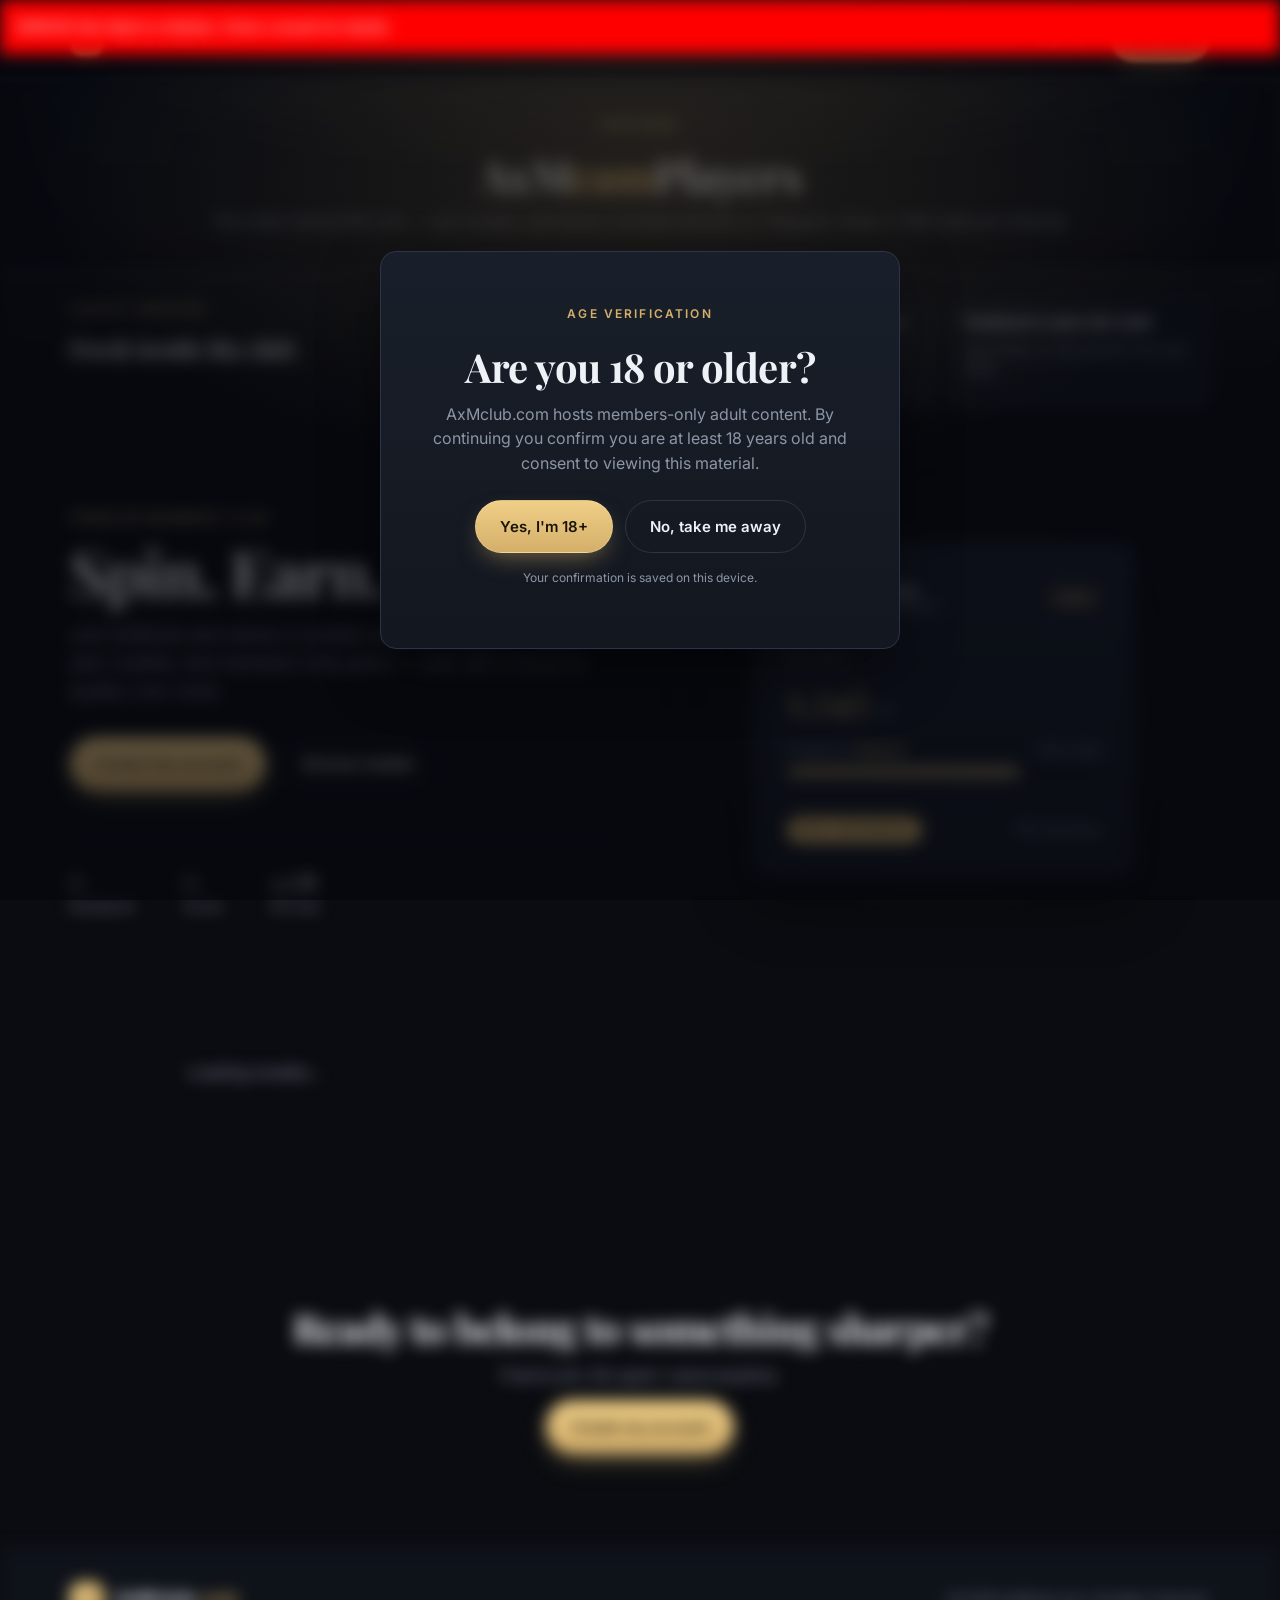
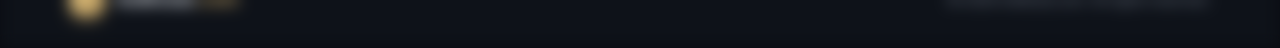
==== commit b5277e9f: "Add latest updates strip" ====
--- a/index.html
+++ b/index.html
@@ -94,6 +94,30 @@
     </div>
   </section>
 
+  <!-- LATEST UPDATES -->
+  <section class="latest-updates" aria-labelledby="latestUpdatesTitle">
+    <div class="container latest-updates-inner">
+      <div class="latest-updates-head">
+        <span class="eyebrow">Latest updates</span>
+        <h2 id="latestUpdatesTitle">Fresh inside the club</h2>
+      </div>
+      <ul class="latest-update-list" aria-label="Recent site updates">
+        <li>
+          <strong>Daily spin rewards refreshed</strong>
+          <span>Claim points every 24 hours and push your tier progress.</span>
+        </li>
+        <li>
+          <strong>Model dashboard tools are live</strong>
+          <span>Gallery uploads, profile edits and private access codes are ready.</span>
+        </li>
+        <li>
+          <strong>Feedback is open site-wide</strong>
+          <span>Send ideas or bug reports from any page.</span>
+        </li>
+      </ul>
+    </div>
+  </section>
+
   <!-- TOP STRIP: signed-in-only event + stats widget. Hidden for
        anonymous visitors via `body.is-anon .top-strip { display:none }`. -->
   <section id="top-strip" class="section top-strip" aria-label="Announcements and your stats">
--- a/styles.css
+++ b/styles.css
@@ -510,6 +510,51 @@
     color: var(--muted); font-size: 14px;
   }
   .fine-print { font-size: 12px; color: var(--muted); margin-top: var(--space-2); }
+
+  /* ---- Latest updates strip ---------------------------------------- */
+  .latest-updates {
+    padding: var(--space-5) 0 0;
+    border-top: 1px solid var(--line);
+    background: linear-gradient(180deg, rgba(255,255,255,0.018), transparent);
+  }
+  .latest-updates-inner {
+    display: grid;
+    grid-template-columns: minmax(190px, 0.55fr) minmax(0, 1.45fr);
+    gap: var(--space-5);
+    align-items: start;
+  }
+  .latest-updates-head h2 {
+    margin: var(--space-1) 0 0;
+    font-size: 24px;
+  }
+  .latest-update-list {
+    list-style: none;
+    margin: 0;
+    padding: 0;
+    display: grid;
+    grid-template-columns: repeat(3, minmax(0, 1fr));
+    gap: var(--space-3);
+  }
+  .latest-update-list li {
+    min-height: 112px;
+    padding: var(--space-4);
+    background: var(--surface-1);
+    border: 1px solid var(--line);
+    border-radius: var(--radius);
+    display: flex;
+    flex-direction: column;
+    gap: var(--space-2);
+  }
+  .latest-update-list strong {
+    color: var(--text);
+    font-size: 14px;
+    line-height: 1.35;
+  }
+  .latest-update-list span {
+    color: var(--muted);
+    font-size: 13px;
+    line-height: 1.45;
+  }
 
   /* ---- Top strip (event + stats widget) ---------------------------- */
   .top-strip { padding: var(--space-6) 0 0; }
@@ -1660,6 +1705,9 @@
     .catalog-grid   { grid-template-columns: repeat(2, minmax(0, 1fr)); }
     .tasks-grid     { grid-template-columns: repeat(2, minmax(0, 1fr)); }
     .players-grid   { grid-template-columns: repeat(2, minmax(0, 1fr)); }
+    .latest-updates-inner { grid-template-columns: 1fr; }
+    .latest-update-list { grid-template-columns: 1fr; }
+    .latest-update-list li { min-height: 0; }
     .top-strip-inner { grid-template-columns: 1fr; }
     .token-packs    { grid-template-columns: 1fr; }
   }
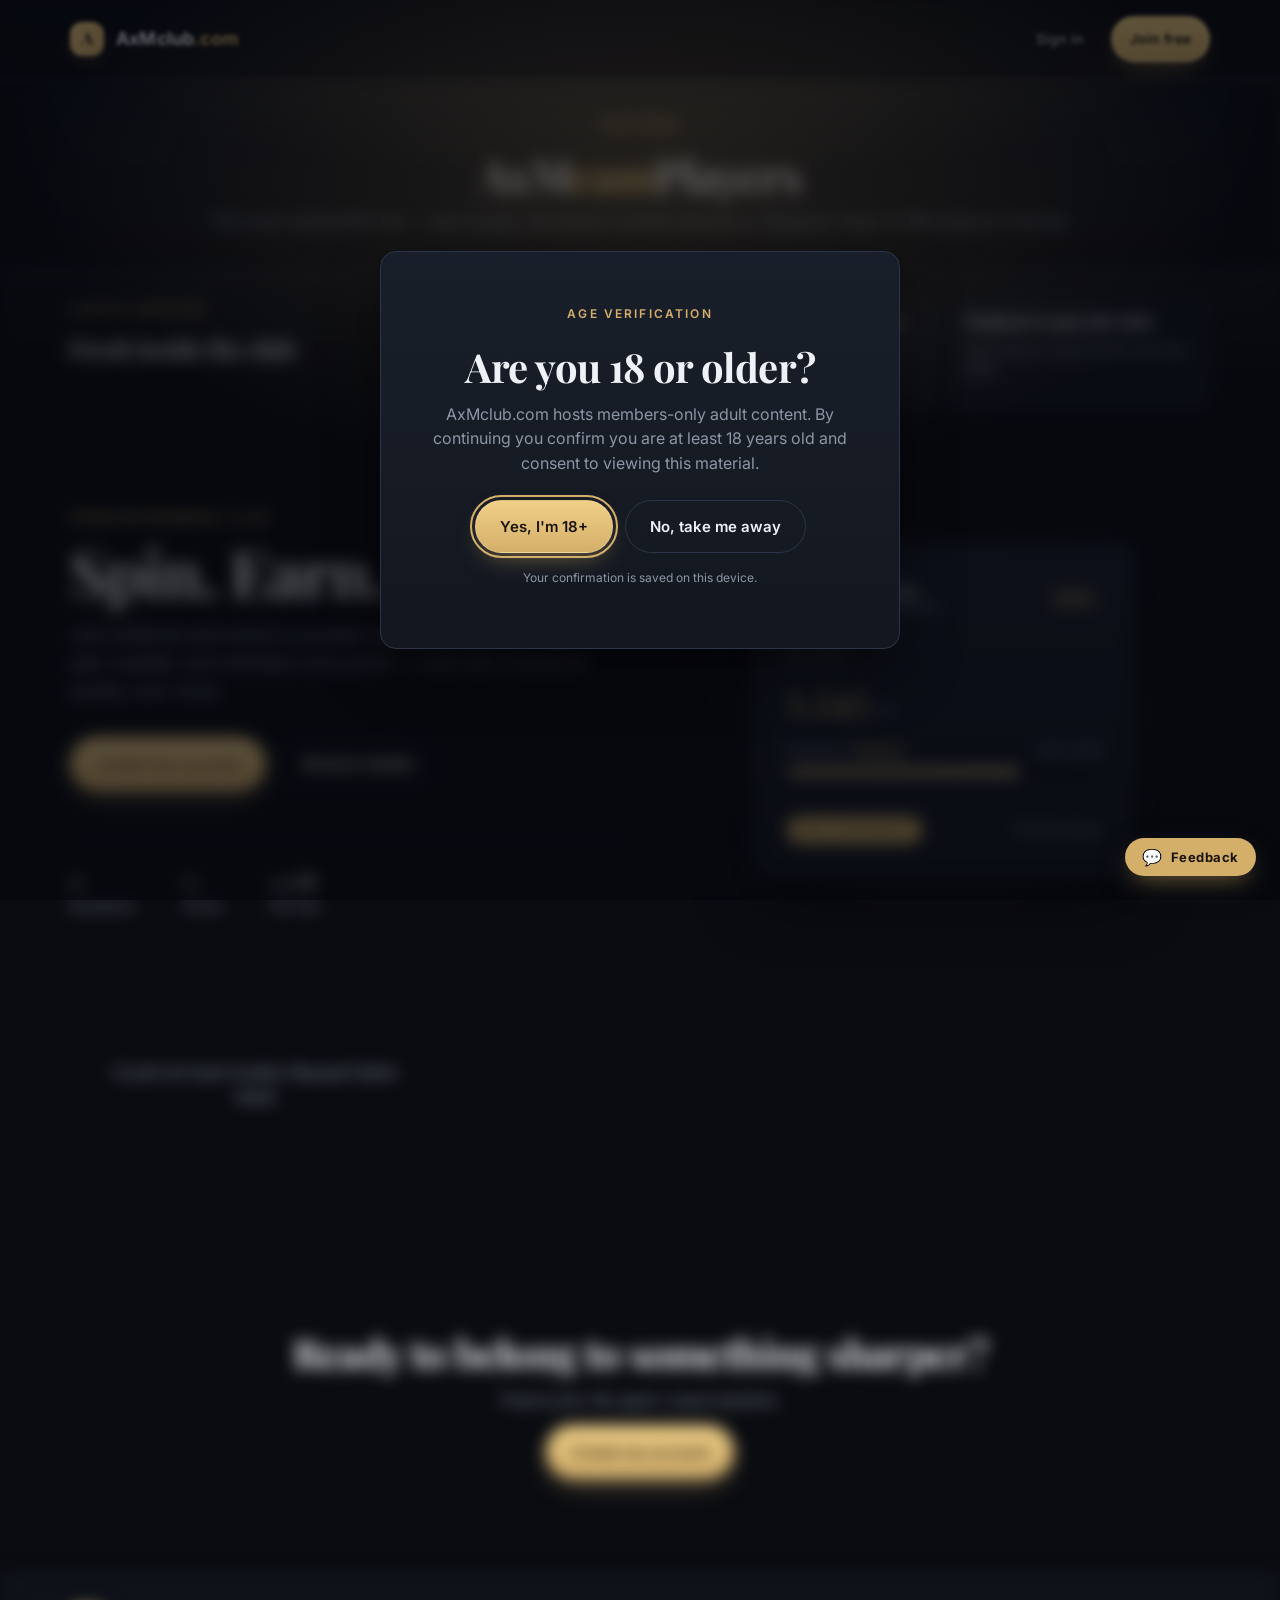
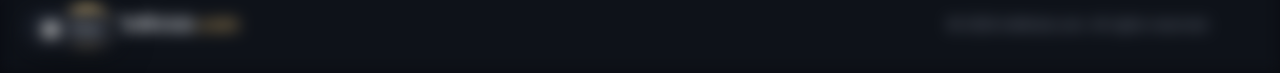
==== commit d7292280: "Finalize mobile UX, accessibility fixes, and error handling standardization" ====
--- a/index.html
+++ b/index.html
@@ -12,78 +12,9 @@
 </head>
 <body class="is-gated is-age-gated">
   <!-- NAVBAR -->
-  <header class="navbar">
-    <div class="container nav-inner">
-      <a href="#" class="brand" aria-label="AxMclub home">
-        <span class="brand-mark">A</span>
-        <span class="brand-name">AxMclub<span class="brand-accent">.com</span></span>
-      </a>
-      <nav class="nav-links" aria-label="Primary">
-        <div class="nav-item nav-dropdown">
-          <button type="button" class="nav-link nav-dropdown-toggle" aria-haspopup="true">
-            Support &amp; Rewards <span class="chev" aria-hidden="true">▾</span>
-          </button>
-          <div class="nav-dropdown-menu" role="menu">
-            <a role="menuitem" href="/play.html#tasks">Daily tasks</a>
-            <a role="menuitem" href="/play.html#roulette">Roulette</a>
-            <a role="menuitem" href="/marketplace.html#rewards">Rewards tiers</a>
-          </div>
-        </div>
-        <a id="navPlayers" class="nav-link" href="/players.html">Players</a>
-        <a id="navCam" class="nav-link" href="/cam.html">Cam Room</a>
-        <a id="navSupporters" class="nav-link" href="/supporters.html">Top Supporters</a>
-        <a id="navMarketplace" class="nav-link" href="/marketplace.html">Marketplace</a>
-        <a id="navRoster" class="nav-link" href="/supporters.html#party-roster">AxM Party Roster</a>
-        <a id="navModelLink" class="nav-link hidden" href="/model.html">Model dashboard</a>
-      </nav>
-      <div class="nav-actions">
-        <button id="openLogin" class="btn btn-ghost">Sign in</button>
-        <button id="openRegister" class="btn btn-primary">Join free</button>
-        <div id="userChip" class="user-chip hidden">
-          <button id="openProfile" class="user-chip-btn" title="View profile">
-            <span class="user-initial" id="userInitial">A</span>
-            <span id="userName">Member</span>
-          </button>
-          <button id="logoutBtn" class="user-logout" title="Sign out" aria-label="Sign out">⎋</button>
-        </div>
-      </div>
-    </div>
-  </header>
-
-  <!-- GATE OVERLAY: two stages (age verification -> auth). -->
-  <div id="gate" class="gate" role="dialog" aria-modal="true" aria-labelledby="gateTitle">
-
-    <!-- Stage A: 18+ age verification (blur stays until confirmed) -->
-    <div class="gate-card" data-stage="age">
-      <span class="eyebrow">Age verification</span>
-      <h2 id="gateTitle">Are you 18 or older?</h2>
-      <p class="muted">
-        AxMclub.com hosts members-only adult content. By continuing you
-        confirm you are at least 18 years old and consent to viewing this
-        material.
-      </p>
-      <div class="gate-actions">
-        <button id="gateAgeYes" class="btn btn-primary btn-lg">Yes, I'm 18+</button>
-        <a class="btn btn-outline btn-lg" href="https://www.google.com" rel="noopener noreferrer">No, take me away</a>
-      </div>
-      <p class="fine-print">Your confirmation is saved on this device.</p>
-    </div>
-
-    <!-- Stage B: auth prompt (blur gone, but navigation stays locked) -->
-    <div class="gate-card hidden" data-stage="auth">
-      <span class="eyebrow">Members only</span>
-      <h2>Sign in to explore the club</h2>
-      <p class="muted">
-        Create a free Supporter account or sign in. The site stays locked
-        for navigation until you do.
-      </p>
-      <div class="gate-actions">
-        <button class="btn btn-primary btn-lg" onclick="openModal('register')">Create Supporter account</button>
-        <button class="btn btn-outline btn-lg" onclick="openModal('login')">Sign in</button>
-      </div>
-      <p class="fine-print">Model accounts are invite-only — coming soon.</p>
-    </div>
-  </div>
+  <header id="navHost"></header>
+
+  <div id="gateHost"></div>
 
   <!-- AXM PROFILES BANNER (lead element after gate) -->
   <section class="profiles-banner" aria-labelledby="profilesBannerTitle">
@@ -258,201 +189,7 @@
     </div>
   </footer>
 
-  <!-- MODALS -->
-  <div id="modalBackdrop" class="modal-backdrop hidden">
-    <div class="modal" role="dialog" aria-modal="true">
-      <button class="modal-close" onclick="closeModal()" aria-label="Close">×</button>
-
-      <div class="modal-view" data-view="register">
-        <h3>Create your account</h3>
-        <p class="muted">Takes 10 seconds. Stored securely on the server.</p>
-        <form id="registerForm" class="form">
-          <div class="form-field">
-            <span class="form-field-label">I'm joining as…</span>
-            <div class="acct-segment">
-              <label class="acct-option">
-                <input type="radio" name="accountType" value="supporter" checked />
-                <span>Supporter</span>
-              </label>
-              <label class="acct-option is-disabled" title="Model accounts are invite-only — coming soon">
-                <input type="radio" name="accountType" value="model" disabled />
-                <span>Model <i>(soon)</i></span>
-              </label>
-            </div>
-          </div>
-          <label>Display name
-            <input name="name" type="text" required minlength="2" placeholder="e.g. Alex Carter" autocomplete="name" />
-          </label>
-          <label>Email
-            <input name="email" type="email" required placeholder="you@domain.com" autocomplete="email" />
-          </label>
-          <label>Password
-            <input name="password" type="password" required minlength="4" placeholder="At least 4 characters" autocomplete="new-password" />
-          </label>
-          <button class="btn btn-primary btn-block" type="submit">Create Supporter account</button>
-          <p class="switch">Already a member? <a href="#" onclick="switchView('login'); return false;">Sign in</a></p>
-        </form>
-      </div>
-
-      <div class="modal-view hidden" data-view="login">
-        <h3>Welcome back</h3>
-        <p class="muted">Enter your email and password.</p>
-        <form id="loginForm" class="form">
-          <label>Email
-            <input name="email" type="email" required placeholder="you@domain.com" autocomplete="email" />
-          </label>
-          <label>Password
-            <input name="password" type="password" required placeholder="Your password" autocomplete="current-password" />
-          </label>
-          <button class="btn btn-primary btn-block" type="submit">Sign in</button>
-          <p class="switch">New here? <a href="#" onclick="switchView('register'); return false;">Create account</a></p>
-        </form>
-      </div>
-
-      <div class="modal-view hidden onboarding" data-view="onboarding">
-        <span class="eyebrow">Next steps</span>
-        <h3 id="onboardingTitle">Welcome to AxMclub</h3>
-        <p id="onboardingIntro" class="muted">Your account is ready. Here are the fastest ways to get value from the club.</p>
-        <ol class="onboarding-list">
-          <li id="onboardingStepAccount" class="onboarding-step">
-            <span class="onboarding-step-marker" aria-hidden="true"></span>
-            <div>
-              <strong>Account created</strong>
-              <span>Your member profile is active and saved for this device.</span>
-            </div>
-          </li>
-          <li id="onboardingStepVerify" class="onboarding-step">
-            <span class="onboarding-step-marker" aria-hidden="true"></span>
-            <div>
-              <strong>Verify your email</strong>
-              <span>Unlock full model profiles and keep your account recoverable.</span>
-            </div>
-          </li>
-          <li id="onboardingStepSpin" class="onboarding-step">
-            <span class="onboarding-step-marker" aria-hidden="true"></span>
-            <div>
-              <strong>Claim your daily spin</strong>
-              <span>Start earning points toward rewards and tier progress.</span>
-            </div>
-          </li>
-          <li id="onboardingStepExplore" class="onboarding-step">
-            <span class="onboarding-step-marker" aria-hidden="true"></span>
-            <div>
-              <strong>Browse the roster</strong>
-              <span>Find models, socials, and the next cam-room destination.</span>
-            </div>
-          </li>
-        </ol>
-        <div class="onboarding-actions">
-          <button id="onboardingVerifyBtn" class="btn btn-primary" type="button">Send verification email</button>
-          <a class="btn btn-outline" href="/play.html#roulette">Daily spin</a>
-          <a class="btn btn-outline" href="/players.html">Browse models</a>
-        </div>
-        <button id="onboardingDoneBtn" class="btn btn-ghost btn-block" type="button">I'll do this later</button>
-      </div>
-
-      <div class="modal-view hidden" data-view="tokens">
-        <h3>Get tokens</h3>
-        <p class="muted">Tokens are the club's real currency. Pick a pack below.</p>
-        <form id="tokensForm" class="form">
-          <div class="token-packs" role="radiogroup" aria-label="Token pack">
-            <label class="token-pack">
-              <input type="radio" name="amount" value="100" checked />
-              <span><strong>100</strong> tokens<small>$9.99</small></span>
-            </label>
-            <label class="token-pack">
-              <input type="radio" name="amount" value="500" />
-              <span><strong>500</strong> tokens<small>$39.99</small></span>
-            </label>
-            <label class="token-pack">
-              <input type="radio" name="amount" value="1200" />
-              <span><strong>1,200</strong> tokens<small>$79.99</small></span>
-            </label>
-            <label class="token-pack">
-              <input type="radio" name="amount" value="3000" />
-              <span><strong>3,000</strong> tokens<small>$179.99</small></span>
-            </label>
-          </div>
-          <button class="btn btn-primary btn-block" type="submit">Confirm purchase</button>
-          <p class="fine-print">Demo: no real payment is processed.</p>
-        </form>
-      </div>
-
-      <div class="modal-view hidden" data-view="offer">
-        <h3>Make an offer</h3>
-        <p class="muted">Propose a rank, a stream request, or a custom deal. The host team reviews every offer.</p>
-        <form id="offerForm" class="form">
-          <label>To (model name, optional)
-            <input name="target" type="text" placeholder="e.g. Nova" />
-          </label>
-          <label>Your offer
-            <textarea name="message" rows="5" required minlength="10" placeholder="What are you looking for and what are you offering in return?"></textarea>
-          </label>
-          <button class="btn btn-primary btn-block" type="submit">Send offer</button>
-        </form>
-      </div>
-
-      <div class="modal-view hidden" data-view="profile">
-        <div class="profile-header">
-          <div class="profile-avatar" id="profileAvatar">A</div>
-          <div class="profile-ident">
-            <h3 id="profileName">Member</h3>
-            <p class="muted" id="profileEmail">email@example.com</p>
-            <div class="profile-badges">
-              <span class="badge badge-gold" id="profileTier">Silver tier</span>
-              <span class="badge badge-muted" id="profileVerified">Email unverified</span>
-              <span class="badge badge-accent hidden" id="profileStreak">🔥 0-day streak</span>
-            </div>
-          </div>
-        </div>
-        <div class="profile-stats">
-          <div class="profile-stat">
-            <span class="label">Rank</span>
-            <strong id="profileRank">Unranked</strong>
-          </div>
-          <div class="profile-stat">
-            <span class="label">Level</span>
-            <strong id="profileLevel">0</strong>
-          </div>
-          <div class="profile-stat">
-            <span class="label">Points</span>
-            <strong id="profilePoints">0</strong>
-          </div>
-          <div class="profile-stat">
-            <span class="label">Tokens</span>
-            <strong id="profileTokens">0</strong>
-          </div>
-        </div>
-        <div class="profile-meta-grid">
-          <div>
-            <span class="label">Member since</span>
-            <strong id="profileJoined">—</strong>
-          </div>
-          <div>
-            <span class="label">Last spin</span>
-            <strong id="profileLastSpin">Never</strong>
-          </div>
-        </div>
-        <div class="profile-progress">
-          <div class="progress-head">
-            <span class="muted">Progress to <b id="profileNextTier">Gold</b></span>
-            <span id="profileProgressText">0 / 500</span>
-          </div>
-          <div class="progress-bar"><div id="profileProgressFill" class="progress-fill"></div></div>
-        </div>
-        <div class="profile-activity-wrap">
-          <h4 class="profile-activity-title">Recent activity</h4>
-          <ul id="profileActivity" class="profile-activity">
-            <li class="activity-empty">Loading activity…</li>
-          </ul>
-        </div>
-        <div class="profile-actions">
-          <button class="btn btn-outline btn-block" onclick="closeModal()">Close</button>
-          <button id="profileLogout" class="btn btn-ghost btn-block">Sign out</button>
-        </div>
-      </div>
-    </div>
-  </div>
+  <div id="modalHost"></div>
 
   <div id="toast" class="toast hidden" role="status" aria-live="polite"></div>
 
--- a/styles.css
+++ b/styles.css
@@ -1278,7 +1278,7 @@
     position: fixed; inset: 0;
     background: rgba(4,6,12,0.75);
     backdrop-filter: blur(8px);
-    z-index: 60;
+    z-index: 110;
     display: grid; place-items: center;
     padding: var(--space-5);
     animation: fade 180ms ease-out;
@@ -1428,16 +1428,16 @@
 
   /* ---- Gate overlay (blur + sign-in prompt) ---------------------- */
   /* Blur applies only while age has not been confirmed. */
-  body.is-age-gated > :not(.navbar):not(.modal-backdrop):not(.toast):not(#gate) {
+  body.is-age-gated > :not(.navbar):not(.modal-backdrop):not(.toast):not(#gate):not(#feedbackHost) {
     filter: blur(8px);
     transition: filter var(--medium);
   }
-  body:not(.is-age-gated) > :not(.navbar):not(.modal-backdrop):not(.toast):not(#gate) {
+  body:not(.is-age-gated) > :not(.navbar):not(.modal-backdrop):not(.toast):not(#gate):not(#feedbackHost) {
     filter: none;
     transition: filter var(--medium);
   }
   /* Interaction stays locked while signed out, even after unblurring. */
-  body.is-gated > :not(.navbar):not(.modal-backdrop):not(.toast):not(#gate) {
+  body.is-gated > :not(.navbar):not(.modal-backdrop):not(.toast):not(#gate):not(#feedbackHost) {
     pointer-events: none;
     user-select: none;
   }
@@ -1496,15 +1496,16 @@
     backdrop-filter: none;
   }
 
-  /* ---- Toast ------------------------------------------------------- */
+  /* ---- Toast -------------------------------------------- */
   .toast {
     position: fixed; bottom: var(--space-6); left: 50%;
     transform: translateX(-50%);
     background: var(--surface-2); border: 1px solid var(--line);
     color: var(--text);
     padding: 12px 18px; border-radius: var(--radius-pill);
-    font-size: 14px; z-index: 80; box-shadow: var(--shadow-sm);
+    font-size: 14px; z-index: 120; box-shadow: var(--shadow-sm);
     animation: pop 220ms var(--ease);
+    /* z-index stack: FABs=90 → comm-panel=100 → modal/feedback-backdrop=110 → toast=120 */
   }
   .toast.success { border-color: var(--success); color: var(--success); }
   .toast.error   { border-color: var(--danger);  color: var(--danger); }
@@ -2070,7 +2071,7 @@
     background: rgba(5, 7, 12, 0.66);
     backdrop-filter: blur(4px);
     -webkit-backdrop-filter: blur(4px);
-    z-index: 91;
+    z-index: 110;
     display: grid; place-items: center;
     padding: var(--space-4);
   }
@@ -2187,7 +2188,7 @@
     border: 1px solid var(--line-strong);
     border-radius: var(--radius-lg);
     box-shadow: var(--shadow-lg);
-    z-index: 89;
+    z-index: 100;
     display: flex; flex-direction: column;
     overflow: hidden;
   }
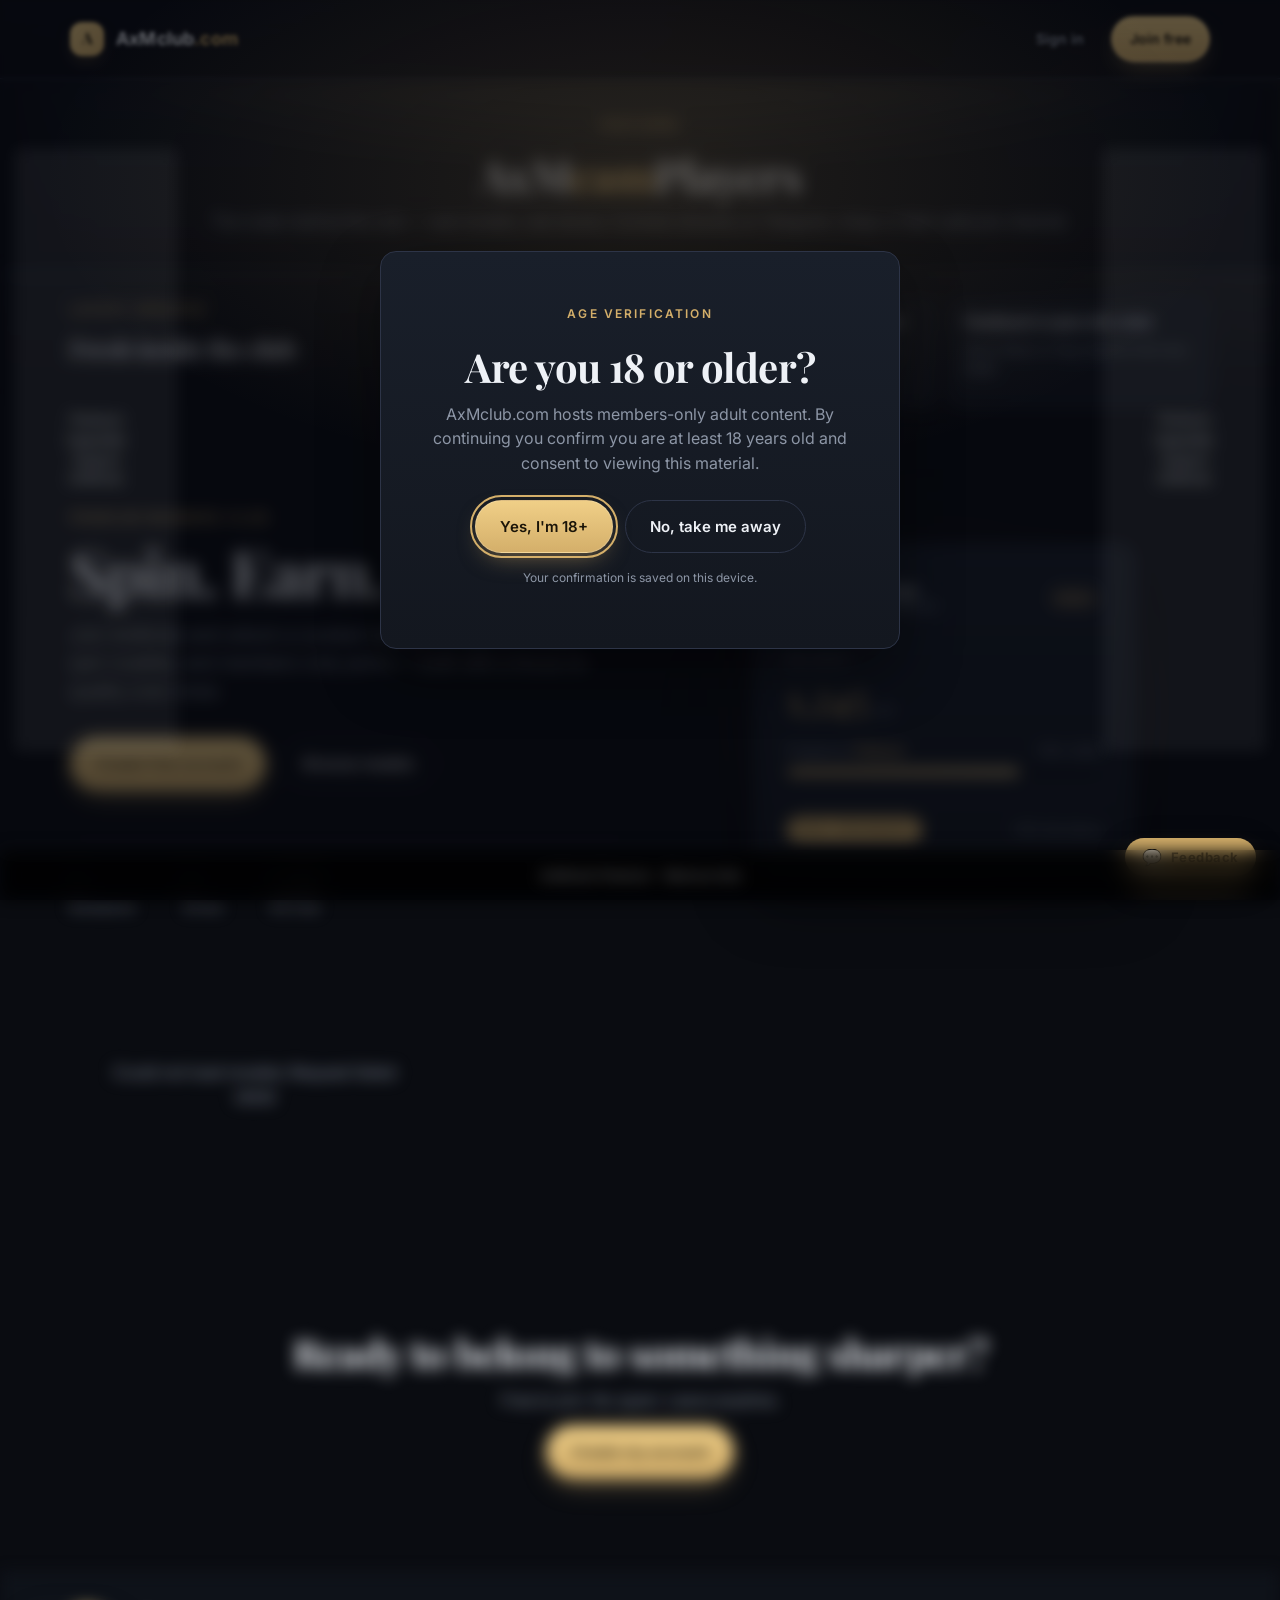
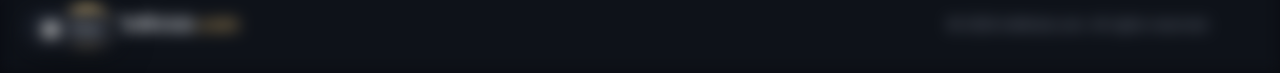
==== commit 7c9e06c9: "feat: implement shared site layout and core authentication infrastructure" ====
--- a/index.html
+++ b/index.html
@@ -3,14 +3,35 @@
 <head>
   <meta charset="UTF-8" />
   <meta name="viewport" content="width=device-width, initial-scale=1.0" />
-  <title>AxMclub.com — Premium Rewards</title>
-  <meta name="description" content="A private members club with daily rewards, tiered perks, and hand-picked offers." />
+  <title>AxMclub.com — Premium Rewards & Exclusive Models</title>
+  <meta name="description" content="AxMclub is a private members club featuring exclusive cam models, daily rewards, tiered perks, and hand-picked premium offers." />
+  <meta name="keywords" content="cam models, premium club, daily rewards, VIP perks, live webcams, exclusive community" />
+  
+  <!-- Open Graph / Social -->
+  <meta property="og:type" content="website" />
+  <meta property="og:url" content="https://axmclub.com/" />
+  <meta property="og:title" content="AxMclub.com — Premium Rewards & Exclusive Models" />
+  <meta property="og:description" content="A private members club featuring exclusive cam models, daily rewards, tiered perks, and hand-picked premium offers." />
+  <meta property="og:image" content="https://axmclub.com/og-image.jpg" />
+
+  <!-- Twitter -->
+  <meta property="twitter:card" content="summary_large_image" />
+  <meta property="twitter:url" content="https://axmclub.com/" />
+  <meta property="twitter:title" content="AxMclub.com — Premium Rewards & Exclusive Models" />
+  <meta property="twitter:description" content="A private members club featuring exclusive cam models, daily rewards, tiered perks, and hand-picked premium offers." />
+  <meta property="twitter:image" content="https://axmclub.com/og-image.jpg" />
+
   <link rel="preconnect" href="https://fonts.googleapis.com" />
   <link rel="preconnect" href="https://fonts.gstatic.com" crossorigin />
   <link href="https://fonts.googleapis.com/css2?family=Inter:wght@300;400;500;600;700&family=Playfair+Display:wght@600;700&display=swap" rel="stylesheet" />
-  <link rel="stylesheet" href="styles.css" />
+  <link rel="stylesheet" href="styles.css?v=2" />
 </head>
 <body class="is-gated is-age-gated">
+  <!-- Crackrevenue Ad Placements -->
+  <aside class="ad-rail ad-left" aria-hidden="true"></aside>
+  <aside class="ad-rail ad-right" aria-hidden="true"></aside>
+  <div class="ad-bottom" aria-hidden="true"></div>
+
   <!-- NAVBAR -->
   <header id="navHost"></header>
 
@@ -193,7 +214,7 @@
 
   <div id="toast" class="toast hidden" role="status" aria-live="polite"></div>
 
-  <script type="module" src="js/main.js"></script>
+  <script type="module" src="js/main.js?v=2"></script>
   <script>
     (function(){
       var url = "https://crxcra.com/cams-widget-ext/im_jerky?lang=en&mode=prerecorded&outlinkUrl=https://t.crdtg2.com/409509/7234?bo=2753%2C2754%2C2755%2C2756&aff_sub5=SF_006OG000004lmDN&aff_sub4=AT_0018";
--- a/styles.css
+++ b/styles.css
@@ -2611,3 +2611,56 @@
   .feedback-row.is-resolved { opacity: 0.55; }
   .feedback-row.is-archived { opacity: 0.4; }
 }
+
+/* === Ad Placements (Crackrevenue) === */
+.ad-rail {
+    display: none; /* Hidden on mobile */
+    position: fixed;
+    top: 50%;
+    transform: translateY(-50%);
+    width: 160px;
+    height: 600px;
+    background: rgba(255, 255, 255, 0.05);
+    border: 1px dashed rgba(255, 255, 255, 0.2);
+    border-radius: var(--radius-md);
+    text-align: center;
+    color: var(--text-muted);
+    z-index: 100;
+}
+.ad-rail::before {
+    content: 'Premium Upgrades\A Support AxMclub';
+    white-space: pre-wrap;
+    position: absolute;
+    top: 50%; left: 50%;
+    transform: translate(-50%, -50%);
+    font-size: 0.8rem;
+    opacity: 0.5;
+}
+.ad-left { left: 1rem; }
+.ad-right { right: 1rem; }
+
+.ad-bottom {
+    position: fixed;
+    bottom: 0;
+    left: 0;
+    right: 0;
+    width: 100%;
+    height: 50px;
+    background: rgba(0, 0, 0, 0.8);
+    backdrop-filter: blur(10px);
+    border-top: 1px solid rgba(255, 255, 255, 0.1);
+    display: flex;
+    align-items: center;
+    justify-content: center;
+    color: var(--text-muted);
+    font-size: 0.8rem;
+    z-index: 999;
+}
+.ad-bottom::before {
+    content: 'AxMclub Premium - Remove Ads';
+    opacity: 0.5;
+}
+
+@media (min-width: 1200px) {
+    .ad-rail { display: block; }
+}
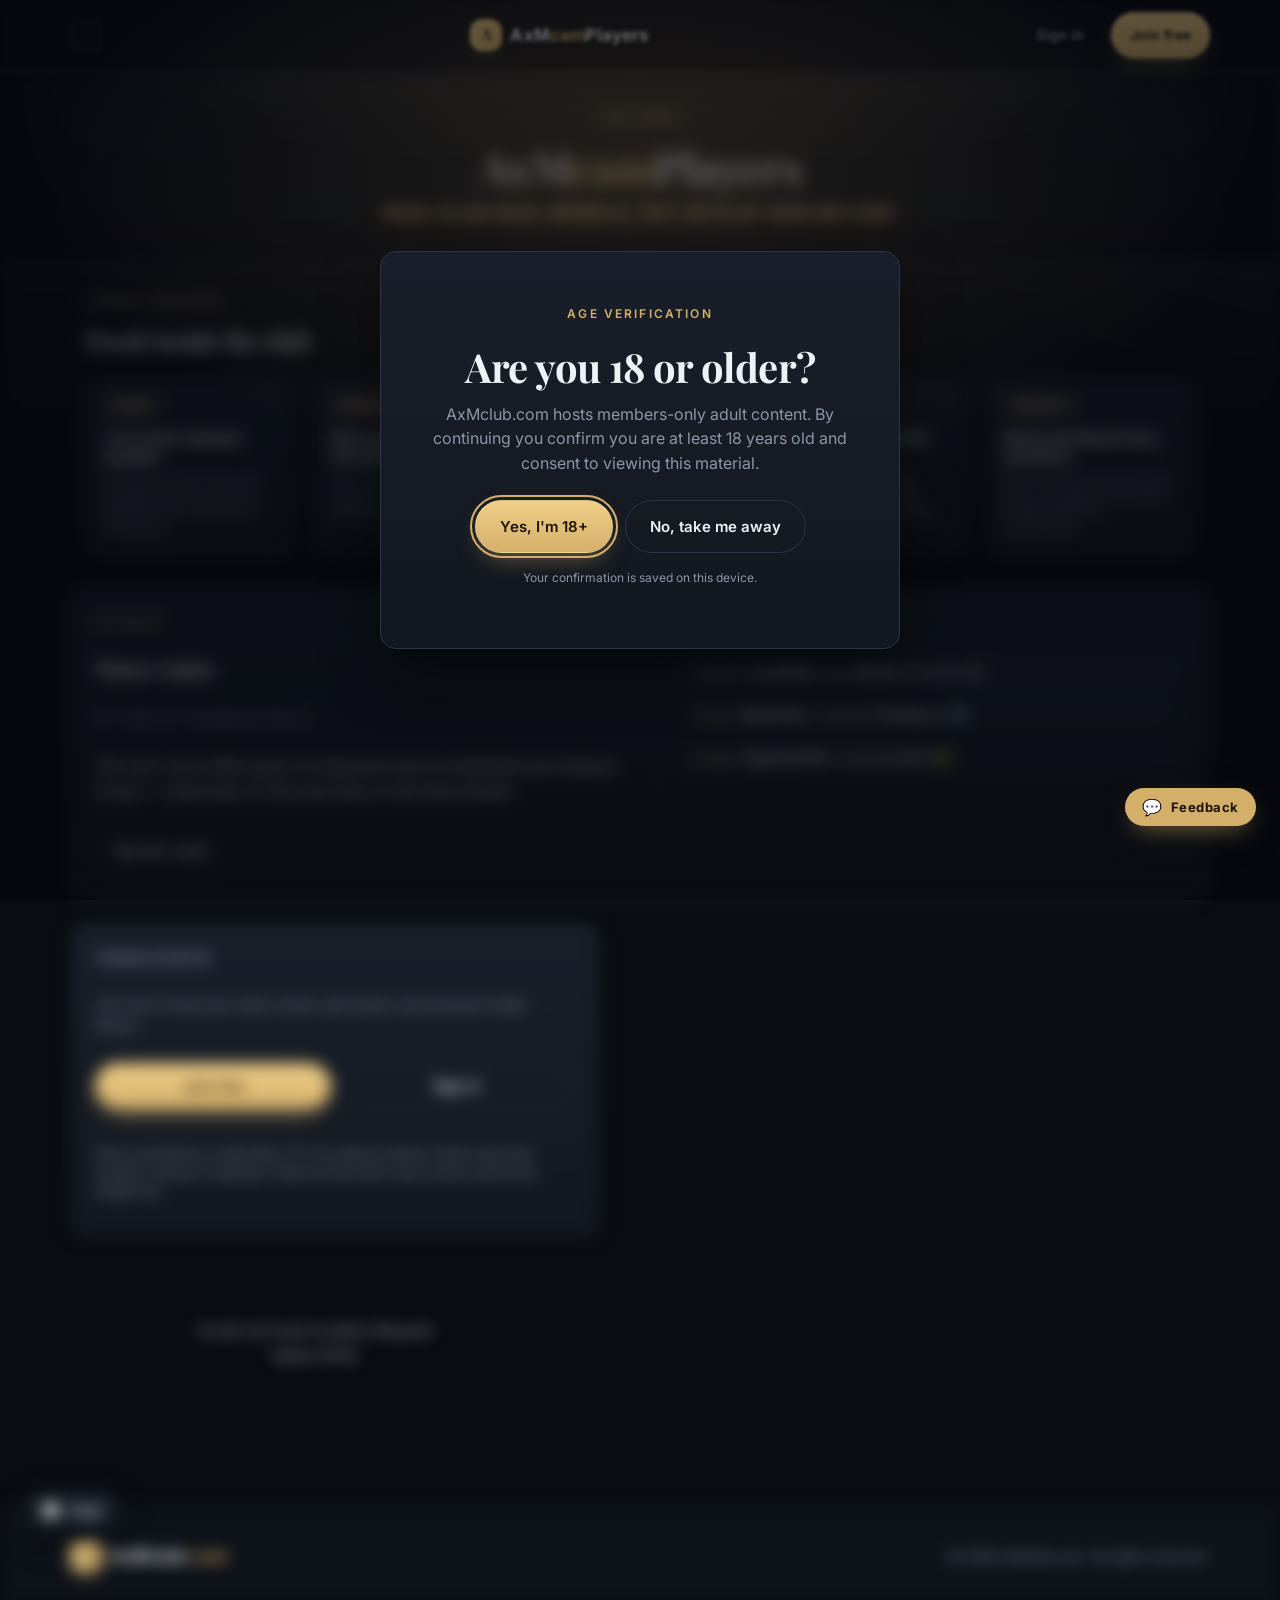
==== commit c1557fa1: "feat: implement Phase 2 play & stream enhancements (golden spin wheel, transparent stream HUD, 3D su" ====
--- a/index.html
+++ b/index.html
@@ -42,78 +42,147 @@
     <div class="container profiles-banner-inner">
       <span class="eyebrow">Featured</span>
       <h2 id="profilesBannerTitle" class="profiles-banner-title">AxM<span class="brand-accent">cam</span>Players</h2>
-      <p class="muted">The roster behind the club — real models, real shows. Connect directly on Telegram, Snap or their webcam channel.</p>
+      <p class="muted slogan-sub">REAL CLUB REAL MODELS, PAY OR PLAY WIN OR LOSE</p>
     </div>
   </section>
 
   <!-- LATEST UPDATES -->
   <section class="latest-updates" aria-labelledby="latestUpdatesTitle">
-    <div class="container latest-updates-inner">
+    <div class="container latest-updates-container">
       <div class="latest-updates-head">
         <span class="eyebrow">Latest updates</span>
         <h2 id="latestUpdatesTitle">Fresh inside the club</h2>
       </div>
-      <ul class="latest-update-list" aria-label="Recent site updates">
-        <li>
-          <strong>Daily spin rewards refreshed</strong>
-          <span>Claim points every 24 hours and push your tier progress.</span>
-        </li>
-        <li>
-          <strong>Model dashboard tools are live</strong>
-          <span>Gallery uploads, profile edits and private access codes are ready.</span>
-        </li>
-        <li>
-          <strong>Feedback is open site-wide</strong>
-          <span>Send ideas or bug reports from any page.</span>
-        </li>
-      </ul>
-    </div>
-  </section>
-
-  <!-- TOP STRIP: signed-in-only event + stats widget. Hidden for
-       anonymous visitors via `body.is-anon .top-strip { display:none }`. -->
+      <div class="horizontal-news-banners" aria-label="Recent site updates">
+        <article class="news-banner">
+          <span class="banner-badge">Event</span>
+          <div class="banner-content">
+            <strong>Live events calendar updated</strong>
+            <p>Exclusive winter shows and schedule slots are now fully finalized. Don't miss out on live tipping.</p>
+          </div>
+        </article>
+        <article class="news-banner">
+          <span class="banner-badge">Rewards</span>
+          <div class="banner-content">
+            <strong>Daily spin rewards refreshed</strong>
+            <p>Claim points every 24 hours to accelerate your level and tier progress to VIP status.</p>
+          </div>
+        </article>
+        <article class="news-banner">
+          <span class="banner-badge">Models</span>
+          <div class="banner-content">
+            <strong>Model dashboard tools are live</strong>
+            <p>High-speed gallery uploads, custom premium access codes, and live streams are active.</p>
+          </div>
+        </article>
+        <article class="news-banner">
+          <span class="banner-badge">Features</span>
+          <div class="banner-content">
+            <strong>Solana Tipping is fully integrated</strong>
+            <p>Tip your favorite models directly and instantly with instant verification on-chain.</p>
+          </div>
+        </article>
+        <article class="news-banner">
+          <span class="banner-badge">Security</span>
+          <div class="banner-content">
+            <strong>Advanced data privacy standards</strong>
+            <p>End-to-end security protocols for access gates and verified profile actions are implemented.</p>
+          </div>
+        </article>
+      </div>
+    </div>
+  </section>
+
+  <!-- TOP STRIP: signed-in-only event + stats widget. Visible for all visitors. -->
   <section id="top-strip" class="section top-strip" aria-label="Announcements and your stats">
     <div class="container top-strip-inner">
 
-      <!-- Left: upcoming event / fallback to next party -->
-      <aside class="event-panel" aria-labelledby="eventPanelTitle">
-        <span class="eyebrow">Up next</span>
-        <h3 id="eventPanelTitle">Winter Lights</h3>
-        <p class="muted">Fri · Dec 12 · Hosted by Nova</p>
-        <p class="event-body">
-          The cam-room after-party. If a Special Event is scheduled we'll
-          feature it here — otherwise, it's the next stop on the Party Roster.
-        </p>
-        <div class="event-actions">
-          <a class="btn btn-outline" href="/supporters.html#party-roster">See the roster</a>
+      <!-- Left: upcoming event / fallback to next party (Split into event details and live activities feed) -->
+      <aside class="event-panel-split" aria-labelledby="eventPanelTitle">
+        <div class="event-info-col">
+          <span class="eyebrow">Up next</span>
+          <h3 id="eventPanelTitle">Winter Lights</h3>
+          <p class="muted">Fri · Dec 12 · Hosted by Nova</p>
+          <p class="event-body">
+            The cam-room after-party. If a Special Event is scheduled we'll
+            feature it here — otherwise, it's the next stop on the Party Roster.
+          </p>
+          <div class="event-actions">
+            <a class="btn btn-outline" href="/supporters.html#party-roster">See the roster</a>
+          </div>
+        </div>
+        <div class="event-feed-col">
+          <span class="eyebrow">Live Activity Feed</span>
+          <div id="liveActivityFeed" class="live-activity-feed-box" aria-live="polite">
+            <div class="feed-entry">
+              <span class="feed-time">Just now</span>
+              <span class="feed-user">User#8910</span>
+              <span>won <strong>250 pts</strong> on Roulette! 🎡</span>
+            </div>
+            <div class="feed-entry">
+              <span class="feed-time">1m ago</span>
+              <span class="feed-user">Model Nova</span>
+              <span>received a <strong>50 token</strong> tip! 💎</span>
+            </div>
+            <div class="feed-entry">
+              <span class="feed-time">2m ago</span>
+              <span class="feed-user">Supporter#142</span>
+              <span>reached <strong>Level 4</strong>! 🌟</span>
+            </div>
+          </div>
         </div>
       </aside>
 
-      <!-- Right: user profile stats widget -->
+      <!-- Right: user profile stats widget with guest and model options -->
       <aside class="stats-widget" aria-labelledby="statsWidgetTitle">
         <h3 id="statsWidgetTitle" class="stats-widget-title">Your stats</h3>
-        <dl class="stats-widget-grid">
-          <div class="stat-row">
-            <dt>Rank</dt>
-            <dd id="widgetRank">—</dd>
-          </div>
-          <div class="stat-row">
-            <dt>Level</dt>
-            <dd id="widgetLevel">—</dd>
-          </div>
-          <div class="stat-row">
-            <dt>Points <small>(total)</small></dt>
-            <dd id="widgetPoints" class="is-points">—</dd>
-          </div>
-          <div class="stat-row">
-            <dt>Tokens <small>(total)</small></dt>
-            <dd id="widgetTokens" class="is-tokens">—</dd>
-          </div>
-        </dl>
-        <div class="stats-widget-actions">
-          <button id="widgetGetTokens" class="btn btn-primary" type="button">Get tokens</button>
-          <button id="widgetMakeOffer" class="btn btn-outline"  type="button">Make offer</button>
-        </div>
+        
+        <!-- Guest State -->
+        <div id="widgetGuestState" class="widget-guest-state">
+          <p class="muted">Join free to track your ranks, levels, spin points, and exclusive model tokens.</p>
+          <div class="stats-widget-actions">
+            <button class="btn btn-primary" onclick="openModal('register')">Join free</button>
+            <button class="btn btn-outline" onclick="openModal('login')">Sign in</button>
+          </div>
+        </div>
+
+        <!-- Authenticated State -->
+        <div id="widgetUserState" class="widget-user-state hidden">
+          <!-- Premium SVG Progress Dial -->
+          <div class="widget-gauge-wrapper">
+            <svg class="svg-level-dial" viewBox="0 0 100 100">
+              <circle class="dial-bg" cx="50" cy="50" r="40" />
+              <circle class="dial-fill" id="widgetDialFill" cx="50" cy="50" r="40" stroke-dasharray="251.2" stroke-dashoffset="251.2" />
+            </svg>
+            <div class="widget-gauge-text">
+              <span id="widgetProgressPercent">0%</span>
+              <small>To Next Level</small>
+            </div>
+          </div>
+          <dl class="stats-widget-grid">
+            <div class="stat-row">
+              <dt>Rank</dt>
+              <dd id="widgetRank">—</dd>
+            </div>
+            <div class="stat-row">
+              <dt>Level</dt>
+              <dd id="widgetLevel">—</dd>
+            </div>
+            <div class="stat-row">
+              <dt>Points <small>(total)</small></dt>
+              <dd id="widgetPoints" class="is-points">—</dd>
+            </div>
+            <div class="stat-row">
+              <dt>Tokens <small>(total)</small></dt>
+              <dd id="widgetTokens" class="is-tokens">—</dd>
+            </div>
+          </dl>
+          <div class="stats-widget-actions">
+            <button id="widgetGetTokens" class="btn btn-primary" type="button">Get tokens</button>
+            <button id="widgetMakeOffer" class="btn btn-outline"  type="button">Make offer</button>
+          </div>
+        </div>
+        
         <p class="fine-print">
           Rank is granted by a model after a 10-min webcam session.
           Points come from roulette / rewards / model tips. Tokens are
@@ -124,78 +193,17 @@
     </div>
   </section>
 
-  <!-- HERO (CTA + counters; sits below the gallery on the home page) -->
-  <section class="hero">
-    <div class="container hero-inner">
-      <div class="hero-copy">
-        <span class="eyebrow">Premium members club</span>
-        <h1>Spin. Earn. <span class="gold">Belong.</span></h1>
-        <p class="lead">
-          Join AxMclub and unlock a curated rewards program, a daily spin
-          roulette, and members-only perks — built with a focus on quality
-          over noise.
-        </p>
-        <div class="hero-cta">
-          <button class="btn btn-primary btn-lg" onclick="openModal('register')">Create free account</button>
-          <a href="/players.html" class="btn btn-outline btn-lg">Browse models</a>
-        </div>
-        <dl class="hero-stats">
-          <div><dt>Members</dt><dd id="statMembers">2,418</dd></div>
-          <div><dt>Spins</dt><dd id="statSpins">14,902</dd></div>
-          <div><dt>Rating</dt><dd>4.9★</dd></div>
-        </dl>
-      </div>
-
-      <aside class="hero-visual" aria-hidden="true">
-        <div class="preview-glow"></div>
-        <div class="preview-card">
-          <header class="preview-head">
-            <span class="preview-avatar">A</span>
-            <div class="preview-ident">
-              <strong>Alex Carter</strong>
-              <span>Member #00241</span>
-            </div>
-            <span class="badge badge-gold">Gold</span>
-          </header>
-          <div class="preview-balance">
-            <span class="label">Balance</span>
-            <div class="amount">1,245<small>pts</small></div>
-          </div>
-          <div class="preview-progress">
-            <div class="progress-head">
-              <span>Progress to <b>Platinum</b></span>
-              <span>745 / 1,000</span>
-            </div>
-            <div class="progress-bar"><div class="progress-fill" style="width: 74%"></div></div>
-          </div>
-          <div class="preview-footer">
-            <span class="badge badge-solid">Daily spin ready</span>
-            <span class="preview-meta">+15% tier bonus</span>
-          </div>
-        </div>
-      </aside>
-    </div>
-  </section>
-
   <!-- DYNAMIC MODEL GALLERY -->
   <!-- Cards are rendered into #modelsGrid by js/models.js from
        GET /api/models. The list is real model accounts only — no
        hard-coded fillers. Public to all visitors after the age gate;
-       per-model profile views are gated to verified signed-in users. -->
+       per-model profile views are gated to verified signed-in users.
+       Limited to top 3 active models on the home page. -->
   <section id="players" class="section players-section">
     <div class="container">
-      <div id="modelsGrid" class="models-grid">
+      <div id="modelsGrid" class="models-grid" data-limit="3">
         <p class="lb-empty">Loading models…</p>
       </div>
-    </div>
-  </section>
-
-  <!-- CTA -->
-  <section class="section section-cta">
-    <div class="container cta-inner">
-      <h2>Ready to belong to something sharper?</h2>
-      <p class="muted">Free to join. No spam. Leave anytime.</p>
-      <button class="btn btn-primary btn-lg" onclick="openModal('register')">Create my account</button>
     </div>
   </section>
 
--- a/styles.css
+++ b/styles.css
@@ -224,56 +224,73 @@
   .navbar {
     position: sticky; top: 0; z-index: 40;
     backdrop-filter: blur(14px);
-    background: rgba(10, 12, 17, 0.72);
+    background: rgba(10, 12, 17, 0.88);
     border-bottom: 1px solid var(--line);
   }
   .nav-inner {
     display: flex; align-items: center; justify-content: space-between;
-    padding: var(--space-4) 0; gap: var(--space-5);
-  }
-  .brand { display: flex; align-items: center; gap: var(--space-3); font-weight: 700; }
+    padding: var(--space-3) 0; gap: var(--space-5);
+  }
+  .brand { display: flex; align-items: center; gap: var(--space-2); font-weight: 700; }
   .brand-mark {
-    width: 34px; height: 34px; border-radius: var(--radius);
+    width: 32px; height: 32px; border-radius: var(--radius);
     display: grid; place-items: center;
     background: linear-gradient(135deg, var(--gold-hi), var(--gold));
     color: var(--on-gold);
     font-family: 'Playfair Display', serif; font-weight: 700;
     box-shadow: 0 8px 20px -8px rgba(212,175,106,0.6);
   }
-  .brand-name   { font-size: 18px; letter-spacing: 0.01em; }
+  .brand-name   { font-size: 17px; letter-spacing: 0.01em; }
   .brand-accent { color: var(--gold); }
   .nav-links {
-    display: flex; gap: var(--space-6);
+    display: flex;
+    position: absolute; top: 100%; left: 0; right: 0;
+    background: rgba(10, 12, 17, 0.98);
+    backdrop-filter: blur(20px);
+    border-bottom: 1px solid var(--line);
+    flex-direction: column; gap: var(--space-2);
+    padding: var(--space-4) var(--space-6);
+    opacity: 0; visibility: hidden;
+    transform: translateY(-10px);
+    transition: opacity var(--fast), visibility var(--fast), transform var(--fast);
+    z-index: 39;
+  }
+  .nav-links.is-open {
+    opacity: 1;
+    visibility: visible;
+    transform: translateY(0);
   }
   .nav-links a,
   .nav-link {
     color: var(--muted); font-size: 14px; font-weight: 500;
-    transition: color var(--fast);
-    padding: 6px 2px;
+    transition: color var(--fast), padding-left var(--fast);
+    padding: 10px 0;
+    border-bottom: 1px solid rgba(255,255,255,0.02);
   }
   .nav-links a:hover,
-  .nav-link:hover { color: var(--text); }
+  .nav-link:hover { color: var(--gold); padding-left: 6px; }
   .nav-actions { display: flex; gap: var(--space-2); align-items: center; }
 
-  /* Mobile nav toggle */
+  /* Premium Hamburger Toggle always visible */
   .nav-toggle {
-    display: none; /* Hidden on desktop */
-    flex-direction: column; gap: 3px;
-    width: 24px; height: 24px;
-    background: transparent; border: 1px solid var(--line);
+    display: flex;
+    flex-direction: column; gap: 4px;
+    width: 32px; height: 32px;
+    background: rgba(255,255,255,0.03); border: 1px solid var(--line);
     border-radius: var(--radius-sm);
-    padding: 4px;
+    padding: 8px;
     cursor: pointer;
-    transition: border-color var(--fast);
-  }
-  .nav-toggle:hover { border-color: var(--gold); }
+    justify-content: center;
+    transition: border-color var(--fast), background var(--fast);
+  }
+  .nav-toggle:hover { border-color: var(--gold); background: rgba(212,175,106,0.08); }
   .nav-toggle-line {
     display: block; height: 2px; background: var(--text);
     border-radius: 1px; transition: transform var(--fast), opacity var(--fast);
   }
-  .nav-toggle.is-open .nav-toggle-line:nth-child(1) { transform: rotate(45deg) translate(5px, 5px); }
+  .nav-toggle.is-open .nav-toggle-line:nth-child(1) { transform: rotate(45deg) translate(4px, 4px); }
   .nav-toggle.is-open .nav-toggle-line:nth-child(2) { opacity: 0; }
-  .nav-toggle.is-open .nav-toggle-line:nth-child(3) { transform: rotate(-45deg) translate(7px, -6px); }
+  .nav-toggle.is-open .nav-toggle-line:nth-child(3) { transform: rotate(-45deg) translate(4px, -4px); }
 
   /* ---- Nav dropdown (Support & Rewards) ------------------------ */
   .nav-dropdown {
@@ -1731,6 +1748,155 @@
     .cam-password-form { flex-direction: column; }
     .hero-stats     { gap: var(--space-5); }
   }
+
+  /* Solana Tipping Modal Overlay */
+  .comm-tip-modal {
+    position: absolute;
+    inset: 0;
+    background: rgba(10, 12, 17, 0.9);
+    backdrop-filter: blur(8px);
+    -webkit-backdrop-filter: blur(8px);
+    z-index: 105;
+    display: flex;
+    flex-direction: column;
+    justify-content: center;
+    padding: var(--space-4);
+    opacity: 0;
+    pointer-events: none;
+    transition: opacity var(--fast) ease;
+  }
+  .comm-tip-modal:not(.hidden) {
+    opacity: 1;
+    pointer-events: auto;
+  }
+  .comm-tip-content {
+    background: linear-gradient(180deg, var(--surface-2), var(--surface-1));
+    border: 1px solid var(--line-strong);
+    border-radius: var(--radius-lg);
+    box-shadow: var(--shadow-lg);
+    padding: var(--space-4);
+    display: flex;
+    flex-direction: column;
+    gap: var(--space-3);
+  }
+  .comm-tip-header {
+    display: flex;
+    align-items: center;
+    justify-content: space-between;
+    border-bottom: 1px solid var(--line);
+    padding-bottom: 8px;
+  }
+  .comm-tip-header h4 {
+    margin: 0;
+    font-size: 15px;
+    color: var(--gold);
+  }
+  .comm-tip-close {
+    background: transparent;
+    border: none;
+    color: var(--muted);
+    font-size: 20px;
+    cursor: pointer;
+  }
+  .comm-tip-close:hover {
+    color: var(--text);
+  }
+  .comm-tip-body {
+    display: flex;
+    flex-direction: column;
+    gap: var(--space-3);
+  }
+  .comm-tip-body p {
+    margin: 0;
+    font-size: 12px;
+    color: var(--muted);
+  }
+  .comm-tip-presets {
+    display: grid;
+    grid-template-columns: repeat(2, 1fr);
+    gap: 8px;
+  }
+  .comm-preset-btn {
+    padding: 8px;
+    font-size: 11px;
+    font-weight: 600;
+  }
+  .comm-preset-btn.is-active {
+    border-color: var(--gold);
+    background: var(--gold-soft);
+    color: var(--gold);
+  }
+  .comm-qr-area {
+    display: flex;
+    flex-direction: column;
+    align-items: center;
+    gap: 10px;
+    padding: var(--space-3) 0;
+    background: rgba(0, 0, 0, 0.25);
+    border-radius: var(--radius-md);
+  }
+  .comm-qr-container {
+    width: 140px;
+    height: 140px;
+    background: white;
+    border-radius: var(--radius-sm);
+    display: flex;
+    align-items: center;
+    justify-content: center;
+    padding: 8px;
+    position: relative;
+    overflow: hidden;
+  }
+  .comm-qr-container img {
+    width: 100%;
+    height: 100%;
+    object-fit: contain;
+  }
+  .comm-qr-spinner {
+    font-size: 10px;
+    color: #05070c;
+    text-align: center;
+    font-weight: 500;
+  }
+  .comm-pay-deeplink {
+    font-size: 11px;
+    padding: 8px 14px;
+  }
+  .comm-verify-state {
+    display: flex;
+    align-items: center;
+    justify-content: center;
+    gap: 8px;
+    font-size: 11px;
+    font-weight: 600;
+    color: var(--gold);
+    padding: 6px;
+    border-radius: var(--radius-sm);
+    background: rgba(212, 175, 106, 0.08);
+  }
+  .pulse-indicator {
+    width: 8px;
+    height: 8px;
+    border-radius: 50%;
+    background: var(--gold);
+    box-shadow: 0 0 0 0 rgba(212, 175, 106, 0.7);
+    animation: qr-pulse 1.6s infinite;
+  }
+  @keyframes qr-pulse {
+    0% {
+      transform: scale(0.95);
+      box-shadow: 0 0 0 0 rgba(212, 175, 106, 0.7);
+    }
+    70% {
+      transform: scale(1);
+      box-shadow: 0 0 0 6px rgba(212, 175, 106, 0);
+    }
+    100% {
+      transform: scale(0.95);
+      box-shadow: 0 0 0 0 rgba(212, 175, 106, 0);
+    }
+  }
+
   @media (max-width: 480px) {
     .wheel-shell, #wheel { width: 320px; height: 320px; }
     #wheel          { width: 320px !important; height: 320px !important; }
@@ -1741,8 +1907,8 @@
    DYNAMIC MODELS GALLERY + GENDER BADGES + VERIFY BANNER + PHOTO TOOLS
    ========================================================================== */
 @layer components {
-  /* Anonymous visitors don't see the signed-in-only top strip. */
-  body.is-anon .top-strip { display: none; }
+  /* Anonymous visitors CAN see the signed-in-only top strip in this polished design. */
+  body.is-anon .top-strip { display: block !important; }
 
   /* ---- Models grid (public) ---------------------------------------- */
   .models-grid {
@@ -1773,6 +1939,14 @@
     border-color: var(--model-brand, var(--gold));
     box-shadow: 0 20px 50px -30px var(--model-brand, var(--gold));
   }
+  .model-card--ai {
+    border-color: rgba(0, 242, 254, 0.3) !important;
+    box-shadow: 0 0 15px rgba(0, 242, 254, 0.1);
+  }
+  .model-card--ai:hover {
+    border-color: #00f2fe !important;
+    box-shadow: 0 0 25px rgba(0, 242, 254, 0.35), 0 20px 50px -30px rgba(0, 242, 254, 0.5) !important;
+  }
   .model-card-link {
     display: block;
     color: inherit;
@@ -2048,7 +2222,7 @@
   .feedback-fab {
     position: fixed;
     right: var(--space-5);
-    bottom: var(--space-5);
+    bottom: calc(var(--space-5) + 50px);
     z-index: 90;
     display: inline-flex; align-items: center; gap: var(--space-2);
     padding: 10px 16px;
@@ -2152,7 +2326,7 @@
   .comm-fab {
     position: fixed;
     left: var(--space-5);
-    bottom: var(--space-5);
+    bottom: calc(var(--space-5) + 50px);
     z-index: 90;
     display: inline-flex; align-items: center; gap: var(--space-2);
     padding: 10px 16px;
@@ -2180,7 +2354,7 @@
   .comm-panel {
     position: fixed;
     left: var(--space-5);
-    bottom: calc(var(--space-5) + 56px);
+    bottom: calc(var(--space-5) + 56px + 50px);
     width: 340px;
     max-width: calc(100vw - 2 * var(--space-5));
     height: min(520px, calc(100vh - 140px));
@@ -2613,31 +2787,38 @@
 }
 
 /* === Ad Placements (Crackrevenue) === */
+.ad-rail,
+.ad-bottom {
+    display: none !important;
+}
+
+/* Show ad rails only on wide screens and only if they contain child elements */
+@media (min-width: 1200px) {
+    .ad-rail:not(:empty) {
+        display: block !important;
+    }
+}
+
+/* Show bottom ad only if it contains child elements */
+.ad-bottom:not(:empty) {
+    display: flex !important;
+}
+
 .ad-rail {
-    display: none; /* Hidden on mobile */
     position: fixed;
     top: 50%;
     transform: translateY(-50%);
-    width: 160px;
-    height: 600px;
-    background: rgba(255, 255, 255, 0.05);
-    border: 1px dashed rgba(255, 255, 255, 0.2);
+    width: 120px;
+    height: 400px;
+    background: rgba(255, 255, 255, 0.03);
+    border: 1px solid rgba(255, 255, 255, 0.1);
     border-radius: var(--radius-md);
     text-align: center;
     color: var(--text-muted);
     z-index: 100;
 }
-.ad-rail::before {
-    content: 'Premium Upgrades\A Support AxMclub';
-    white-space: pre-wrap;
-    position: absolute;
-    top: 50%; left: 50%;
-    transform: translate(-50%, -50%);
-    font-size: 0.8rem;
-    opacity: 0.5;
-}
-.ad-left { left: 1rem; }
-.ad-right { right: 1rem; }
+.ad-left { left: 0.5rem; }
+.ad-right { right: 0.5rem; }
 
 .ad-bottom {
     position: fixed;
@@ -2645,22 +2826,1189 @@
     left: 0;
     right: 0;
     width: 100%;
-    height: 50px;
-    background: rgba(0, 0, 0, 0.8);
+    height: 45px;
+    background: rgba(0, 0, 0, 0.9);
     backdrop-filter: blur(10px);
     border-top: 1px solid rgba(255, 255, 255, 0.1);
-    display: flex;
     align-items: center;
     justify-content: center;
     color: var(--text-muted);
     font-size: 0.8rem;
     z-index: 999;
 }
-.ad-bottom::before {
-    content: 'AxMclub Premium - Remove Ads';
-    opacity: 0.5;
-}
-
-@media (min-width: 1200px) {
-    .ad-rail { display: block; }
-}
+
+/* ==========================================================================
+   Premium Supporter Tiers, Glow Names & Glassmorphic Badges
+   ========================================================================== */
+
+/* Premium Name Glow */
+.name-glow {
+  background: linear-gradient(90deg, #ff007f, #7c6cff, #00f0ff, #ff007f);
+  background-size: 300% 100%;
+  -webkit-background-clip: text !important;
+  -webkit-text-fill-color: transparent !important;
+  font-weight: 700;
+  text-shadow: 0 0 10px rgba(124, 108, 255, 0.4);
+  animation: nameGlowShift 4s linear infinite;
+  display: inline-block;
+}
+
+@keyframes nameGlowShift {
+  0% { background-position: 0% 50%; }
+  100% { background-position: 300% 50%; }
+}
+
+/* Sleek Glassmorphic Supporter Badges */
+.badge-supporter {
+  display: inline-flex;
+  align-items: center;
+  justify-content: center;
+  padding: 0.1rem 0.4rem;
+  font-size: 0.68rem;
+  font-weight: 800;
+  border-radius: 4px;
+  margin-left: 0.35rem;
+  text-transform: uppercase;
+  letter-spacing: 0.06em;
+  vertical-align: middle;
+  box-shadow: 0 2px 6px rgba(0, 0, 0, 0.25);
+  line-height: 1;
+}
+
+.badge-supporter.bronze {
+  background: linear-gradient(135deg, #a75d31, #cf8a5f);
+  color: #fff !important;
+  border: 1px solid rgba(255, 255, 255, 0.15);
+}
+
+.badge-supporter.silver {
+  background: linear-gradient(135deg, #8a8a8a, #e0e0e0);
+  color: #111 !important;
+  border: 1px solid rgba(255, 255, 255, 0.2);
+}
+
+.badge-supporter.gold {
+  background: linear-gradient(135deg, #c5a010, #ffd700);
+  color: #111 !important;
+  border: 1px solid rgba(255, 255, 255, 0.25);
+  text-shadow: 0 0 4px rgba(255, 215, 0, 0.3);
+}
+
+.badge-supporter.platinum {
+  background: linear-gradient(135deg, #3a628c, #eaf2fb, #3a628c);
+  background-size: 200% auto;
+  color: #0b172a !important;
+  border: 1px solid rgba(255, 255, 255, 0.3);
+  text-shadow: 0 0 4px rgba(234, 242, 251, 0.3);
+  animation: platinumShine 3s linear infinite;
+}
+
+@keyframes platinumShine {
+  0% { background-position: 0% 50%; }
+  50% { background-position: 100% 50%; }
+  100% { background-position: 0% 50%; }
+}
+
+/* ---- Ad rail: collapse entirely when no ad content has loaded ---- */
+.ad-rail:empty,
+.ad-left:empty,
+.ad-right:empty,
+.ad-bottom:empty {
+  display: none !important;
+}
+.ad-rail, .ad-left, .ad-right, .ad-bottom {
+  pointer-events: none;
+}
+
+/* ==========================================================================
+   Exclusive Model Profile Visual System
+   ========================================================================== */
+
+/* Profile Container & Card */
+.m-profile-card {
+  --model-brand: #d4af6a;
+  background: rgba(19, 23, 31, 0.65);
+  backdrop-filter: blur(20px);
+  -webkit-backdrop-filter: blur(20px);
+  border: 1px solid rgba(255, 255, 255, 0.08);
+  border-radius: var(--radius-lg);
+  padding: var(--space-6);
+  box-shadow: var(--shadow-lg), 0 0 40px rgba(0, 0, 0, 0.35);
+  max-width: 960px;
+  margin: var(--space-6) auto;
+  position: relative;
+  overflow: hidden;
+}
+
+.m-profile-card::before {
+  content: '';
+  position: absolute;
+  top: 0;
+  left: 0;
+  width: 100%;
+  height: 4px;
+  background: linear-gradient(90deg, transparent, var(--model-brand), transparent);
+  box-shadow: 0 0 20px var(--model-brand);
+}
+
+/* Avatar Container with Animated Status Indicator Ring */
+.m-avatar-container {
+  position: relative;
+  width: 160px;
+  height: 160px;
+  flex-shrink: 0;
+  margin: 0 auto var(--space-4) auto;
+}
+
+@media (min-width: 768px) {
+  .m-avatar-container {
+    margin: 0;
+  }
+}
+
+.m-profile-photo {
+  width: 100%;
+  height: 100%;
+  border-radius: 50%;
+  object-fit: cover;
+  border: 3px solid rgba(255, 255, 255, 0.1);
+  box-shadow: 0 8px 24px rgba(0, 0, 0, 0.4);
+  position: relative;
+  z-index: 2;
+  transition: transform 0.3s ease;
+}
+
+.m-profile-photo--initial {
+  display: flex;
+  align-items: center;
+  justify-content: center;
+  font-size: 4rem;
+  font-weight: 800;
+  color: #fff;
+  background: linear-gradient(135deg, var(--model-brand), var(--bg-soft));
+}
+
+.m-avatar-container:hover .m-profile-photo {
+  transform: scale(1.05);
+}
+
+.status-indicator-ring {
+  position: absolute;
+  top: -6px;
+  left: -6px;
+  right: -6px;
+  bottom: -6px;
+  border-radius: 50%;
+  border: 2px dashed var(--success);
+  z-index: 1;
+}
+
+.status-indicator-ring.pulsing {
+  animation: rotateRing 12s linear infinite, pulseRing 2s ease-in-out infinite;
+}
+
+@keyframes rotateRing {
+  0% { transform: rotate(0deg); }
+  100% { transform: rotate(360deg); }
+}
+
+@keyframes pulseRing {
+  0%, 100% { opacity: 0.5; box-shadow: 0 0 0 0px rgba(90, 196, 125, 0.4); }
+  50% { opacity: 1; box-shadow: 0 0 0 8px rgba(90, 196, 125, 0); }
+}
+
+.status-badge-text {
+  position: absolute;
+  bottom: -8px;
+  left: 50%;
+  transform: translateX(-50%);
+  background: var(--success);
+  color: #0b172a;
+  padding: 2px 10px;
+  font-size: 0.65rem;
+  font-weight: 800;
+  border-radius: var(--radius-pill);
+  text-transform: uppercase;
+  letter-spacing: 0.05em;
+  box-shadow: 0 4px 10px rgba(0, 0, 0, 0.3);
+  z-index: 3;
+  display: flex;
+  align-items: center;
+  gap: 4px;
+}
+
+.status-dot {
+  width: 6px;
+  height: 6px;
+  border-radius: 50%;
+  background: #fff;
+  display: inline-block;
+  animation: blinkDot 1.5s infinite;
+}
+
+@keyframes blinkDot {
+  0%, 100% { opacity: 0.3; }
+  50% { opacity: 1; }
+}
+
+/* Head & Identity styling */
+.m-profile-head {
+  display: flex;
+  flex-direction: column;
+  gap: var(--space-5);
+  border-bottom: 1px solid rgba(255, 255, 255, 0.06);
+  padding-bottom: var(--space-6);
+}
+
+@media (min-width: 768px) {
+  .m-profile-head {
+    flex-direction: row;
+    align-items: flex-start;
+  }
+}
+
+.m-profile-ident {
+  flex-grow: 1;
+}
+
+.m-title-row {
+  display: flex;
+  align-items: center;
+  flex-wrap: wrap;
+  gap: var(--space-3);
+  margin-bottom: var(--space-2);
+}
+
+.m-title-row h1 {
+  font-size: 2.5rem;
+  font-weight: 800;
+  margin: 0;
+  letter-spacing: -0.02em;
+  text-shadow: 0 2px 10px rgba(0, 0, 0, 0.2);
+}
+
+.m-rank-badge {
+  display: inline-flex;
+  align-items: center;
+  padding: 4px 12px;
+  border-radius: var(--radius-pill);
+  font-size: 0.75rem;
+  font-weight: 800;
+  text-transform: uppercase;
+  letter-spacing: 0.08em;
+  background: rgba(255, 255, 255, 0.04);
+  color: var(--rank-color);
+  border: 1px solid var(--rank-color);
+  box-shadow: 0 0 15px var(--accent-soft);
+}
+
+.m-meta-row {
+  display: flex;
+  align-items: center;
+  flex-wrap: wrap;
+  gap: var(--space-4);
+  margin-bottom: var(--space-4);
+  font-size: 0.9rem;
+}
+
+.m-meta-item {
+  color: var(--muted);
+}
+
+.m-meta-item b {
+  color: var(--text);
+}
+
+.m-profile-bio {
+  font-size: 1.05rem;
+  line-height: 1.6;
+  color: rgba(255, 255, 255, 0.85);
+  margin: 0 0 var(--space-5) 0;
+  max-width: 700px;
+}
+
+/* Action Buttons & Navigation Row */
+.m-action-buttons {
+  display: flex;
+  flex-wrap: wrap;
+  gap: var(--space-3);
+  margin-bottom: var(--space-5);
+}
+
+.m-btn-action {
+  display: inline-flex;
+  align-items: center;
+  gap: var(--space-2);
+  padding: 10px 20px;
+  font-weight: 700;
+  border-radius: var(--radius);
+  transition: all 0.25s ease;
+  box-shadow: 0 4px 15px rgba(0, 0, 0, 0.2);
+}
+
+.m-btn-action:hover {
+  transform: translateY(-2px);
+  box-shadow: 0 6px 20px rgba(0, 0, 0, 0.3);
+}
+
+.m-btn-icon {
+  width: 18px;
+  height: 18px;
+}
+
+/* Social links styling in profile */
+.m-profile-socials {
+  display: flex;
+  flex-wrap: wrap;
+  gap: var(--space-2);
+  margin-top: var(--space-3);
+}
+
+.m-social-link {
+  font-size: 0.8rem;
+  padding: 6px 14px;
+  border-radius: var(--radius-sm);
+  background: rgba(255, 255, 255, 0.03);
+  border: 1px solid rgba(255, 255, 255, 0.08);
+  transition: all var(--fast);
+}
+
+.m-social-link:hover {
+  background: rgba(255, 255, 255, 0.08);
+  border-color: rgba(255, 255, 255, 0.2);
+}
+
+/* Gallery and grid styling */
+.m-profile-section {
+  padding-top: var(--space-6);
+}
+
+.gallery-title {
+  font-size: 1.6rem;
+  font-weight: 800;
+  margin: 0 0 var(--space-4) 0;
+  letter-spacing: -0.01em;
+}
+
+.m-profile-gallery {
+  display: grid;
+  grid-template-columns: repeat(2, 1fr);
+  gap: var(--space-4);
+}
+
+@media (min-width: 576px) {
+  .m-profile-gallery {
+    grid-template-columns: repeat(3, 1fr);
+  }
+}
+
+.gallery-item {
+  position: relative;
+  aspect-ratio: 1;
+  border-radius: var(--radius);
+  overflow: hidden;
+  border: 1px solid rgba(255, 255, 255, 0.05);
+  background: var(--bg-soft);
+  cursor: pointer;
+  box-shadow: 0 4px 10px rgba(0, 0, 0, 0.15);
+}
+
+.gallery-item img {
+  width: 100%;
+  height: 100%;
+  object-fit: cover;
+  transition: transform 0.4s ease;
+}
+
+.gallery-item-overlay {
+  position: absolute;
+  top: 0;
+  left: 0;
+  width: 100%;
+  height: 100%;
+  background: rgba(11, 23, 42, 0.65);
+  backdrop-filter: blur(4px);
+  display: flex;
+  align-items: center;
+  justify-content: center;
+  opacity: 0;
+  transition: opacity 0.3s ease;
+  z-index: 2;
+}
+
+.gallery-item-overlay span {
+  font-weight: 700;
+  font-size: 0.95rem;
+  color: #fff;
+  background: rgba(255, 255, 255, 0.15);
+  padding: 6px 14px;
+  border-radius: var(--radius-pill);
+  border: 1px solid rgba(255, 255, 255, 0.2);
+  transform: translateY(10px);
+  transition: transform 0.3s ease;
+}
+
+.gallery-item:hover img {
+  transform: scale(1.08);
+}
+
+.gallery-item:hover .gallery-item-overlay {
+  opacity: 1;
+}
+
+.gallery-item:hover .gallery-item-overlay span {
+  transform: translateY(0);
+}
+
+/* Lightbox Fullscreen Overlay */
+.lightbox-overlay {
+  position: fixed;
+  top: 0;
+  left: 0;
+  width: 100vw;
+  height: 100vh;
+  background: rgba(5, 7, 12, 0.85);
+  backdrop-filter: blur(25px);
+  -webkit-backdrop-filter: blur(25px);
+  z-index: 10000;
+  display: flex;
+  align-items: center;
+  justify-content: center;
+  transition: opacity 0.3s ease;
+}
+
+.lightbox-open-body {
+  overflow: hidden !important;
+}
+
+.lightbox-close {
+  position: absolute;
+  top: 24px;
+  right: 24px;
+  font-size: 2.5rem;
+  color: rgba(255, 255, 255, 0.6);
+  transition: color 0.2s;
+  z-index: 10002;
+  cursor: pointer;
+}
+
+.lightbox-close:hover {
+  color: #fff;
+}
+
+.lightbox-nav {
+  position: absolute;
+  top: 50%;
+  transform: translateY(-50%);
+  background: rgba(255, 255, 255, 0.05);
+  border: 1px solid rgba(255, 255, 255, 0.1);
+  color: #fff;
+  font-size: 2.5rem;
+  width: 60px;
+  height: 60px;
+  border-radius: 50%;
+  display: flex;
+  align-items: center;
+  justify-content: center;
+  transition: all 0.2s;
+  cursor: pointer;
+  z-index: 10002;
+}
+
+.lightbox-nav:hover {
+  background: rgba(255, 255, 255, 0.15);
+  border-color: rgba(255, 255, 255, 0.3);
+}
+
+.lightbox-prev {
+  left: 32px;
+}
+
+.lightbox-next {
+  right: 32px;
+}
+
+.lightbox-content {
+  max-width: 85vw;
+  max-height: 80vh;
+  display: flex;
+  flex-direction: column;
+  align-items: center;
+  position: relative;
+  z-index: 10001;
+}
+
+.lightbox-content img {
+  max-width: 100%;
+  max-height: 75vh;
+  object-fit: contain;
+  border-radius: var(--radius);
+  border: 2px solid rgba(255, 255, 255, 0.05);
+  box-shadow: var(--shadow-lg), 0 0 50px rgba(0, 0, 0, 0.6);
+  animation: lightboxFadeIn 0.3s ease;
+}
+
+@keyframes lightboxFadeIn {
+  from { opacity: 0; transform: scale(0.95); }
+  to { opacity: 1; transform: scale(1); }
+}
+
+.lightbox-caption {
+  margin-top: 16px;
+  color: var(--muted);
+  font-size: 0.95rem;
+  font-weight: 500;
+  text-shadow: 0 2px 4px rgba(0, 0, 0, 0.5);
+}
+
+/* Gates customization */
+.m-profile-gate {
+  max-width: 540px;
+  margin: var(--space-8) auto;
+  text-align: center;
+  background: rgba(19, 23, 31, 0.6);
+  backdrop-filter: blur(15px);
+  border: 1px solid rgba(255, 255, 255, 0.06);
+  border-radius: var(--radius-lg);
+  padding: var(--space-6);
+  box-shadow: var(--shadow-lg);
+}
+
+.m-profile-gate h1 {
+  font-size: 1.8rem;
+  font-weight: 800;
+  margin: var(--space-2) 0 var(--space-4) 0;
+}
+
+.m-profile-gate-actions {
+  display: flex;
+  flex-direction: column;
+  gap: var(--space-2);
+  margin-top: var(--space-5);
+}
+
+@media (min-width: 480px) {
+  .m-profile-gate-actions {
+    flex-direction: row;
+    justify-content: center;
+  }
+}
+
+/* ==========================================================================
+   POLISHED PORTFOLIO & NEW LAYOUT POLISH
+   ========================================================================== */
+.slogan-sub {
+  font-size: 16px;
+  font-weight: 800;
+  letter-spacing: 0.12em;
+  text-transform: uppercase;
+  color: var(--gold-hi) !important;
+  text-shadow: 0 0 10px rgba(212,175,106,0.3);
+  margin-top: 8px;
+}
+
+.latest-updates-container {
+  max-width: 1200px;
+  margin: 0 auto;
+  padding: 0 var(--space-4);
+}
+
+.horizontal-news-banners {
+  display: grid;
+  grid-template-columns: repeat(auto-fit, minmax(200px, 1fr));
+  gap: var(--space-4);
+  margin-top: var(--space-5);
+}
+
+.news-banner {
+  background: linear-gradient(180deg, var(--surface-2), var(--surface-1));
+  border: 1px solid var(--line-strong);
+  border-radius: var(--radius-lg);
+  padding: var(--space-4);
+  display: flex;
+  flex-direction: column;
+  gap: 12px;
+  transition: border-color var(--fast), transform var(--fast);
+  position: relative;
+  overflow: hidden;
+}
+
+.news-banner::before {
+  content: '';
+  position: absolute;
+  top: 0; left: 0; right: 0; height: 2px;
+  background: linear-gradient(90deg, transparent, var(--gold), transparent);
+  opacity: 0;
+  transition: opacity var(--fast);
+}
+
+.news-banner:hover {
+  border-color: var(--gold);
+  transform: translateY(-2px);
+}
+
+.news-banner:hover::before {
+  opacity: 1;
+}
+
+.banner-badge {
+  align-self: flex-start;
+  background: rgba(212, 175, 106, 0.12);
+  color: var(--gold);
+  border: 1px solid rgba(212, 175, 106, 0.24);
+  padding: 2px 10px;
+  font-size: 10px;
+  font-weight: 800;
+  border-radius: var(--radius-pill);
+  text-transform: uppercase;
+  letter-spacing: 0.05em;
+}
+
+.banner-content strong {
+  display: block;
+  color: var(--text);
+  font-size: 14px;
+  margin-bottom: 6px;
+  line-height: 1.3;
+}
+
+.banner-content p {
+  color: var(--muted);
+  font-size: 12px;
+  line-height: 1.4;
+  margin: 0;
+}
+
+.event-panel-split {
+  grid-column: span 8;
+  display: grid;
+  grid-template-columns: 1fr 1fr;
+  gap: var(--space-6);
+  background: linear-gradient(180deg, var(--surface-2), var(--surface-1));
+  border: 1px solid var(--line-strong);
+  border-radius: var(--radius-lg);
+  padding: var(--space-5);
+  min-height: 240px;
+}
+
+@media (max-width: 768px) {
+  .event-panel-split {
+    grid-template-columns: 1fr;
+    gap: var(--space-4);
+  }
+}
+
+.event-info-col {
+  display: flex;
+  flex-direction: column;
+  justify-content: space-between;
+  gap: var(--space-3);
+}
+
+.event-feed-col {
+  display: flex;
+  flex-direction: column;
+  gap: var(--space-3);
+  border-left: 1px solid var(--line);
+  padding-left: var(--space-5);
+}
+
+@media (max-width: 768px) {
+  .event-feed-col {
+    border-left: none;
+    border-top: 1px solid var(--line);
+    padding-left: 0;
+    padding-top: var(--space-4);
+  }
+}
+
+.live-activity-feed-box {
+  flex: 1;
+  display: flex;
+  flex-direction: column;
+  gap: 8px;
+  overflow-y: auto;
+  max-height: 160px;
+  padding-right: 4px;
+}
+
+.feed-entry {
+  background: rgba(255, 255, 255, 0.02);
+  border: 1px solid rgba(255, 255, 255, 0.04);
+  border-radius: var(--radius-sm);
+  padding: 8px 12px;
+  font-size: 12px;
+  line-height: 1.4;
+  display: flex;
+  gap: 8px;
+  align-items: center;
+  flex-wrap: wrap;
+}
+
+.feed-time {
+  color: var(--gold);
+  font-weight: 700;
+  font-size: 11px;
+}
+
+.feed-user {
+  color: var(--text);
+  font-weight: 700;
+}
+
+/* Guest widget state styling */
+.widget-guest-state {
+  display: flex;
+  flex-direction: column;
+  gap: var(--space-4);
+  padding: var(--space-3) 0;
+}
+
+.widget-guest-state p {
+  font-size: 13px;
+  line-height: 1.5;
+}
+
+/* Card custom grid limits and social slots */
+.models-grid[data-limit="3"] {
+  grid-template-columns: repeat(3, minmax(0, 1fr));
+  max-width: 960px;
+  margin: 0 auto;
+}
+
+@media (max-width: 960px) {
+  .models-grid[data-limit="3"] {
+    grid-template-columns: repeat(2, minmax(0, 1fr));
+  }
+}
+
+@media (max-width: 576px) {
+  .models-grid[data-limit="3"] {
+    grid-template-columns: 1fr;
+  }
+}
+
+.models-grid[data-limit="3"] .model-card {
+  max-width: 300px;
+  margin: 0 auto;
+}
+
+.models-grid[data-limit="3"] .model-photo {
+  height: 280px;
+}
+
+.social-slots-grid {
+  display: grid;
+  grid-template-columns: repeat(4, 1fr);
+  gap: 6px;
+  margin: 14px var(--space-4) var(--space-4);
+  border-top: 1px solid rgba(255, 255, 255, 0.06);
+  padding-top: 12px;
+}
+
+.social-slot {
+  height: 32px;
+  background: rgba(255, 255, 255, 0.03);
+  border: 1px solid rgba(255, 255, 255, 0.06);
+  border-radius: var(--radius-sm);
+  display: flex;
+  align-items: center;
+  justify-content: center;
+  color: var(--muted);
+  transition: all var(--fast);
+  cursor: pointer;
+  font-size: 13px;
+  font-weight: 600;
+  text-decoration: none;
+}
+
+.social-slot.is-active {
+  background: rgba(212, 175, 106, 0.06);
+  border-color: rgba(212, 175, 106, 0.2);
+  color: var(--gold);
+}
+
+.social-slot.is-active:hover {
+  background: rgba(212, 175, 106, 0.12);
+  border-color: var(--gold);
+  transform: translateY(-1px);
+}
+
+.social-slot.is-empty {
+  opacity: 0.35;
+  cursor: not-allowed;
+}
+
+.social-slot .slot-label {
+  display: none;
+}
+
+/* ==========================================================================
+   Phase 2: Premium Visual Features & Interactions
+   ========================================================================== */
+
+/* 1. Daily Spin Button Glows */
+#spinBtn:not(:disabled) {
+  animation: spinReadyPulse 2s infinite ease-in-out;
+  border: 2px solid var(--gold) !important;
+  background: linear-gradient(135deg, var(--gold-hi), var(--gold)) !important;
+  color: var(--on-gold) !important;
+  box-shadow: 0 0 15px rgba(212, 175, 106, 0.4), inset 0 0 8px rgba(255, 255, 255, 0.5) !important;
+}
+
+#spinBtn:disabled {
+  border: 2px solid #5ab0c4 !important;
+  background: rgba(10, 12, 17, 0.9) !important;
+  color: #5ab0c4 !important;
+  box-shadow: 0 0 10px rgba(90, 176, 196, 0.15) !important;
+  cursor: not-allowed;
+}
+
+@keyframes spinReadyPulse {
+  0%, 100% {
+    box-shadow: 0 0 12px rgba(212, 175, 106, 0.4), 0 0 24px rgba(212, 175, 106, 0.2);
+    transform: scale(1);
+  }
+  50% {
+    box-shadow: 0 0 22px rgba(212, 175, 106, 0.75), 0 0 35px rgba(212, 175, 106, 0.4);
+    transform: scale(1.04);
+  }
+}
+
+/* 2. Transparent Cam Stream HUD & Emotes */
+.cam-hud-overlay {
+  position: absolute;
+  inset: 0;
+  display: flex;
+  flex-direction: column;
+  justify-content: space-between;
+  padding: var(--space-4);
+  background: linear-gradient(180deg, rgba(10, 12, 17, 0.6) 0%, transparent 40%, rgba(10, 12, 17, 0.7) 100%);
+  pointer-events: none;
+  z-index: 10;
+  border-radius: var(--radius-lg);
+  opacity: 0;
+  transition: opacity 0.3s ease;
+}
+
+.cam-stage-live:hover .cam-hud-overlay {
+  opacity: 1;
+}
+
+.cam-hud-top {
+  display: flex;
+  justify-content: space-between;
+  align-items: center;
+}
+
+.cam-hud-quality {
+  font-size: 11px;
+  font-weight: 700;
+  color: var(--gold-hi);
+  text-shadow: 0 0 8px rgba(212, 175, 106, 0.6);
+  letter-spacing: 0.05em;
+  background: rgba(0, 0, 0, 0.6);
+  padding: 4px var(--space-3);
+  border-radius: var(--radius-sm);
+  border: 1px solid rgba(212, 175, 106, 0.3);
+}
+
+.cam-hud-viewers {
+  font-size: 11px;
+  color: #fff;
+  background: rgba(0,0,0,0.6);
+  padding: 4px var(--space-3);
+  border-radius: var(--radius-sm);
+  display: flex;
+  align-items: center;
+  gap: 6px;
+}
+
+.heartbeat-dot {
+  width: 7px;
+  height: 7px;
+  background-color: #ff4a4a;
+  border-radius: 50%;
+  display: inline-block;
+  animation: heartbeatRed 1.2s infinite ease-in-out;
+}
+
+@keyframes heartbeatRed {
+  0%, 100% { transform: scale(1); opacity: 1; box-shadow: 0 0 4px #ff4a4a; }
+  50% { transform: scale(1.3); opacity: 0.6; box-shadow: 0 0 10px #ff4a4a; }
+}
+
+.cam-hud-reactions {
+  flex-grow: 1;
+  position: relative;
+  overflow: hidden;
+}
+
+.floating-emote {
+  position: absolute;
+  bottom: 0;
+  animation: riseAndFade 2.5s forwards cubic-bezier(0.08, 0.8, 0.36, 1);
+  text-shadow: 0 0 12px rgba(255, 255, 255, 0.4);
+  pointer-events: none;
+  z-index: 12;
+}
+
+@keyframes riseAndFade {
+  0% {
+    transform: translateY(0) translateX(0) scale(0.5);
+    opacity: 0;
+  }
+  10% {
+    opacity: 1;
+    transform: translateY(-20px) translateX(calc(var(--drift-x) * 0.1)) scale(1.1);
+  }
+  100% {
+    transform: translateY(-260px) translateX(var(--drift-x)) scale(0.8);
+    opacity: 0;
+  }
+}
+
+.cam-hud-controls {
+  pointer-events: auto;
+  display: flex;
+  justify-content: space-between;
+  align-items: center;
+  background: rgba(0,0,0,0.7);
+  padding: var(--space-3) var(--space-4);
+  border-radius: var(--radius-md);
+  border: 1px solid rgba(255,255,255,0.06);
+}
+
+.cam-hud-controls-left {
+  display: flex;
+  align-items: center;
+  gap: var(--space-3);
+}
+
+.hud-control-btn {
+  background: none;
+  border: none;
+  color: #fff;
+  cursor: pointer;
+  font-size: 16px;
+  padding: 4px;
+  transition: transform 0.2s ease;
+}
+
+.hud-control-btn:hover {
+  transform: scale(1.15);
+}
+
+.hud-volume-slider {
+  width: 80px;
+  height: 4px;
+  background: #3a3f4e;
+  border-radius: 2px;
+  outline: none;
+  cursor: pointer;
+  accent-color: var(--gold);
+}
+
+.hud-resolution-select {
+  background: rgba(0,0,0,0.8);
+  border: 1px solid rgba(255,255,255,0.12);
+  color: #fff;
+  font-size: 11px;
+  padding: 3px var(--space-2);
+  border-radius: var(--radius-sm);
+  outline: none;
+  cursor: pointer;
+}
+
+.hud-quick-reactions {
+  display: flex;
+  align-items: center;
+  gap: var(--space-2);
+}
+
+.emote-btn {
+  background: rgba(255, 255, 255, 0.05);
+  border: 1px solid rgba(255, 255, 255, 0.08);
+  border-radius: var(--radius-sm);
+  padding: var(--space-2) var(--space-3);
+  font-size: 14px;
+  cursor: pointer;
+  transition: all 0.2s ease;
+}
+
+.emote-btn:hover {
+  background: rgba(212, 175, 106, 0.15);
+  border-color: var(--gold);
+  transform: scale(1.1) translateY(-2px);
+}
+
+/* 3. Supporter Leaders Podium Grid */
+.podium-container {
+  display: grid;
+  grid-template-columns: 1fr 1.1fr 1fr;
+  align-items: flex-end;
+  gap: var(--space-4);
+  max-width: 800px;
+  margin: var(--space-6) auto var(--space-8) auto;
+  padding: 0 var(--space-4);
+}
+
+.podium-step {
+  display: flex;
+  flex-direction: column;
+  align-items: center;
+  position: relative;
+  text-align: center;
+}
+
+.podium-avatar-wrapper {
+  position: relative;
+  width: 76px;
+  height: 76px;
+  border-radius: 50%;
+  border: 3.5px solid;
+  padding: 3px;
+  background: var(--bg);
+  box-shadow: 0 0 20px rgba(0,0,0,0.4);
+  z-index: 5;
+  margin-bottom: var(--space-4);
+}
+
+.podium-1 .podium-avatar-wrapper {
+  width: 92px;
+  height: 92px;
+  box-shadow: 0 0 25px rgba(212, 175, 106, 0.35);
+}
+
+.podium-rank-badge {
+  position: absolute;
+  top: -12px;
+  left: 50%;
+  transform: translateX(-50%);
+  font-size: 20px;
+  z-index: 6;
+}
+
+.podium-avatar {
+  display: flex;
+  align-items: center;
+  justify-content: center;
+  width: 100%;
+  height: 100%;
+  border-radius: 50%;
+  background: linear-gradient(135deg, #1e2433, #0a0c11);
+  color: #fff;
+  font-weight: 700;
+  font-size: var(--font-lg);
+}
+
+.podium-info {
+  margin-bottom: var(--space-4);
+  display: flex;
+  flex-direction: column;
+  align-items: center;
+  gap: 4px;
+}
+
+.podium-name {
+  font-size: 15px;
+  font-weight: 600;
+  color: #fff;
+}
+
+.podium-pts {
+  font-size: 12px;
+  color: var(--muted);
+  margin-top: 2px;
+}
+
+.podium-pts b {
+  color: var(--gold-hi);
+}
+
+.podium-base {
+  width: 100%;
+  padding: var(--space-6) 0 var(--space-4) 0;
+  border-radius: var(--radius-md) var(--radius-md) 0 0;
+  display: flex;
+  align-items: center;
+  justify-content: center;
+  box-shadow: 0 5px 15px rgba(0,0,0,0.3);
+}
+
+.podium-1 .podium-base {
+  height: 120px;
+}
+
+.podium-2 .podium-base {
+  height: 85px;
+}
+
+.podium-3 .podium-base {
+  height: 65px;
+}
+
+.podium-base-number {
+  font-family: var(--font-display);
+  font-size: 32px;
+  font-weight: 700;
+  opacity: 0.15;
+  color: #fff;
+}
+
+/* 4. Circular SVG Level Progression Gauge */
+.widget-gauge-wrapper {
+  display: flex;
+  flex-direction: column;
+  align-items: center;
+  justify-content: center;
+  position: relative;
+  margin: var(--space-4) 0 var(--space-6) 0;
+  background: rgba(255,255,255,0.02);
+  padding: var(--space-5);
+  border-radius: var(--radius-md);
+  border: 1px solid rgba(255,255,255,0.03);
+}
+
+.svg-level-dial {
+  width: 96px;
+  height: 96px;
+  transform: rotate(-90deg);
+}
+
+.dial-bg {
+  fill: none;
+  stroke: rgba(255, 255, 255, 0.04);
+  stroke-width: 6;
+}
+
+.dial-fill {
+  fill: none;
+  stroke: var(--gold);
+  stroke-width: 6;
+  stroke-linecap: round;
+  transition: stroke-dashoffset 1.2s cubic-bezier(0.1, 0.8, 0.2, 1);
+}
+
+.widget-gauge-text {
+  position: absolute;
+  display: flex;
+  flex-direction: column;
+  align-items: center;
+  justify-content: center;
+}
+
+.widget-gauge-text span {
+  font-size: var(--font-lg);
+  font-weight: 700;
+  color: var(--gold-hi);
+  text-shadow: 0 0 6px rgba(212, 175, 106, 0.35);
+}
+
+.widget-gauge-text small {
+  font-size: 9px;
+  color: var(--muted);
+  text-transform: uppercase;
+  letter-spacing: 0.05em;
+  margin-top: 1px;
+}
